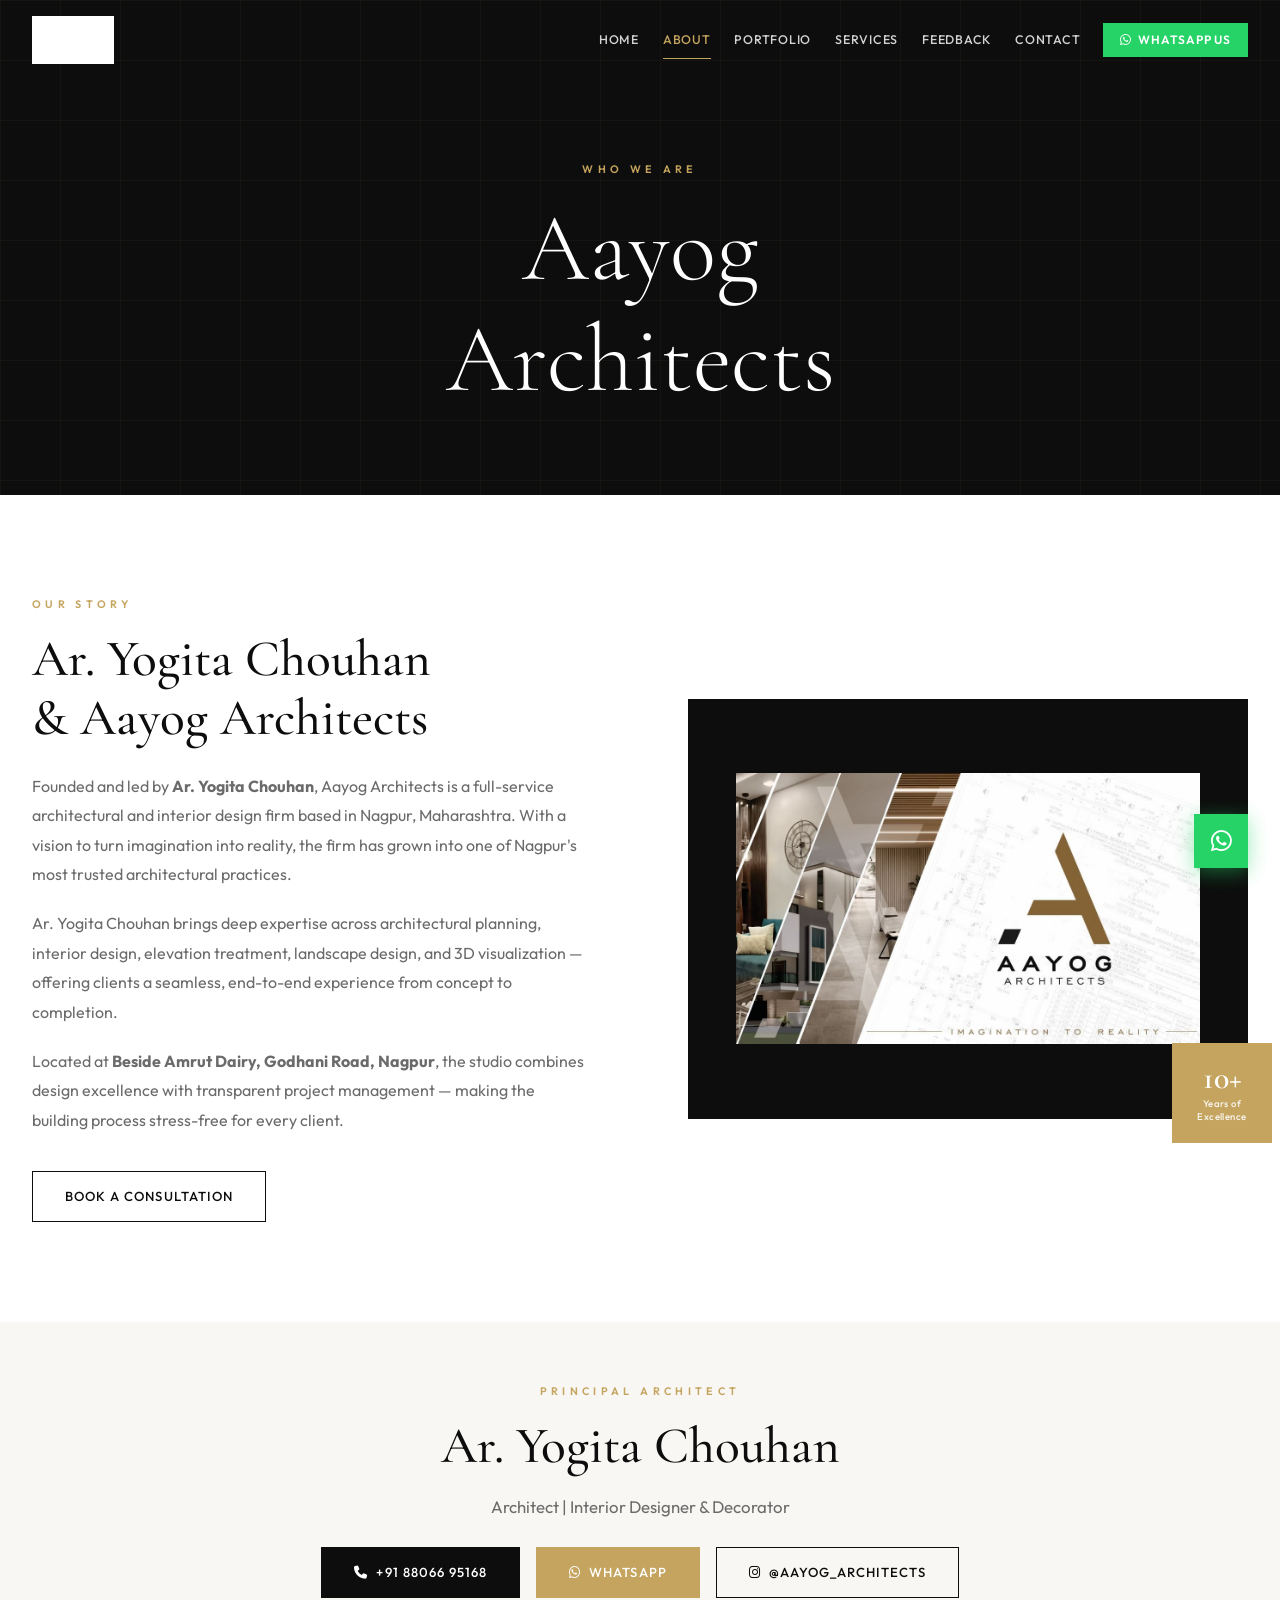
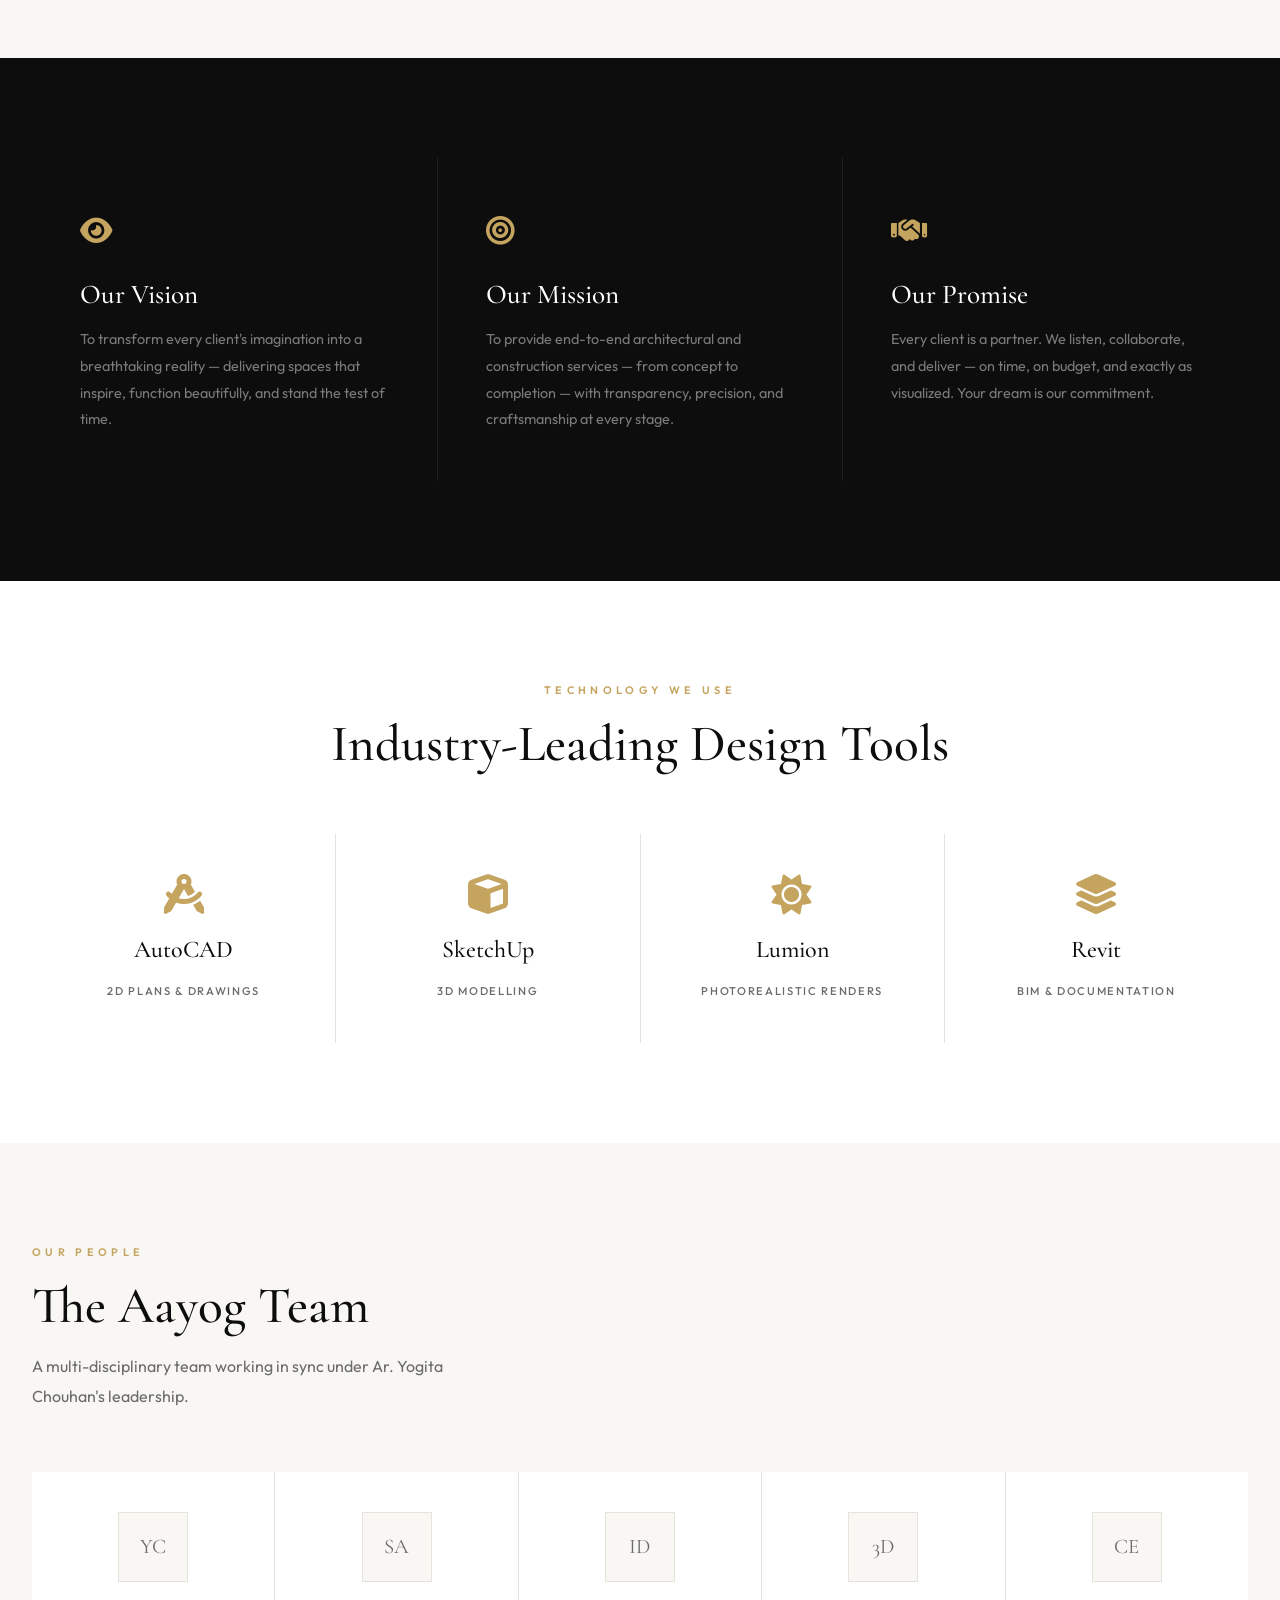
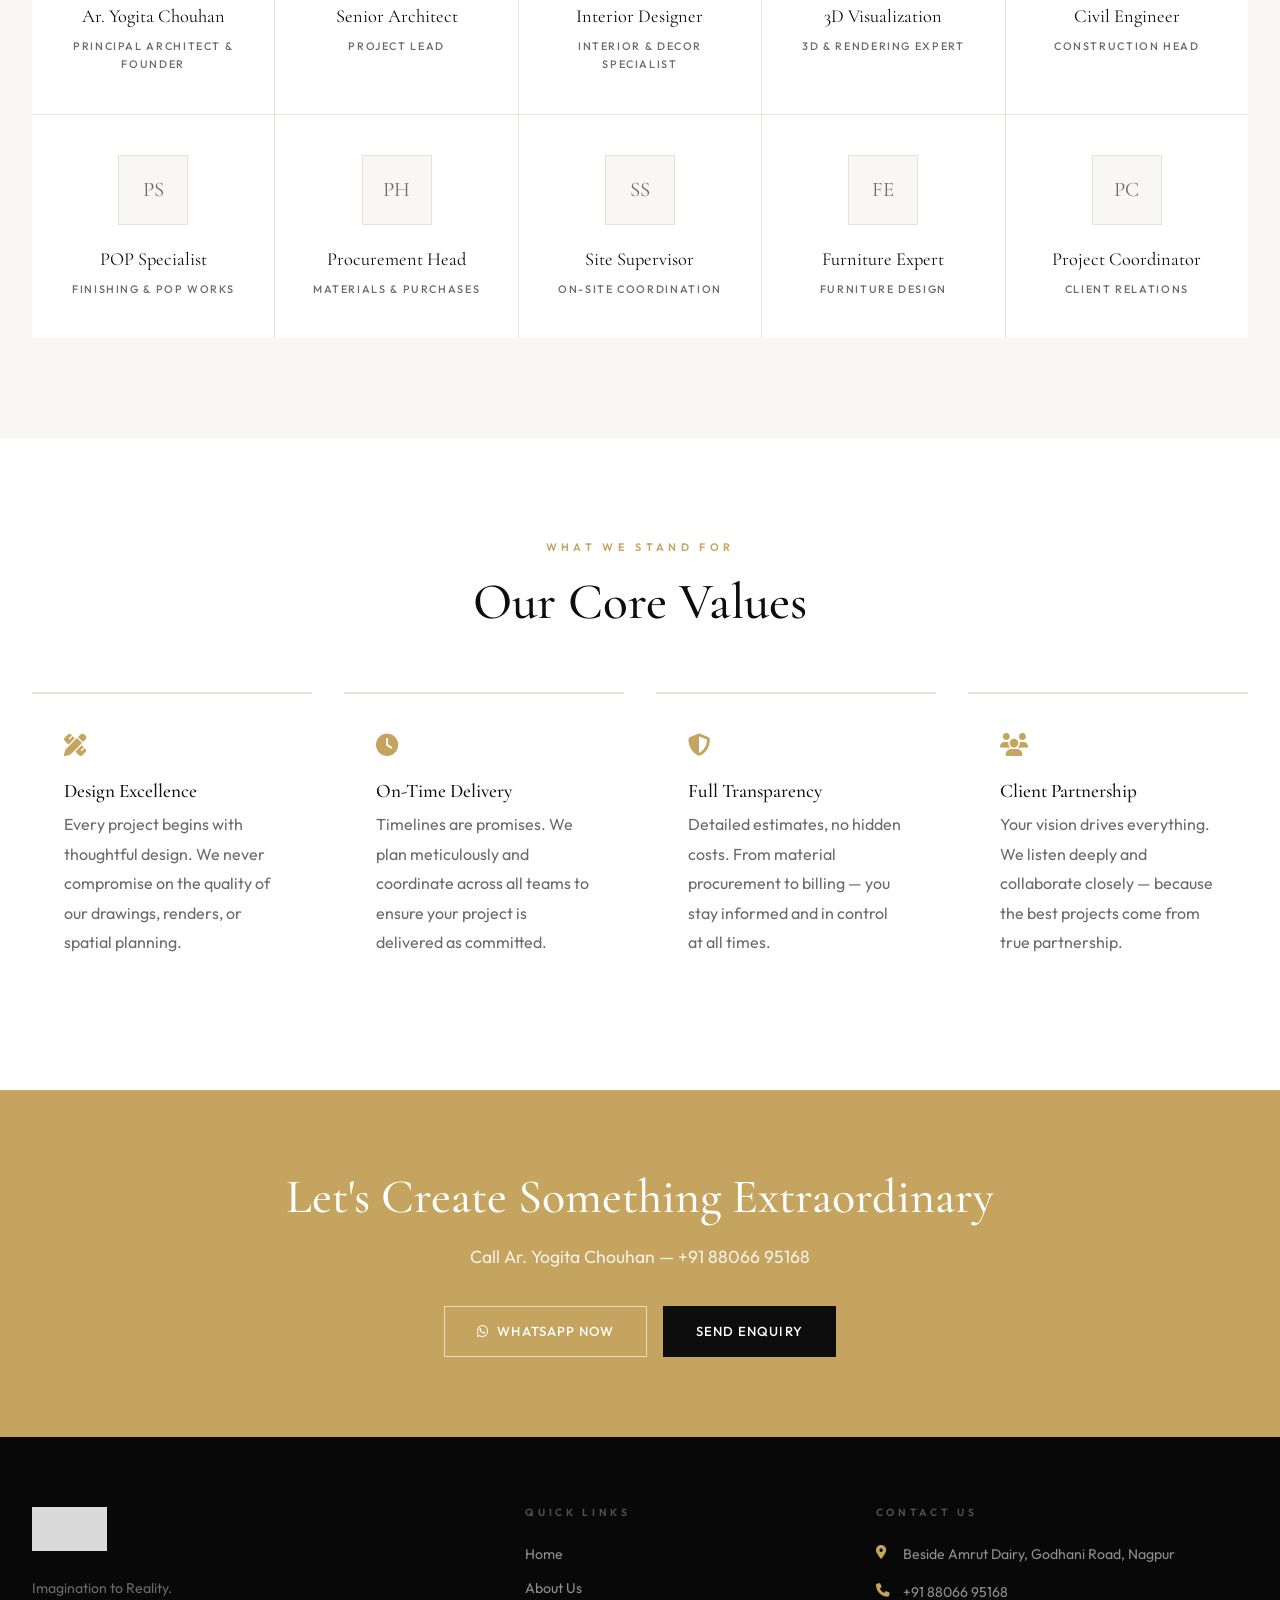
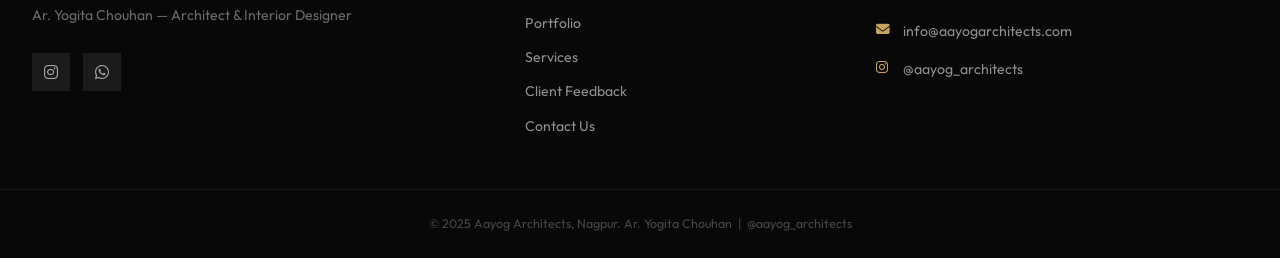
==== about.html @ 4035ff0c "Add files via upload" ====
<!DOCTYPE html>
<html lang="en">
<head>
  <meta charset="UTF-8"><meta name="viewport" content="width=device-width,initial-scale=1.0">
  <title>About — Aayog Architects | Ar. Yogita Chouhan, Nagpur</title>
  <meta name="description" content="Ar. Yogita Chouhan — Architect, Interior Designer &amp; Decorator. Aayog Architects, Beside Amrut Dairy, Godhani Road, Nagpur. +91 88066 95168.">
  <link rel="preconnect" href="https://fonts.googleapis.com">
  <link href="https://fonts.googleapis.com/css2?family=Cormorant+Garamond:ital,wght@0,300;0,400;0,500;0,600;1,300;1,400&family=Outfit:wght@300;400;500;600&display=swap" rel="stylesheet">
  <link rel="stylesheet" href="https://cdnjs.cloudflare.com/ajax/libs/font-awesome/6.5.0/css/all.min.css">
  <link rel="stylesheet" href="style.css">
</head>
<body>
  <nav class="navbar" id="navbar">
    <div class="nav-inner">
      <a href="index.html" class="nav-logo">
        <img src="logo.png" alt="Aayog Architects" class="nav-logo-img">
      </a>
      <div class="nav-links" id="navLinks">
        <a href="index.html"     class="nav-link" id="nl-home">Home</a>
        <a href="about.html"     class="nav-link" id="nl-about">About</a>
        <a href="portfolio.html" class="nav-link" id="nl-portfolio">Portfolio</a>
        <a href="services.html"  class="nav-link" id="nl-services">Services</a>
        <a href="feedback.html"  class="nav-link" id="nl-feedback">Feedback</a>
        <a href="contact.html"   class="nav-link" id="nl-contact">Contact</a>
        <a href="https://wa.me/918806695168?text=Hello%20Aayog%20Architects!" target="_blank" class="nav-wa nav-link">
          <i class="fab fa-whatsapp"></i> WhatsApp Us
        </a>
      </div>
      <button class="hamburger" id="hamburger" aria-label="Menu">
        <span></span><span></span><span></span>
      </button>
    </div>
  </nav>
  <a href="https://wa.me/918806695168?text=Hello%20Aayog%20Architects!" class="wa-float" target="_blank" title="WhatsApp"><i class="fab fa-whatsapp"></i></a>
<main>

<section class="page-hero">
  <div class="container"><div class="page-hero-inner">
    <span class="sec-label">Who We Are</span>
    <h1>Aayog<br>Architects</h1>
  </div></div>
</section>

<!-- FOUNDER STORY -->
<section class="section">
  <div class="container">
    <div class="about-story">
      <div class="about-text reveal">
        <span class="sec-label">Our Story</span>
        <h2 class="sec-title">Ar. Yogita Chouhan<br>&amp; Aayog Architects</h2>
        <p>Founded and led by <strong>Ar. Yogita Chouhan</strong>, Aayog Architects is a full-service architectural and interior design firm based in Nagpur, Maharashtra. With a vision to turn imagination into reality, the firm has grown into one of Nagpur's most trusted architectural practices.</p>
        <p>Ar. Yogita Chouhan brings deep expertise across architectural planning, interior design, elevation treatment, landscape design, and 3D visualization — offering clients a seamless, end-to-end experience from concept to completion.</p>
        <p>Located at <strong>Beside Amrut Dairy, Godhani Road, Nagpur</strong>, the studio combines design excellence with transparent project management — making the building process stress-free for every client.</p>
        <a href="contact.html" class="btn btn-ol-dark" style="margin-top:1rem">Book a Consultation</a>
      </div>
      <div class="about-img-box reveal">
        <img src="logo.png" alt="Aayog Architects Logo" style="background:var(--black);padding:3rem;width:100%;aspect-ratio:4/3;object-fit:contain">
        <div class="about-badge"><span class="badge-n">10+</span><span class="badge-t">Years of<br>Excellence</span></div>
      </div>
    </div>
  </div>
</section>

<!-- FOUNDER CARD -->
<section class="section" style="background:var(--off);padding:60px 0">
  <div class="container">
    <div style="max-width:700px;margin:0 auto;text-align:center">
      <div class="sec-label reveal">Principal Architect</div>
      <h2 class="sec-title reveal">Ar. Yogita Chouhan</h2>
      <p class="reveal" style="font-size:1.05rem;margin-bottom:1.5rem">Architect | Interior Designer &amp; Decorator</p>
      <div style="display:flex;justify-content:center;gap:1rem;flex-wrap:wrap" class="reveal">
        <a href="tel:+918806695168" class="btn btn-black"><i class="fas fa-phone"></i> +91 88066 95168</a>
        <a href="https://wa.me/918806695168" target="_blank" class="btn btn-gold"><i class="fab fa-whatsapp"></i> WhatsApp</a>
        <a href="https://instagram.com/aayog_architects" target="_blank" class="btn btn-ol-dark"><i class="fab fa-instagram"></i> @aayog_architects</a>
      </div>
    </div>
  </div>
</section>

<!-- VISION -->
<section class="section dark">
  <div class="container">
    <div class="vision-grid">
      <div class="vis-card reveal"><div class="vis-icon"><i class="fas fa-eye"></i></div><h3>Our Vision</h3><p>To transform every client's imagination into a breathtaking reality — delivering spaces that inspire, function beautifully, and stand the test of time.</p></div>
      <div class="vis-card reveal"><div class="vis-icon"><i class="fas fa-bullseye"></i></div><h3>Our Mission</h3><p>To provide end-to-end architectural and construction services — from concept to completion — with transparency, precision, and craftsmanship at every stage.</p></div>
      <div class="vis-card reveal"><div class="vis-icon"><i class="fas fa-handshake"></i></div><h3>Our Promise</h3><p>Every client is a partner. We listen, collaborate, and deliver — on time, on budget, and exactly as visualized. Your dream is our commitment.</p></div>
    </div>
  </div>
</section>

<!-- TOOLS -->
<section class="section">
  <div class="container">
    <div class="sec-head reveal" style="text-align:center">
      <span class="sec-label">Technology We Use</span>
      <h2 class="sec-title">Industry-Leading Design Tools</h2>
    </div>
    <div class="tools-grid">
      <div class="tool reveal"><i class="fas fa-drafting-compass"></i><span>AutoCAD</span><small>2D Plans &amp; Drawings</small></div>
      <div class="tool reveal"><i class="fas fa-cube"></i><span>SketchUp</span><small>3D Modelling</small></div>
      <div class="tool reveal"><i class="fas fa-sun"></i><span>Lumion</span><small>Photorealistic Renders</small></div>
      <div class="tool reveal"><i class="fas fa-layer-group"></i><span>Revit</span><small>BIM &amp; Documentation</small></div>
    </div>
  </div>
</section>

<!-- TEAM -->
<section class="section" style="background:var(--off)">
  <div class="container">
    <div class="sec-head reveal"><span class="sec-label">Our People</span><h2 class="sec-title">The Aayog Team</h2><p class="sec-sub">A multi-disciplinary team working in sync under Ar. Yogita Chouhan's leadership.</p></div>
    <div class="team-grid">
      <div class="team-card reveal"><div class="team-av">YC</div><div class="team-name">Ar. Yogita Chouhan</div><div class="team-role">Principal Architect &amp; Founder</div></div>
      <div class="team-card reveal"><div class="team-av">SA</div><div class="team-name">Senior Architect</div><div class="team-role">Project Lead</div></div>
      <div class="team-card reveal"><div class="team-av">ID</div><div class="team-name">Interior Designer</div><div class="team-role">Interior &amp; Decor Specialist</div></div>
      <div class="team-card reveal"><div class="team-av">3D</div><div class="team-name">3D Visualization</div><div class="team-role">3D &amp; Rendering Expert</div></div>
      <div class="team-card reveal"><div class="team-av">CE</div><div class="team-name">Civil Engineer</div><div class="team-role">Construction Head</div></div>
      <div class="team-card reveal"><div class="team-av">PS</div><div class="team-name">POP Specialist</div><div class="team-role">Finishing &amp; POP Works</div></div>
      <div class="team-card reveal"><div class="team-av">PH</div><div class="team-name">Procurement Head</div><div class="team-role">Materials &amp; Purchases</div></div>
      <div class="team-card reveal"><div class="team-av">SS</div><div class="team-name">Site Supervisor</div><div class="team-role">On-Site Coordination</div></div>
      <div class="team-card reveal"><div class="team-av">FE</div><div class="team-name">Furniture Expert</div><div class="team-role">Furniture Design</div></div>
      <div class="team-card reveal"><div class="team-av">PC</div><div class="team-name">Project Coordinator</div><div class="team-role">Client Relations</div></div>
    </div>
  </div>
</section>

<!-- VALUES -->
<section class="section">
  <div class="container">
    <div class="sec-head reveal" style="text-align:center"><span class="sec-label">What We Stand For</span><h2 class="sec-title">Our Core Values</h2></div>
    <div class="val-grid">
      <div class="val-card reveal"><div class="val-icon"><i class="fas fa-pencil-ruler"></i></div><h3>Design Excellence</h3><p>Every project begins with thoughtful design. We never compromise on the quality of our drawings, renders, or spatial planning.</p></div>
      <div class="val-card reveal"><div class="val-icon"><i class="fas fa-clock"></i></div><h3>On-Time Delivery</h3><p>Timelines are promises. We plan meticulously and coordinate across all teams to ensure your project is delivered as committed.</p></div>
      <div class="val-card reveal"><div class="val-icon"><i class="fas fa-shield-alt"></i></div><h3>Full Transparency</h3><p>Detailed estimates, no hidden costs. From material procurement to billing — you stay informed and in control at all times.</p></div>
      <div class="val-card reveal"><div class="val-icon"><i class="fas fa-users"></i></div><h3>Client Partnership</h3><p>Your vision drives everything. We listen deeply and collaborate closely — because the best projects come from true partnership.</p></div>
    </div>
  </div>
</section>

<div class="cta-strip">
  <div class="container">
    <h2 class="reveal">Let's Create Something Extraordinary</h2>
    <p class="reveal">Call Ar. Yogita Chouhan — +91 88066 95168</p>
    <div class="cta-btns reveal">
      <a href="https://wa.me/918806695168" target="_blank" class="btn btn-ol-light"><i class="fab fa-whatsapp"></i> WhatsApp Now</a>
      <a href="contact.html" class="btn btn-black">Send Enquiry</a>
    </div>
  </div>
</div>

</main>
  <footer class="footer">
    <div class="footer-grid">
      <div>
        <div style="margin-bottom:1.5rem"><img src="logo.png" alt="Aayog Architects" class="footer-logo-img"></div>
        <p class="f-tag">Imagination to Reality.<br>Ar. Yogita Chouhan — Architect &amp; Interior Designer</p>
        <div class="f-social">
          <a href="https://instagram.com/aayog_architects" target="_blank" aria-label="Instagram"><i class="fab fa-instagram"></i></a>
          <a href="https://wa.me/918806695168" target="_blank" aria-label="WhatsApp"><i class="fab fa-whatsapp"></i></a>
        </div>
      </div>
      <div class="f-col">
        <h4>Quick Links</h4>
        <nav class="f-links">
          <a href="index.html">Home</a>
          <a href="about.html">About Us</a>
          <a href="portfolio.html">Portfolio</a>
          <a href="services.html">Services</a>
          <a href="feedback.html">Client Feedback</a>
          <a href="contact.html">Contact Us</a>
        </nav>
      </div>
      <div class="f-col">
        <h4>Contact Us</h4>
        <div class="f-ci"><i class="fas fa-map-marker-alt"></i><span>Beside Amrut Dairy, Godhani Road, Nagpur</span></div>
        <div class="f-ci"><i class="fas fa-phone"></i><a href="tel:+918806695168">+91 88066 95168</a></div>
        <div class="f-ci"><i class="fas fa-envelope"></i><a href="mailto:info@aayogarchitects.com">info@aayogarchitects.com</a></div>
        <div class="f-ci"><i class="fab fa-instagram"></i><a href="https://instagram.com/aayog_architects" target="_blank">@aayog_architects</a></div>
      </div>
    </div>
    <div class="footer-bot">
      <p>© 2025 Aayog Architects, Nagpur. Ar. Yogita Chouhan &nbsp;|&nbsp; <a href="https://instagram.com/aayog_architects" target="_blank">@aayog_architects</a></p>
    </div>
  </footer>
<script src="main.js"></script>
<script>document.getElementById('nl-about').classList.add('active');</script>
</body></html>
---- style.css ----
@import url('https://fonts.googleapis.com/css2?family=Cormorant+Garamond:ital,wght@0,300;0,400;0,500;0,600;1,300;1,400&family=Outfit:wght@300;400;500;600&display=swap');

:root {
  --black:     #0D0D0D;
  --white:     #FFFFFF;
  --off:       #F8F7F3;
  --gold:      #C4A45E;
  --gold-d:    #9E7F3E;
  --grey:      #6B6B6B;
  --line:      #E5E3DC;
  --nav-h:     80px;
  --ease:      all .3s ease;
}

*,*::before,*::after{margin:0;padding:0;box-sizing:border-box}
html{scroll-behavior:smooth;font-size:16px}
body{font-family:'Outfit',sans-serif;color:var(--black);background:var(--white);overflow-x:hidden;line-height:1.7}
a{text-decoration:none;color:inherit;transition:var(--ease)}
img{max-width:100%;height:auto;display:block}
ul{list-style:none}
h1,h2,h3,h4{font-family:'Cormorant Garamond',serif;line-height:1.15;font-weight:500}
h1{font-size:clamp(2.8rem,8vw,6rem)}
h2{font-size:clamp(2rem,5vw,3.2rem)}
h3{font-size:clamp(1.2rem,3vw,1.7rem)}
p{font-size:1rem;color:var(--grey);line-height:1.85}
.container{max-width:1280px;margin:0 auto;padding:0 2rem}
.section{padding:100px 0}

/* BUTTONS */
.btn{display:inline-flex;align-items:center;gap:.5rem;padding:.85rem 2rem;font-family:'Outfit',sans-serif;font-size:.82rem;font-weight:500;letter-spacing:.08em;text-transform:uppercase;border:1.5px solid transparent;cursor:pointer;transition:var(--ease)}
.btn-gold{background:var(--gold);color:#fff;border-color:var(--gold)}
.btn-gold:hover{background:var(--gold-d);border-color:var(--gold-d)}
.btn-black{background:var(--black);color:#fff;border-color:var(--black)}
.btn-black:hover{background:#222}
.btn-ol-light{background:transparent;color:#fff;border-color:rgba(255,255,255,.6)}
.btn-ol-light:hover{background:#fff;color:var(--black);border-color:#fff}
.btn-ol-dark{background:transparent;color:var(--black);border-color:var(--black)}
.btn-ol-dark:hover{background:var(--black);color:#fff}

/* NAVBAR */
.navbar{position:fixed;top:0;left:0;width:100%;height:var(--nav-h);z-index:1000;transition:background .4s,box-shadow .4s}
.navbar.scrolled{background:var(--white);box-shadow:0 2px 20px rgba(0,0,0,.07)}
.nav-inner{max-width:1280px;margin:0 auto;padding:0 2rem;height:100%;display:flex;align-items:center;justify-content:space-between}
.nav-logo{display:flex;flex-direction:column;gap:1px;line-height:1}
.logo-a{font-family:'Cormorant Garamond',serif;font-size:1.45rem;font-weight:600;letter-spacing:.18em;color:#fff;transition:color .4s}
.logo-b{font-family:'Outfit',sans-serif;font-size:.55rem;font-weight:500;letter-spacing:.45em;color:rgba(255,255,255,.5);transition:color .4s}
.navbar.scrolled .logo-a{color:var(--black)}
.navbar.scrolled .logo-b{color:var(--grey)}
.nav-links{display:flex;align-items:center;gap:.1rem}
.nav-link{font-size:.78rem;font-weight:500;letter-spacing:.06em;text-transform:uppercase;color:rgba(255,255,255,.82);padding:.4rem .7rem;position:relative;transition:var(--ease)}
.nav-link::after{content:'';position:absolute;bottom:-2px;left:.7rem;right:.7rem;height:1px;background:var(--gold);transform:scaleX(0);transition:transform .3s}
.nav-link:hover::after,.nav-link.active::after{transform:scaleX(1)}
.navbar.scrolled .nav-link{color:var(--black)}
.nav-link.active{color:var(--gold)!important}
.nav-wa{display:flex;align-items:center;gap:.4rem;background:#25D366;color:#fff!important;padding:.42rem 1.1rem;font-size:.75rem;font-weight:600;letter-spacing:.06em;text-transform:uppercase;margin-left:.6rem}
.nav-wa:hover{background:#1da851}
.hamburger{display:none;flex-direction:column;gap:5px;background:none;border:none;cursor:pointer;padding:.3rem}
.hamburger span{display:block;width:24px;height:2px;background:#fff;transition:var(--ease)}
.navbar.scrolled .hamburger span{background:var(--black)}
.hamburger.open span:nth-child(1){transform:translateY(7px) rotate(45deg)}
.hamburger.open span:nth-child(2){opacity:0}
.hamburger.open span:nth-child(3){transform:translateY(-7px) rotate(-45deg)}

/* MOBILE NAV */
@media(max-width:900px){
  .hamburger{display:flex}
  .nav-links{position:fixed;top:var(--nav-h);left:0;right:0;background:var(--white);flex-direction:column;padding:1.5rem 2rem;gap:.2rem;transform:translateY(-110%);opacity:0;pointer-events:none;transition:var(--ease);box-shadow:0 10px 40px rgba(0,0,0,.15)}
  .nav-links.open{transform:translateY(0);opacity:1;pointer-events:all}
  .nav-link{color:var(--black)!important;padding:.75rem;border-bottom:1px solid var(--line);font-size:.85rem}
  .nav-wa{margin-left:0;margin-top:.5rem;justify-content:center}
}

/* FLASH */
.flash-wrap{position:fixed;top:90px;right:1.5rem;z-index:2000;display:flex;flex-direction:column;gap:.5rem}
.flash{display:flex;align-items:center;justify-content:space-between;gap:1rem;padding:.9rem 1.4rem;font-size:.88rem;min-width:300px;animation:sIn .3s ease}
.flash-ok{background:#1a1a1a;color:#fff;border-left:3px solid var(--gold)}
.flash-err{background:#1a1a1a;color:#fff;border-left:3px solid #e74c3c}
.flash-x{background:none;border:none;color:inherit;font-size:1.3rem;cursor:pointer;opacity:.6}
@keyframes sIn{from{opacity:0;transform:translateX(20px)}to{opacity:1;transform:none}}

/* HERO */
.hero{position:relative;height:100vh;min-height:700px;background:var(--black);display:flex;align-items:center;justify-content:center;overflow:hidden}
.hero-bg{position:absolute;inset:0;background:linear-gradient(135deg,#0d0d0d,#1c1c1c 60%,#0d0d0d)}
.hero-grid{position:absolute;inset:0;background-image:linear-gradient(rgba(196,164,94,.07) 1px,transparent 1px),linear-gradient(90deg,rgba(196,164,94,.07) 1px,transparent 1px);background-size:80px 80px}
.hero-content{position:relative;z-index:2;text-align:center;padding:0 2rem;max-width:1000px}
.hero-label{font-family:'Outfit',sans-serif;font-size:.7rem;font-weight:500;letter-spacing:.4em;text-transform:uppercase;color:var(--gold);display:block;margin-bottom:1.5rem}
.hero-title{display:flex;flex-direction:column;align-items:center;margin-bottom:1.5rem}
.hero-big{font-family:'Cormorant Garamond',serif;font-size:clamp(5rem,16vw,13rem);font-weight:300;letter-spacing:.22em;color:#fff;line-height:1}
.hero-small{font-family:'Outfit',sans-serif;font-size:clamp(.65rem,1.8vw,.9rem);font-weight:400;letter-spacing:.9em;color:rgba(255,255,255,.4);text-transform:uppercase;margin-top:.4rem}
.hero-tag{font-family:'Cormorant Garamond',serif;font-size:clamp(1rem,3vw,1.4rem);font-style:italic;color:rgba(255,255,255,.6);margin-bottom:.8rem}
.hero-loc{font-size:.75rem;letter-spacing:.25em;color:rgba(255,255,255,.3);text-transform:uppercase;margin-bottom:2.5rem}
.hero-loc i{color:var(--gold);margin-right:.3rem}
.hero-cta{display:flex;gap:1rem;justify-content:center;flex-wrap:wrap}
.hero-scroll{position:absolute;bottom:2.5rem;left:50%;transform:translateX(-50%);display:flex;flex-direction:column;align-items:center;gap:.5rem;color:rgba(255,255,255,.3);font-size:.62rem;letter-spacing:.35em;text-transform:uppercase}
.scroll-line{width:1px;height:40px;background:linear-gradient(to bottom,rgba(255,255,255,.3),transparent);animation:pulse 2s ease infinite}
@keyframes pulse{0%,100%{opacity:.3}50%{opacity:1}}

/* STATS */
.stats{background:var(--off);padding:60px 0;border-top:1px solid var(--line);border-bottom:1px solid var(--line)}
.stats-grid{display:grid;grid-template-columns:repeat(4,1fr)}
.stat{text-align:center;padding:2rem;border-right:1px solid var(--line)}
.stat:last-child{border-right:none}
.stat-row{display:flex;align-items:baseline;justify-content:center;gap:.1rem}
.stat-n{font-family:'Cormorant Garamond',serif;font-size:3.5rem;font-weight:300;color:var(--black);line-height:1}
.stat-s{font-family:'Cormorant Garamond',serif;font-size:3rem;color:var(--gold)}
.stat-l{display:block;font-size:.72rem;font-weight:500;letter-spacing:.18em;text-transform:uppercase;color:var(--grey);margin-top:.5rem}

/* SECTION HEADERS */
.sec-label{display:block;font-size:.68rem;font-weight:600;letter-spacing:.4em;text-transform:uppercase;color:var(--gold);margin-bottom:1rem}
.sec-title{margin-bottom:1rem;color:var(--black)}
.sec-sub{font-size:1rem;color:var(--grey);max-width:480px}
.sec-head{margin-bottom:60px}

/* SERVICE CARDS */
.svc-grid{display:grid;grid-template-columns:repeat(4,1fr);gap:1px;background:var(--line)}
.svc-card{background:var(--white);padding:2.5rem 2rem;transition:var(--ease)}
.svc-card:hover{background:var(--black)}
.svc-card:hover h3,.svc-card:hover p{color:#fff}
.svc-icon{font-size:1.8rem;color:var(--gold);margin-bottom:1.5rem}
.svc-card h3{margin-bottom:.8rem;font-size:1.35rem;transition:var(--ease)}
.svc-card p{font-size:.88rem;margin-bottom:1.5rem;transition:var(--ease)}
.card-link{font-size:.75rem;font-weight:600;letter-spacing:.12em;text-transform:uppercase;color:var(--gold);display:flex;align-items:center;gap:.5rem}
.card-link i{transition:transform .3s}
.card-link:hover i{transform:translateX(4px)}

/* DARK SECTION */
.dark{background:var(--black)}
.dark .sec-title{color:#fff}

/* WHY GRID */
.why-grid{display:grid;grid-template-columns:repeat(2,1fr);gap:1px;background:rgba(255,255,255,.06)}
.why-card{background:var(--black);padding:3rem;border-bottom:1px solid rgba(255,255,255,.05);transition:var(--ease)}
.why-card:hover{background:#161616}
.why-n{font-family:'Cormorant Garamond',serif;font-size:2.5rem;font-weight:300;color:rgba(196,164,94,.2);display:block;margin-bottom:1rem;line-height:1}
.why-card h3{color:#fff;margin-bottom:.8rem;font-size:1.3rem}
.why-card p{color:rgba(255,255,255,.45);font-size:.88rem}

/* PORTFOLIO TEASER */
.pt-grid{display:grid;grid-template-columns:repeat(4,1fr);grid-auto-rows:280px;gap:1px;background:var(--line);margin-bottom:2rem}
.pt-item{background:var(--off);display:flex;align-items:center;justify-content:center;cursor:pointer;position:relative;overflow:hidden;transition:var(--ease)}
.pt-item img{position:absolute;inset:0;width:100%;height:100%;object-fit:cover;opacity:.5;transition:opacity .4s,transform .5s}
.pt-item:hover img{opacity:.15;transform:scale(1.05)}
.pt-item.tall{grid-row:span 2}
.pt-inner{position:relative;z-index:1;text-align:center;color:var(--line);transition:var(--ease)}
.pt-item:hover .pt-inner{color:#fff}
.pt-inner i{font-size:2.2rem;display:block;margin-bottom:.8rem;transition:var(--ease)}
.pt-item:hover .pt-inner i{color:var(--gold)}
.pt-inner span{font-size:.72rem;font-weight:600;letter-spacing:.25em;text-transform:uppercase}
.sec-cta{text-align:center;margin-top:2.5rem}

/* INSTA STRIP */
.insta-strip{background:var(--black);padding:50px 0}
.insta-inner{display:flex;align-items:center;gap:2rem;flex-wrap:wrap}
.insta-icon{font-size:2.5rem;color:var(--gold);flex-shrink:0}
.insta-inner>div{flex:1;min-width:200px}
.insta-inner h3{color:#fff;font-size:1.5rem;margin-bottom:.3rem}
.insta-inner p{color:rgba(255,255,255,.5);font-size:.9rem}

/* CTA STRIP */
.cta-strip{background:var(--gold);padding:80px 0;text-align:center}
.cta-strip h2{color:#fff;margin-bottom:1rem;font-size:clamp(1.8rem,4vw,3rem)}
.cta-strip p{color:rgba(255,255,255,.85);margin-bottom:2rem;font-size:1.1rem}
.cta-btns{display:flex;gap:1rem;justify-content:center;flex-wrap:wrap}

/* FOOTER */
.footer{background:#080808;color:#fff;padding-top:70px}
.footer-grid{max-width:1280px;margin:0 auto;padding:0 2rem 50px;display:grid;grid-template-columns:1.5fr 1fr 1.3fr;gap:4rem}
.f-logo{display:flex;flex-direction:column;gap:2px;margin-bottom:1.5rem}
.f-logo .logo-a{color:#fff}
.f-logo .logo-b{color:rgba(255,255,255,.35)}
.f-tag{color:rgba(255,255,255,.4);font-size:.88rem;line-height:1.9;margin-bottom:1.5rem}
.f-social{display:flex;gap:.8rem}
.f-social a{width:38px;height:38px;background:rgba(255,255,255,.08);display:flex;align-items:center;justify-content:center;color:rgba(255,255,255,.6);transition:var(--ease)}
.f-social a:hover{background:var(--gold);color:#fff}
.f-col h4{font-family:'Outfit',sans-serif;font-size:.65rem;font-weight:600;letter-spacing:.35em;text-transform:uppercase;color:rgba(255,255,255,.3);margin-bottom:1.5rem}
.f-links{display:flex;flex-direction:column;gap:.65rem}
.f-links a{color:rgba(255,255,255,.55);font-size:.88rem}
.f-links a:hover{color:var(--gold);padding-left:4px}
.f-ci{display:flex;align-items:flex-start;gap:.8rem;margin-bottom:.9rem}
.f-ci i{color:var(--gold);font-size:.85rem;margin-top:3px;width:14px;flex-shrink:0}
.f-ci span,.f-ci a{color:rgba(255,255,255,.55);font-size:.88rem}
.f-ci a:hover{color:var(--gold)}
.footer-bot{border-top:1px solid rgba(255,255,255,.07);padding:1.4rem 2rem;text-align:center}
.footer-bot p{color:rgba(255,255,255,.25);font-size:.78rem}
.footer-bot a:hover{color:var(--gold)}

/* WA FLOAT */
.wa-float{position:fixed;bottom:2rem;right:2rem;width:54px;height:54px;background:#25D366;color:#fff;display:flex;align-items:center;justify-content:center;font-size:1.5rem;z-index:999;box-shadow:0 4px 20px rgba(37,211,102,.45);transition:var(--ease)}
.wa-float:hover{background:#1da851;transform:scale(1.08)}

/* PAGE HERO */
.page-hero{background:var(--black);padding:160px 0 80px;text-align:center;position:relative;overflow:hidden}
.page-hero::before{content:'';position:absolute;inset:0;background-image:linear-gradient(rgba(196,164,94,.05) 1px,transparent 1px),linear-gradient(90deg,rgba(196,164,94,.05) 1px,transparent 1px);background-size:60px 60px}
.page-hero-inner{position:relative;z-index:1}
.page-hero .sec-label{margin-bottom:1rem}
.page-hero h1{color:#fff;font-weight:300}

/* ABOUT */
.about-story{display:grid;grid-template-columns:1fr 1fr;gap:6rem;align-items:center}
.about-text .sec-title{margin-bottom:1.5rem}
.about-text p{margin-bottom:1.2rem}
.about-img-box{position:relative}
.about-img{width:100%;aspect-ratio:4/5;object-fit:cover}
.about-img-ph{background:var(--off);aspect-ratio:4/5;display:flex;align-items:center;justify-content:center;border:1px solid var(--line);text-align:center;color:var(--line)}
.about-img-ph i{font-size:4rem;display:block;margin-bottom:1rem}
.about-img-ph span{font-size:.75rem;font-weight:600;letter-spacing:.2em;text-transform:uppercase;color:var(--grey);display:block}
.about-badge{position:absolute;bottom:-1.5rem;right:-1.5rem;background:var(--gold);color:#fff;width:100px;height:100px;display:flex;flex-direction:column;align-items:center;justify-content:center;text-align:center}
.badge-n{font-family:'Cormorant Garamond',serif;font-size:2rem;font-weight:600;line-height:1}
.badge-t{font-size:.6rem;font-weight:500;letter-spacing:.05em;opacity:.9;line-height:1.4;margin-top:.2rem}

/* VISION */
.vision-grid{display:grid;grid-template-columns:repeat(3,1fr);gap:1px;background:rgba(255,255,255,.08)}
.vis-card{background:var(--black);padding:3rem;transition:var(--ease)}
.vis-card:hover{background:#161616}
.vis-icon{font-size:1.8rem;color:var(--gold);margin-bottom:1.5rem}
.vis-card h3{color:#fff;margin-bottom:1rem}
.vis-card p{color:rgba(255,255,255,.45);font-size:.9rem}

/* TOOLS */
.tools-grid{display:grid;grid-template-columns:repeat(4,1fr);gap:1px;background:var(--line);margin-top:50px}
.tool{background:var(--white);padding:2.5rem 2rem;text-align:center;transition:var(--ease)}
.tool:hover{background:var(--off)}
.tool i{font-size:2.5rem;color:var(--gold);display:block;margin-bottom:1rem}
.tool span{display:block;font-family:'Cormorant Garamond',serif;font-size:1.5rem;font-weight:500;margin-bottom:.3rem}
.tool small{font-size:.7rem;font-weight:500;letter-spacing:.15em;text-transform:uppercase;color:var(--grey)}

/* TEAM */
.team-grid{display:grid;grid-template-columns:repeat(5,1fr);gap:1px;background:var(--line)}
.team-card{background:var(--white);padding:2.5rem 1.5rem;text-align:center;transition:var(--ease)}
.team-card:hover{background:var(--black)}
.team-av{width:70px;height:70px;background:var(--off);border:1px solid var(--line);margin:0 auto 1.2rem;display:flex;align-items:center;justify-content:center;font-family:'Cormorant Garamond',serif;font-size:1.3rem;color:var(--grey);transition:var(--ease)}
.team-card:hover .team-av{background:rgba(255,255,255,.08);border-color:var(--gold);color:var(--gold)}
.team-name{font-family:'Cormorant Garamond',serif;font-size:1.15rem;margin-bottom:.3rem;color:var(--black);transition:var(--ease)}
.team-role{font-size:.68rem;font-weight:500;letter-spacing:.15em;text-transform:uppercase;color:var(--grey);transition:var(--ease)}
.team-card:hover .team-name,.team-card:hover .team-role{color:#fff}

/* VALUES */
.val-grid{display:grid;grid-template-columns:repeat(4,1fr);gap:2rem}
.val-card{padding:2rem;border-top:2px solid var(--line);transition:var(--ease)}
.val-card:hover{border-top-color:var(--gold)}
.val-icon{font-size:1.4rem;color:var(--gold);margin-bottom:1rem}
.val-card h3{font-size:1.2rem;margin-bottom:.5rem}

/* SERVICES FULL */
.svc-full-grid{display:grid;grid-template-columns:repeat(3,1fr);gap:1px;background:var(--line);margin-bottom:80px}
.svc-full{background:var(--white);padding:3rem 2.5rem;transition:var(--ease)}
.svc-full:hover{background:var(--off)}
.svc-full-icon{font-size:2.2rem;color:var(--gold);margin-bottom:1.5rem}
.svc-full h3{margin-bottom:.8rem;font-size:1.5rem}
.svc-full>p{font-size:.9rem;margin-bottom:1.2rem}
.svc-full ul{display:flex;flex-direction:column;gap:.5rem}
.svc-full li{font-size:.85rem;color:var(--grey);display:flex;align-items:center;gap:.7rem}
.svc-full li::before{content:'';width:5px;height:1px;background:var(--gold);flex-shrink:0}

/* PROCESS */
.process-steps{display:grid;grid-template-columns:repeat(5,1fr);position:relative;margin-top:50px}
.process-steps::before{content:'';position:absolute;top:30px;left:10%;right:10%;height:1px;background:rgba(255,255,255,.12)}
.proc-step{text-align:center;padding:0 1rem}
.proc-n{width:60px;height:60px;background:rgba(255,255,255,.08);color:var(--gold);font-family:'Cormorant Garamond',serif;font-size:1.3rem;display:flex;align-items:center;justify-content:center;margin:0 auto 1.5rem;position:relative;z-index:1;border:1px solid rgba(196,164,94,.3)}
.proc-step h4{color:#fff;font-family:'Outfit',sans-serif;font-size:.85rem;font-weight:600;letter-spacing:.05em;margin-bottom:.5rem}
.proc-step p{color:rgba(255,255,255,.4);font-size:.8rem}

/* PORTFOLIO */
.port-tabs{display:grid;grid-template-columns:1fr 1fr;gap:1px;background:var(--line);margin-bottom:2rem;border:1px solid var(--line)}
.ptab{display:flex;align-items:center;gap:1rem;padding:1.4rem 2rem;background:var(--white);transition:var(--ease);text-decoration:none;border-bottom:3px solid transparent}
.ptab i{font-size:1.6rem;color:var(--line);transition:var(--ease)}
.ptab span{font-family:'Cormorant Garamond',serif;font-size:1.25rem;color:var(--grey);display:block;line-height:1;transition:var(--ease)}
.ptab small{font-size:.68rem;font-weight:500;letter-spacing:.12em;text-transform:uppercase;color:var(--line);display:block;margin-top:.25rem;transition:var(--ease)}
.ptab:hover{background:var(--off)}
.ptab.on{border-bottom:3px solid var(--gold);background:var(--off)}
.ptab.on i{color:var(--gold)}
.ptab.on span{color:var(--black)}
.ptab.on small{color:var(--grey)}

/* STATUS BANNER */
.insta-banner{margin-bottom:1.5rem}
.status-pill{display:inline-flex;align-items:center;gap:.6rem;padding:.6rem 1.2rem;font-size:.78rem;font-weight:500}
.status-live{background:#edfaf1;color:#1a7a40;border:1px solid #b2dfcc}
.status-ph{background:var(--off);color:var(--grey);border:1px solid var(--line)}
.status-link{color:var(--gold);font-weight:600;margin-left:.5rem;text-decoration:underline;text-underline-offset:3px}

/* FILTER BAR */
.filter-bar{display:flex;flex-wrap:wrap;margin-bottom:2rem}
.filter-btn{background:none;border:1px solid var(--line);border-right:none;padding:.65rem 1.4rem;font-family:'Outfit',sans-serif;font-size:.75rem;font-weight:500;letter-spacing:.1em;text-transform:uppercase;cursor:pointer;transition:var(--ease);color:var(--grey)}
.filter-btn:last-child{border-right:1px solid var(--line)}
.filter-btn:hover,.filter-btn.on{background:var(--black);color:#fff;border-color:var(--black)}

/* PORTFOLIO GRID */
.port-grid{display:grid;grid-template-columns:repeat(3,1fr);gap:1px;background:var(--line);min-height:300px;margin-bottom:2rem}
.port-item{background:var(--off);aspect-ratio:4/3;position:relative;overflow:hidden;display:flex;align-items:center;justify-content:center}
.port-item img{width:100%;height:100%;object-fit:cover;transition:transform .55s ease;display:block}
.port-item:hover img{transform:scale(1.06)}
.port-overlay{position:absolute;inset:0;background:rgba(13,13,13,.82);display:flex;flex-direction:column;align-items:center;justify-content:center;gap:.5rem;padding:1.5rem;opacity:0;transition:opacity .3s;text-align:center}
.port-item:hover .port-overlay{opacity:1}
.ov-cat{font-size:.65rem;font-weight:600;letter-spacing:.28em;text-transform:uppercase;color:var(--gold)}
.ov-cap{font-family:'Cormorant Garamond',serif;font-size:1rem;color:rgba(255,255,255,.85);line-height:1.5;font-style:italic}
.ov-link{display:inline-flex;align-items:center;gap:.4rem;font-size:.72rem;font-weight:600;letter-spacing:.1em;text-transform:uppercase;color:#fff;border:1px solid rgba(255,255,255,.3);padding:.35rem .85rem;margin-top:.4rem;transition:var(--ease)}
.ov-link:hover{background:var(--gold);border-color:var(--gold)}
.badge{position:absolute;top:.7rem;right:.7rem;font-size:.62rem;font-weight:700;letter-spacing:.08em;text-transform:uppercase;padding:.3rem .6rem;display:flex;align-items:center;gap:.3rem;pointer-events:none}
.badge-insta{background:rgba(0,0,0,.6);color:#fff;backdrop-filter:blur(4px)}
.badge-sample{background:rgba(196,164,94,.85);color:#fff}
.badge-upload{background:rgba(26,122,64,.85);color:#fff}
.empty{grid-column:1/-1;display:flex;flex-direction:column;align-items:center;justify-content:center;padding:5rem 2rem;background:var(--white);text-align:center;gap:1rem}
.empty i{font-size:3rem;color:var(--line)}
.empty h3{color:var(--black);font-size:1.5rem}
.empty p{color:var(--grey);font-size:.9rem}

/* INSTA FOLLOW CTA */
.insta-cta{display:flex;align-items:center;gap:1.5rem;flex-wrap:wrap;margin-top:1.5rem;margin-bottom:3rem}
.insta-cta small{font-size:.82rem;color:var(--grey);letter-spacing:.04em}

/* UPLOAD */
.upload-box{background:var(--off);padding:3rem;border:1px solid var(--line);margin-top:2rem}
.upload-hd{display:flex;align-items:flex-start;gap:1.5rem;margin-bottom:2rem}
.upload-hd>i{font-size:2rem;color:var(--gold);flex-shrink:0;margin-top:.3rem}
.upload-hd h3{margin-bottom:.3rem}
.upload-hd p{font-size:.88rem}
.upload-form{display:grid;grid-template-columns:1fr 1.5fr auto;gap:1rem;align-items:end}
.fg{display:flex;flex-direction:column;gap:.4rem}
.fg label{font-size:.68rem;font-weight:600;letter-spacing:.12em;text-transform:uppercase;color:var(--grey)}
.fc{border:1px solid var(--line);background:var(--white);padding:.75rem 1rem;font-family:'Outfit',sans-serif;font-size:.9rem;color:var(--black);transition:var(--ease);outline:none;width:100%}
.fc:focus{border-color:var(--gold)}
select.fc{appearance:none;cursor:pointer;background-image:url("data:image/svg+xml,%3Csvg xmlns='http://www.w3.org/2000/svg' width='12' height='12' viewBox='0 0 12 12'%3E%3Cpath fill='%236b6b6b' d='M6 8L1 3h10z'/%3E%3C/svg%3E");background-repeat:no-repeat;background-position:right 1rem center;padding-right:2.5rem}
.file-hidden{display:none}
.file-label{display:flex;align-items:center;gap:.7rem;border:1.5px dashed var(--line);padding:.75rem 1rem;cursor:pointer;background:var(--white);font-size:.88rem;color:var(--grey);transition:var(--ease)}
.file-label:hover{border-color:var(--gold);color:var(--black)}
.file-label i{color:var(--gold)}

/* SETUP GUIDE */
.setup-guide{margin-top:3rem;border:1px solid var(--line)}
.setup-hd{display:flex;align-items:center;gap:1.5rem;padding:1.8rem 2rem;background:var(--off);border-bottom:1px solid var(--line);flex-wrap:wrap}
.setup-hd>.setup-ico{font-size:2rem;color:var(--gold);flex-shrink:0}
.setup-hd>div{flex:1}
.setup-hd h3{margin-bottom:.2rem;font-size:1.3rem}
.setup-hd p{font-size:.88rem}
.setup-status{font-size:.7rem;font-weight:700;letter-spacing:.12em;text-transform:uppercase;padding:.4rem 1rem;border:1.5px solid;color:var(--grey);border-color:var(--line);background:var(--white)}
.setup-connected{color:#1a7a40;border-color:#b2dfcc;background:#edfaf1}
.setup-step{display:flex;align-items:flex-start;gap:1.5rem;padding:1.8rem 2rem;border-bottom:1px solid var(--line);transition:var(--ease)}
.setup-step:last-child{border-bottom:none}
.setup-step:hover{background:var(--off)}
.setup-num{width:36px;height:36px;background:var(--black);color:var(--gold);font-family:'Cormorant Garamond',serif;font-size:1.1rem;display:flex;align-items:center;justify-content:center;flex-shrink:0}
.setup-step strong{display:block;margin-bottom:.4rem;font-size:.92rem;font-weight:600}
.setup-step p{font-size:.85rem;color:var(--grey)}
.setup-step a{color:var(--gold);font-weight:600}
.setup-step a:hover{text-decoration:underline}
.setup-step code{background:var(--off);border:1px solid var(--line);padding:.15rem .45rem;font-size:.8rem;font-family:monospace;color:var(--black)}

/* CONTACT */
.contact-layout{display:grid;grid-template-columns:1fr 1.2fr;gap:5rem}
.contact-cards{display:flex;flex-direction:column;gap:1px;background:var(--line)}
.contact-card{background:var(--white);padding:1.5rem 1.8rem;display:flex;align-items:center;gap:1.5rem;transition:var(--ease);text-decoration:none;cursor:pointer}
.contact-card:hover{background:var(--off)}
.cc-wa{border-left:3px solid #25D366}
.cc-icon{width:46px;height:46px;background:var(--black);display:flex;align-items:center;justify-content:center;color:var(--gold);font-size:1.1rem;flex-shrink:0}
.cc-wa .cc-icon{background:#25D366;color:#fff}
.cc-text{flex:1}
.cc-text h4{font-family:'Outfit',sans-serif;font-size:.65rem;font-weight:600;letter-spacing:.15em;text-transform:uppercase;color:var(--grey);margin-bottom:.2rem}
.cc-text span{font-size:.95rem;color:var(--black);font-weight:500;display:block}
.cc-text small{font-size:.75rem;color:var(--grey)}
.cc-arrow{color:var(--line);font-size:.8rem}
.contact-card:hover .cc-arrow{color:var(--gold)}
.contact-form-box{background:var(--off);padding:3rem;border:1px solid var(--line)}
.contact-form-box h3{margin-bottom:.5rem}
.contact-form-box>p{font-size:.9rem;margin-bottom:2rem}
.contact-form{display:flex;flex-direction:column;gap:1.2rem}
.form-row{display:grid;grid-template-columns:1fr 1fr;gap:1rem}
textarea.fc{resize:vertical;min-height:140px}
.map-ph{background:var(--off);height:350px;display:flex;align-items:center;justify-content:center;border-top:1px solid var(--line);border-bottom:1px solid var(--line)}
.map-inner{text-align:center}
.map-inner i{font-size:3rem;color:var(--gold);margin-bottom:1rem;display:block}
.map-inner h3{margin-bottom:.5rem}
.map-inner p{font-size:.9rem;margin-bottom:1.5rem}

/* FEEDBACK */
.fb-stats{background:var(--off);border-bottom:1px solid var(--line);padding:50px 0}
.fb-grid{display:grid;grid-template-columns:repeat(4,1fr);text-align:center}
.fb-stat{padding:1rem;border-right:1px solid var(--line)}
.fb-stat:last-child{border-right:none}
.fb-n{font-family:'Cormorant Garamond',serif;font-size:3rem;color:var(--black);line-height:1}
.fb-n span{color:var(--gold)}
.fb-l{font-size:.7rem;font-weight:600;letter-spacing:.18em;text-transform:uppercase;color:var(--grey);margin-top:.4rem}
.video-grid{display:grid;grid-template-columns:repeat(3,1fr);gap:1.5rem}
.video-slot{background:#111;aspect-ratio:16/9;display:flex;flex-direction:column;align-items:center;justify-content:center;gap:.7rem;border:1px dashed rgba(255,255,255,.1);color:var(--grey);transition:var(--ease);overflow:hidden;position:relative}
.video-slot:hover{border-color:var(--gold);color:var(--gold)}
.video-slot i{font-size:2.5rem}
.video-slot span{font-size:.72rem;font-weight:600;letter-spacing:.15em;text-transform:uppercase}
.video-slot small{font-size:.65rem;opacity:.6}
.video-slot iframe{position:absolute;inset:0;width:100%;height:100%;border:none}
.vid-note{text-align:center;color:var(--grey);font-size:.82rem;margin-top:2rem}
.vid-note i{color:var(--gold);margin-right:.4rem}
.testi-grid{display:grid;grid-template-columns:repeat(3,1fr);gap:1px;background:var(--line)}
.testi-card{background:var(--white);padding:2.5rem;transition:var(--ease)}
.testi-card:hover{background:#fafaf8}
.stars{display:flex;gap:.2rem;margin-bottom:1.2rem}
.stars i{color:var(--gold);font-size:.85rem}
.testi-text{font-family:'Cormorant Garamond',serif;font-size:1.1rem;font-style:italic;color:var(--black);margin-bottom:1.5rem;line-height:1.75}
.testi-author{display:flex;align-items:center;gap:1rem}
.author-av{width:42px;height:42px;background:var(--black);color:var(--gold);font-family:'Cormorant Garamond',serif;font-size:.95rem;display:flex;align-items:center;justify-content:center;flex-shrink:0}
.author-name{font-weight:600;font-size:.9rem;color:var(--black)}
.author-proj{font-size:.75rem;color:var(--grey)}

/* ANIMATIONS */
.reveal{opacity:0;transform:translateY(28px);transition:opacity .7s ease,transform .7s ease}
.reveal.vis{opacity:1;transform:none}
.reveal:nth-child(2){transition-delay:.1s}
.reveal:nth-child(3){transition-delay:.2s}
.reveal:nth-child(4){transition-delay:.3s}
.reveal:nth-child(5){transition-delay:.4s}

/* RESPONSIVE */
@media(max-width:1100px){
  .svc-grid,.svc-full-grid{grid-template-columns:repeat(2,1fr)}
  .team-grid{grid-template-columns:repeat(3,1fr)}
  .about-story{grid-template-columns:1fr;gap:3rem}
  .about-badge{right:1rem;bottom:-1rem}
  .footer-grid{grid-template-columns:1fr 1fr;gap:2rem}
  .contact-layout{grid-template-columns:1fr;gap:3rem}
  .process-steps{grid-template-columns:repeat(3,1fr);gap:2rem}
  .process-steps::before{display:none}
  .val-grid{grid-template-columns:repeat(2,1fr)}
  .vision-grid{grid-template-columns:1fr}
  .tools-grid{grid-template-columns:repeat(2,1fr)}
}
@media(max-width:768px){
  .stats-grid{grid-template-columns:repeat(2,1fr)}
  .pt-grid{grid-template-columns:repeat(2,1fr);grid-auto-rows:180px}
  .pt-item.tall{grid-row:span 1}
  .team-grid{grid-template-columns:repeat(2,1fr)}
  .port-tabs{grid-template-columns:1fr}
  .port-grid{grid-template-columns:repeat(2,1fr)}
  .upload-form{grid-template-columns:1fr}
  .form-row{grid-template-columns:1fr}
  .insta-inner{flex-direction:column;text-align:center}
  .fb-grid{grid-template-columns:repeat(2,1fr)}
  .fb-stat{border-right:none;border-bottom:1px solid var(--line)}
  .video-grid{grid-template-columns:1fr}
  .testi-grid{grid-template-columns:1fr}
  .svc-full-grid{grid-template-columns:1fr}
  .footer-grid{grid-template-columns:1fr;gap:2rem}
}
@media(max-width:480px){
  .port-grid,.val-grid{grid-template-columns:1fr}
  .team-grid{grid-template-columns:1fr 1fr}
  .stats-grid{grid-template-columns:1fr 1fr}
  .hero-cta{flex-direction:column;align-items:center}
  .process-steps{grid-template-columns:1fr}
}

/* ── REAL LOGO ── */
.nav-logo-img { height: 48px; width: auto; display: block; filter: brightness(0) invert(1); transition: filter .4s; }
.navbar.scrolled .nav-logo-img { filter: none; }
.footer-logo-img { height: 44px; width: auto; display: block; filter: brightness(0) invert(1); opacity: .85; }
.hero-logo-img { height: 90px; width: auto; margin: 0 auto 1.5rem; filter: brightness(0) invert(1); display: block; }

/* ── INSTAGRAM EMBED ── */
.insta-reel-grid { display: grid; grid-template-columns: repeat(3,1fr); gap: 1.5rem; }
.insta-reel-slot { background: #111; border: 1px solid rgba(255,255,255,.08); overflow: hidden; border-radius: 0; }
.insta-reel-slot iframe { width: 100%; height: 480px; border: none; display: block; }
.insta-reel-label { padding: .7rem 1rem; font-size: .7rem; font-weight: 600; letter-spacing: .15em; text-transform: uppercase; color: rgba(255,255,255,.4); display: flex; align-items: center; gap: .5rem; }
.insta-reel-label i { color: var(--gold); }

@media(max-width:900px){ .insta-reel-grid { grid-template-columns: repeat(2,1fr); } .insta-reel-slot iframe { height: 420px; } }
@media(max-width:600px){ .insta-reel-grid { grid-template-columns: 1fr; } }
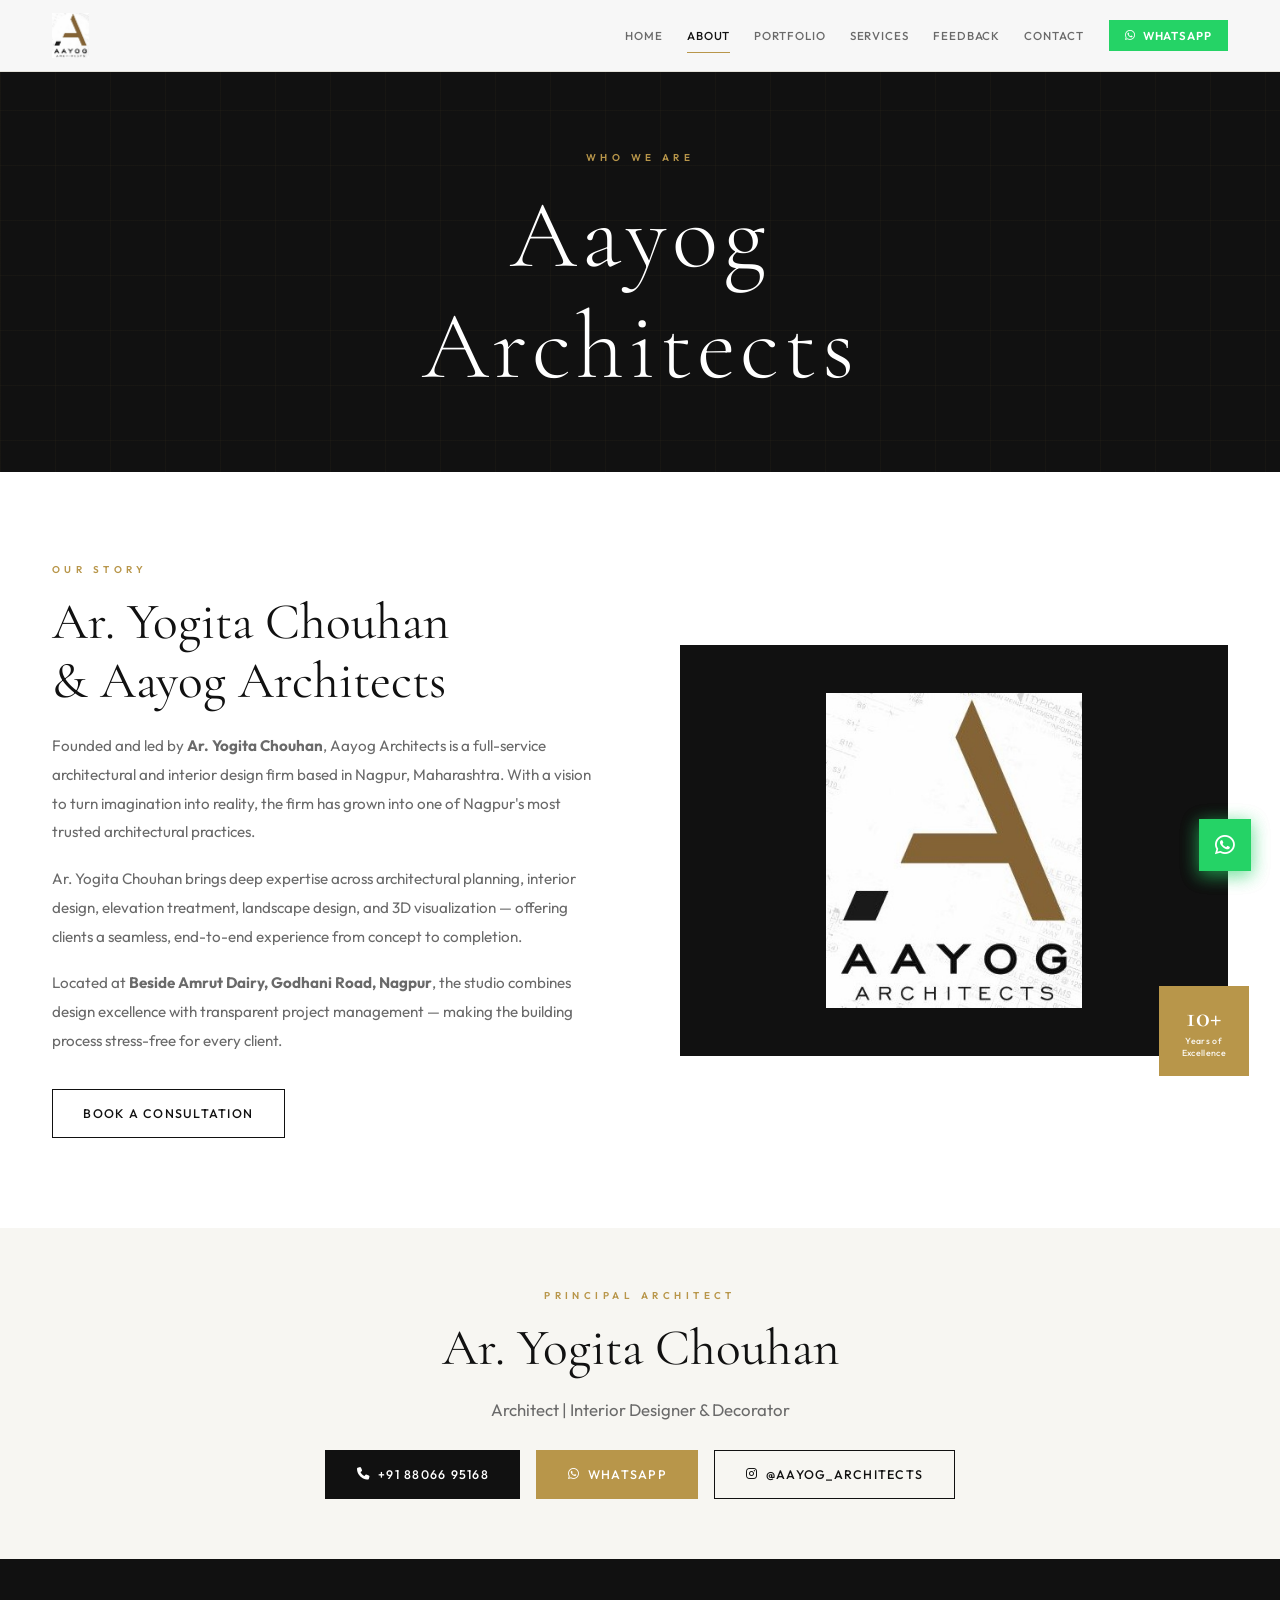
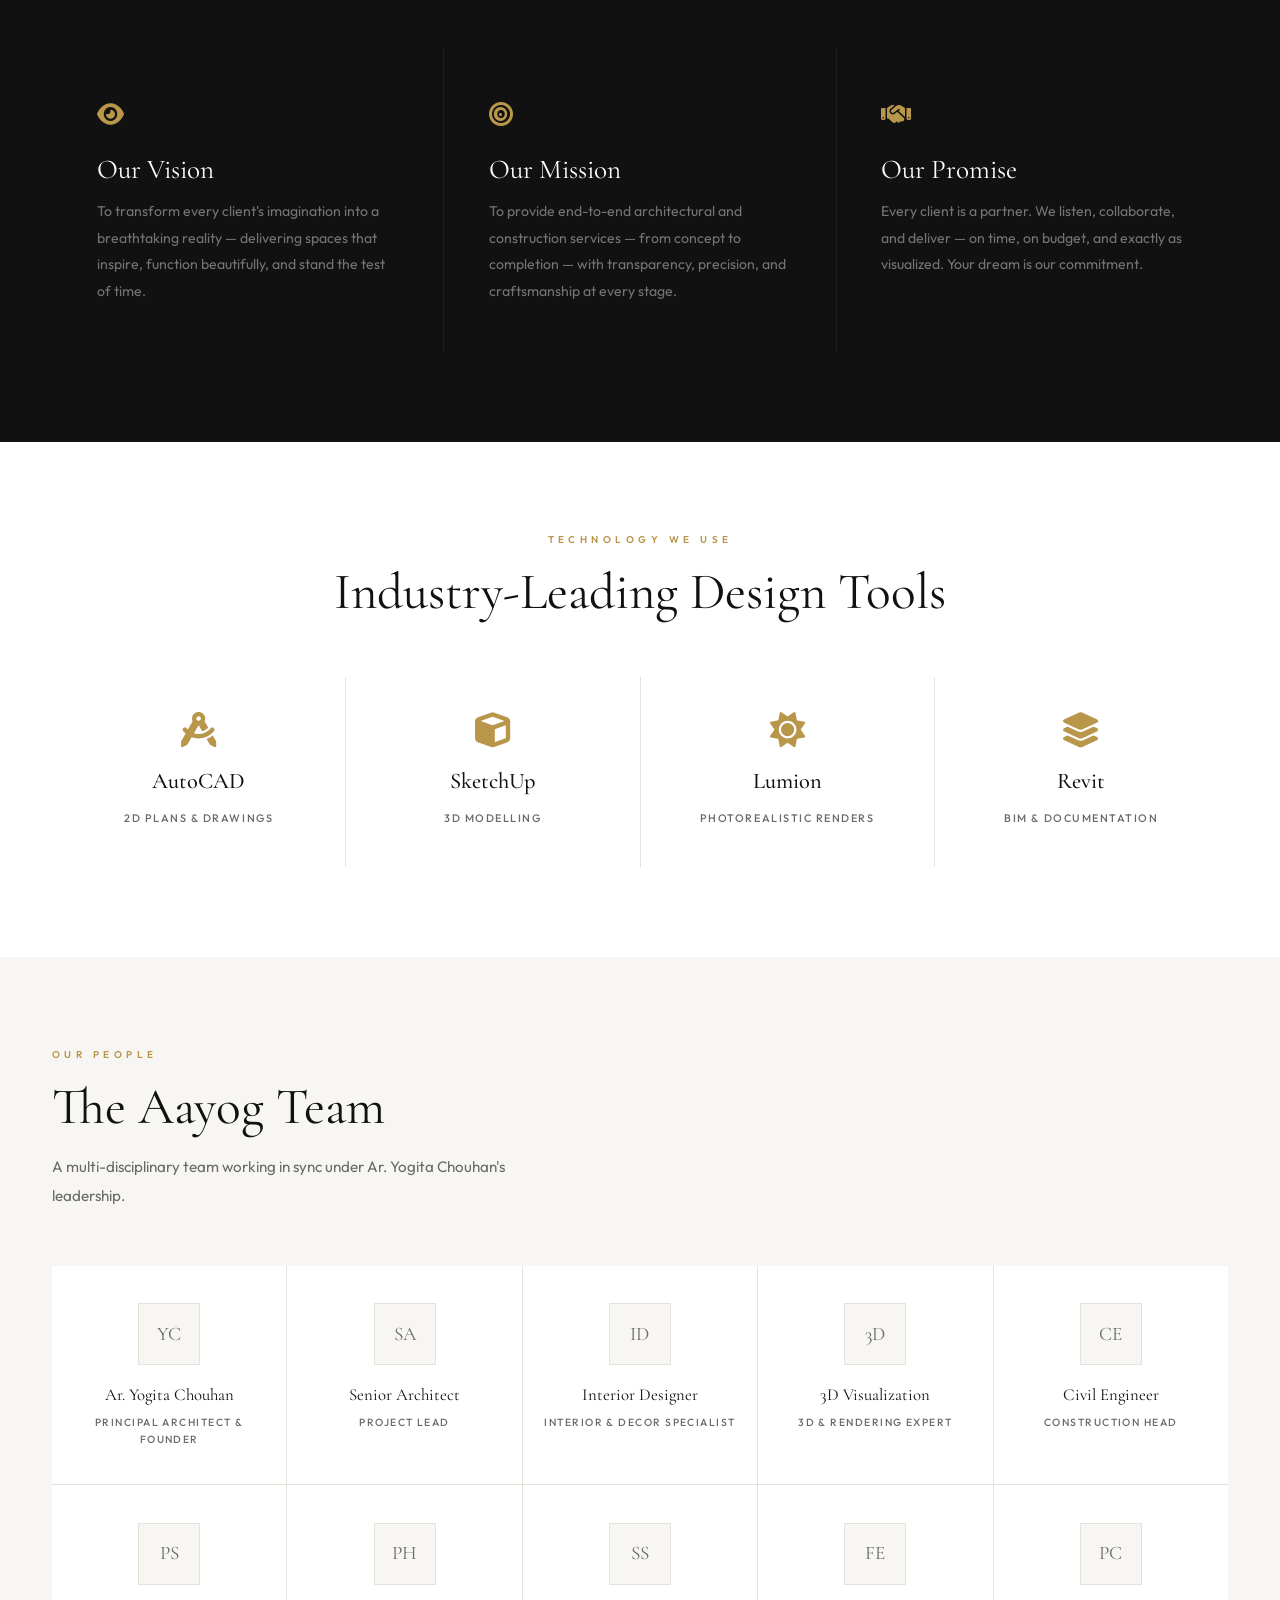
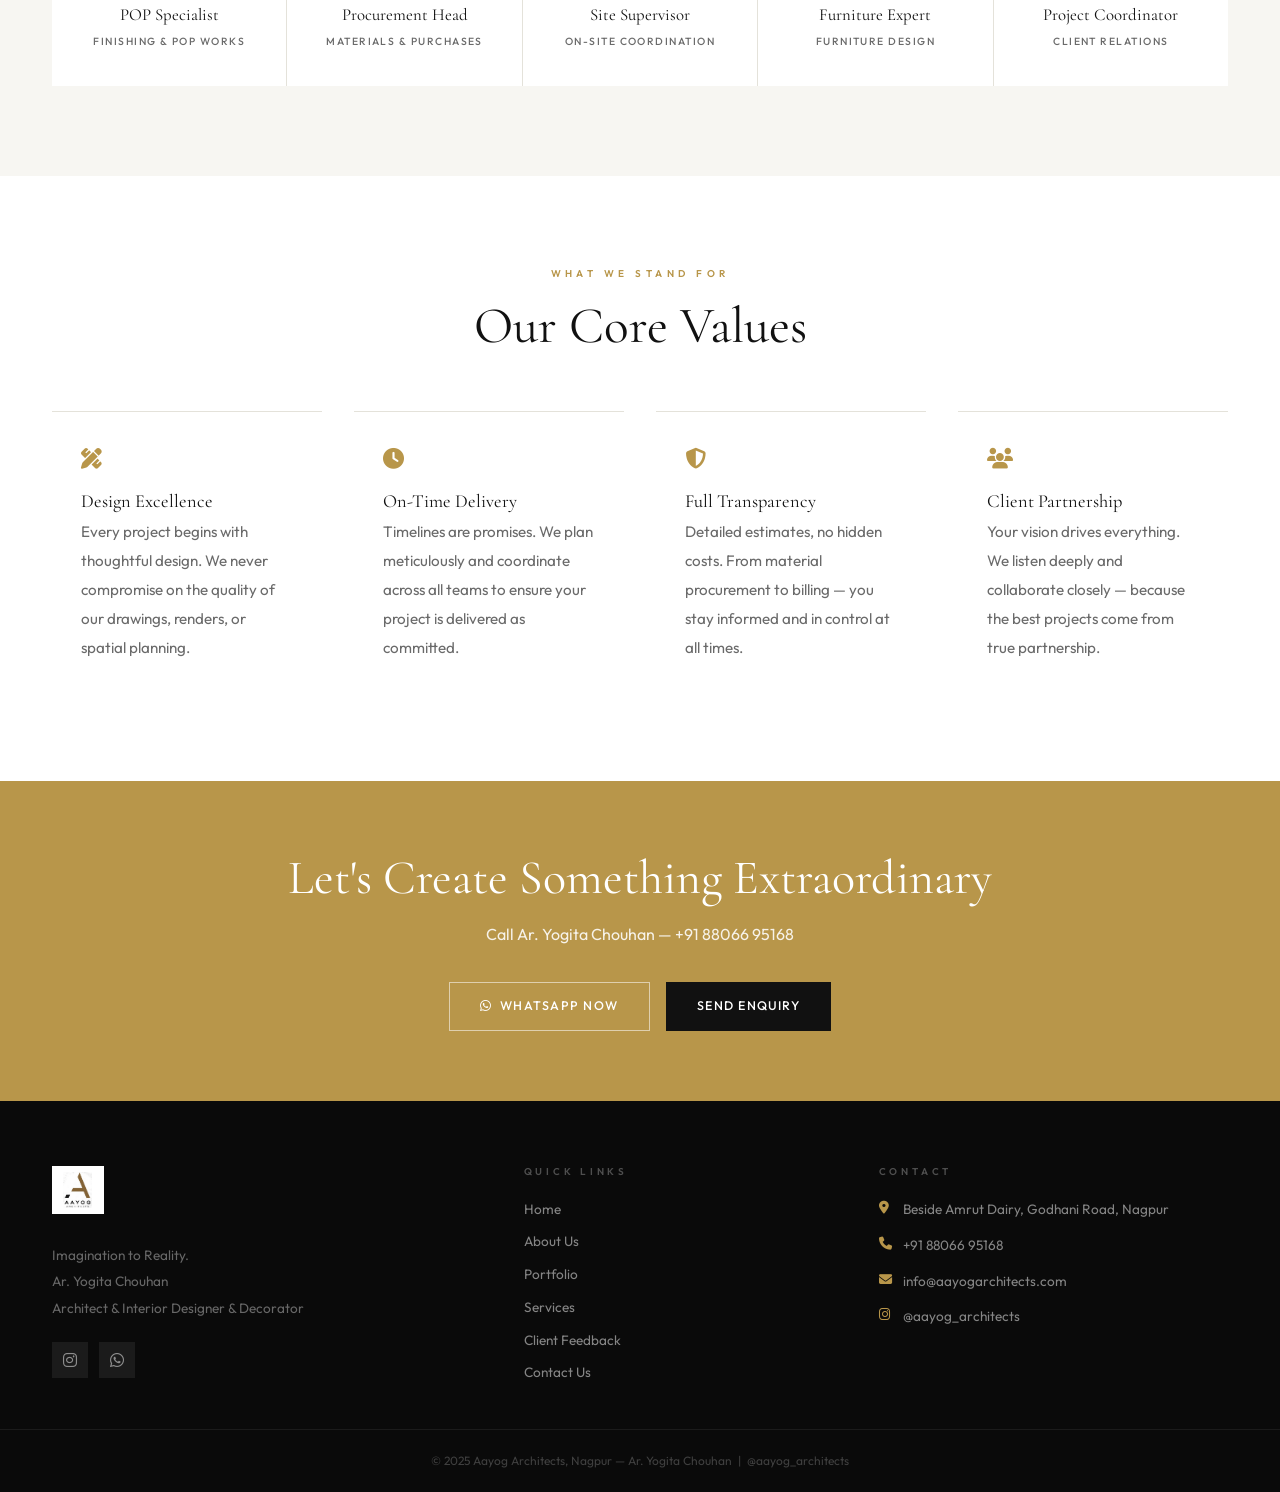
==== commit 19f3621b: "Add files via upload" ====
--- a/about.html
+++ b/about.html
@@ -10,10 +10,10 @@
   <link rel="stylesheet" href="style.css">
 </head>
 <body>
-  <nav class="navbar" id="navbar">
+    <nav class="navbar" id="navbar">
     <div class="nav-inner">
       <a href="index.html" class="nav-logo">
-        <img src="logo.png" alt="Aayog Architects" class="nav-logo-img">
+        <img src="logo.jpg" alt="Aayog Architects" class="nav-logo-img">
       </a>
       <div class="nav-links" id="navLinks">
         <a href="index.html"     class="nav-link" id="nl-home">Home</a>
@@ -23,8 +23,14 @@
         <a href="feedback.html"  class="nav-link" id="nl-feedback">Feedback</a>
         <a href="contact.html"   class="nav-link" id="nl-contact">Contact</a>
         <a href="https://wa.me/918806695168?text=Hello%20Aayog%20Architects!" target="_blank" class="nav-wa nav-link">
-          <i class="fab fa-whatsapp"></i> WhatsApp Us
+          <i class="fab fa-whatsapp"></i> WhatsApp
         </a>
+      </div>
+      <button class="hamburger" id="hamburger" aria-label="Menu"><span></span><span></span><span></span></button>
+    </div>
+  </nav>
+  <a href="https://wa.me/918806695168?text=Hello%20Aayog%20Architects!" class="wa-float" target="_blank"><i class="fab fa-whatsapp"></i></a>
+
       </div>
       <button class="hamburger" id="hamburger" aria-label="Menu">
         <span></span><span></span><span></span>
@@ -54,7 +60,7 @@
         <a href="contact.html" class="btn btn-ol-dark" style="margin-top:1rem">Book a Consultation</a>
       </div>
       <div class="about-img-box reveal">
-        <img src="logo.png" alt="Aayog Architects Logo" style="background:var(--black);padding:3rem;width:100%;aspect-ratio:4/3;object-fit:contain">
+        <img src="logo.jpg" alt="Aayog Architects Logo" style="background:var(--black);padding:3rem;width:100%;aspect-ratio:4/3;object-fit:contain">
         <div class="about-badge"><span class="badge-n">10+</span><span class="badge-t">Years of<br>Excellence</span></div>
       </div>
     </div>
@@ -148,14 +154,14 @@
 </div>
 
 </main>
-  <footer class="footer">
+    <footer class="footer">
     <div class="footer-grid">
       <div>
-        <div style="margin-bottom:1.5rem"><img src="logo.png" alt="Aayog Architects" class="footer-logo-img"></div>
-        <p class="f-tag">Imagination to Reality.<br>Ar. Yogita Chouhan — Architect &amp; Interior Designer</p>
+        <div class="footer-logo-wrap"><img src="logo.jpg" alt="Aayog Architects"></div>
+        <p class="f-tag">Imagination to Reality.<br>Ar. Yogita Chouhan<br>Architect &amp; Interior Designer &amp; Decorator</p>
         <div class="f-social">
-          <a href="https://instagram.com/aayog_architects" target="_blank" aria-label="Instagram"><i class="fab fa-instagram"></i></a>
-          <a href="https://wa.me/918806695168" target="_blank" aria-label="WhatsApp"><i class="fab fa-whatsapp"></i></a>
+          <a href="https://instagram.com/aayog_architects" target="_blank"><i class="fab fa-instagram"></i></a>
+          <a href="https://wa.me/918806695168" target="_blank"><i class="fab fa-whatsapp"></i></a>
         </div>
       </div>
       <div class="f-col">
@@ -170,7 +176,7 @@
         </nav>
       </div>
       <div class="f-col">
-        <h4>Contact Us</h4>
+        <h4>Contact</h4>
         <div class="f-ci"><i class="fas fa-map-marker-alt"></i><span>Beside Amrut Dairy, Godhani Road, Nagpur</span></div>
         <div class="f-ci"><i class="fas fa-phone"></i><a href="tel:+918806695168">+91 88066 95168</a></div>
         <div class="f-ci"><i class="fas fa-envelope"></i><a href="mailto:info@aayogarchitects.com">info@aayogarchitects.com</a></div>
@@ -178,9 +184,10 @@
       </div>
     </div>
     <div class="footer-bot">
-      <p>© 2025 Aayog Architects, Nagpur. Ar. Yogita Chouhan &nbsp;|&nbsp; <a href="https://instagram.com/aayog_architects" target="_blank">@aayog_architects</a></p>
+      <p>&copy; 2025 Aayog Architects, Nagpur &mdash; Ar. Yogita Chouhan &nbsp;|&nbsp; <a href="https://instagram.com/aayog_architects" target="_blank">@aayog_architects</a></p>
     </div>
   </footer>
+
 <script src="main.js"></script>
 <script>document.getElementById('nl-about').classList.add('active');</script>
 </body></html>
--- a/style.css
+++ b/style.css
@@ -1,463 +1,329 @@
 @import url('https://fonts.googleapis.com/css2?family=Cormorant+Garamond:ital,wght@0,300;0,400;0,500;0,600;1,300;1,400&family=Outfit:wght@300;400;500;600&display=swap');
 
-:root {
-  --black:     #0D0D0D;
-  --white:     #FFFFFF;
-  --off:       #F8F7F3;
-  --gold:      #C4A45E;
-  --gold-d:    #9E7F3E;
-  --grey:      #6B6B6B;
-  --line:      #E5E3DC;
-  --nav-h:     80px;
-  --ease:      all .3s ease;
-}
-
+:root{--black:#111111;--white:#FFFFFF;--off:#F7F6F2;--gold:#B8964A;--gold-d:#9A7A35;--grey:#6A6A6A;--line:#E4E2DA;--nav-h:72px;--ease:all .3s ease}
 *,*::before,*::after{margin:0;padding:0;box-sizing:border-box}
-html{scroll-behavior:smooth;font-size:16px}
+html{scroll-behavior:smooth}
 body{font-family:'Outfit',sans-serif;color:var(--black);background:var(--white);overflow-x:hidden;line-height:1.7}
 a{text-decoration:none;color:inherit;transition:var(--ease)}
 img{max-width:100%;height:auto;display:block}
 ul{list-style:none}
-h1,h2,h3,h4{font-family:'Cormorant Garamond',serif;line-height:1.15;font-weight:500}
+h1,h2,h3,h4{font-family:'Cormorant Garamond',serif;line-height:1.15;font-weight:400}
 h1{font-size:clamp(2.8rem,8vw,6rem)}
 h2{font-size:clamp(2rem,5vw,3.2rem)}
 h3{font-size:clamp(1.2rem,3vw,1.7rem)}
-p{font-size:1rem;color:var(--grey);line-height:1.85}
-.container{max-width:1280px;margin:0 auto;padding:0 2rem}
-.section{padding:100px 0}
+p{font-size:.95rem;color:var(--grey);line-height:1.9}
+.container{max-width:1240px;margin:0 auto;padding:0 2rem}
+.section{padding:90px 0}
 
 /* BUTTONS */
-.btn{display:inline-flex;align-items:center;gap:.5rem;padding:.85rem 2rem;font-family:'Outfit',sans-serif;font-size:.82rem;font-weight:500;letter-spacing:.08em;text-transform:uppercase;border:1.5px solid transparent;cursor:pointer;transition:var(--ease)}
-.btn-gold{background:var(--gold);color:#fff;border-color:var(--gold)}
-.btn-gold:hover{background:var(--gold-d);border-color:var(--gold-d)}
-.btn-black{background:var(--black);color:#fff;border-color:var(--black)}
-.btn-black:hover{background:#222}
-.btn-ol-light{background:transparent;color:#fff;border-color:rgba(255,255,255,.6)}
-.btn-ol-light:hover{background:#fff;color:var(--black);border-color:#fff}
-.btn-ol-dark{background:transparent;color:var(--black);border-color:var(--black)}
-.btn-ol-dark:hover{background:var(--black);color:#fff}
-
-/* NAVBAR */
-.navbar{position:fixed;top:0;left:0;width:100%;height:var(--nav-h);z-index:1000;transition:background .4s,box-shadow .4s}
-.navbar.scrolled{background:var(--white);box-shadow:0 2px 20px rgba(0,0,0,.07)}
-.nav-inner{max-width:1280px;margin:0 auto;padding:0 2rem;height:100%;display:flex;align-items:center;justify-content:space-between}
-.nav-logo{display:flex;flex-direction:column;gap:1px;line-height:1}
-.logo-a{font-family:'Cormorant Garamond',serif;font-size:1.45rem;font-weight:600;letter-spacing:.18em;color:#fff;transition:color .4s}
-.logo-b{font-family:'Outfit',sans-serif;font-size:.55rem;font-weight:500;letter-spacing:.45em;color:rgba(255,255,255,.5);transition:color .4s}
-.navbar.scrolled .logo-a{color:var(--black)}
-.navbar.scrolled .logo-b{color:var(--grey)}
+.btn{display:inline-flex;align-items:center;gap:.5rem;padding:.8rem 1.9rem;font-family:'Outfit',sans-serif;font-size:.78rem;font-weight:500;letter-spacing:.1em;text-transform:uppercase;border:1.5px solid transparent;cursor:pointer;transition:var(--ease)}
+.btn-gold{background:var(--gold);color:#fff;border-color:var(--gold)}.btn-gold:hover{background:var(--gold-d)}
+.btn-black{background:var(--black);color:#fff;border-color:var(--black)}.btn-black:hover{background:#2a2a2a}
+.btn-ol-light{background:transparent;color:#fff;border-color:rgba(255,255,255,.55)}.btn-ol-light:hover{background:#fff;color:var(--black)}
+.btn-ol-dark{background:transparent;color:var(--black);border-color:var(--black)}.btn-ol-dark:hover{background:var(--black);color:#fff}
+
+/* NAVBAR — always white, logo perfectly visible */
+.navbar{position:fixed;top:0;left:0;width:100%;height:var(--nav-h);background:rgba(255,255,255,.97);border-bottom:1px solid var(--line);backdrop-filter:blur(10px);z-index:1000;transition:box-shadow .3s}
+.navbar.scrolled{box-shadow:0 2px 24px rgba(0,0,0,.08)}
+.nav-inner{max-width:1240px;margin:0 auto;padding:0 2rem;height:100%;display:flex;align-items:center;justify-content:space-between}
+.nav-logo-img{height:46px;width:auto;display:block;object-fit:contain}
 .nav-links{display:flex;align-items:center;gap:.1rem}
-.nav-link{font-size:.78rem;font-weight:500;letter-spacing:.06em;text-transform:uppercase;color:rgba(255,255,255,.82);padding:.4rem .7rem;position:relative;transition:var(--ease)}
+.nav-link{font-size:.72rem;font-weight:500;letter-spacing:.08em;text-transform:uppercase;color:var(--grey);padding:.35rem .7rem;position:relative;transition:var(--ease)}
 .nav-link::after{content:'';position:absolute;bottom:-2px;left:.7rem;right:.7rem;height:1px;background:var(--gold);transform:scaleX(0);transition:transform .3s}
-.nav-link:hover::after,.nav-link.active::after{transform:scaleX(1)}
-.navbar.scrolled .nav-link{color:var(--black)}
-.nav-link.active{color:var(--gold)!important}
-.nav-wa{display:flex;align-items:center;gap:.4rem;background:#25D366;color:#fff!important;padding:.42rem 1.1rem;font-size:.75rem;font-weight:600;letter-spacing:.06em;text-transform:uppercase;margin-left:.6rem}
-.nav-wa:hover{background:#1da851}
+.nav-link:hover{color:var(--black)}.nav-link:hover::after,.nav-link.active::after{transform:scaleX(1)}.nav-link.active{color:var(--black)}
+.nav-wa{display:flex;align-items:center;gap:.4rem;background:#25D366;color:#fff!important;padding:.38rem 1rem;font-size:.72rem;font-weight:600;letter-spacing:.08em;text-transform:uppercase;margin-left:.8rem}.nav-wa:hover{background:#1da851}
 .hamburger{display:none;flex-direction:column;gap:5px;background:none;border:none;cursor:pointer;padding:.3rem}
-.hamburger span{display:block;width:24px;height:2px;background:#fff;transition:var(--ease)}
-.navbar.scrolled .hamburger span{background:var(--black)}
-.hamburger.open span:nth-child(1){transform:translateY(7px) rotate(45deg)}
-.hamburger.open span:nth-child(2){opacity:0}
-.hamburger.open span:nth-child(3){transform:translateY(-7px) rotate(-45deg)}
-
-/* MOBILE NAV */
+.hamburger span{display:block;width:22px;height:1.5px;background:var(--black);transition:var(--ease)}
+.hamburger.open span:nth-child(1){transform:translateY(6.5px) rotate(45deg)}.hamburger.open span:nth-child(2){opacity:0}.hamburger.open span:nth-child(3){transform:translateY(-6.5px) rotate(-45deg)}
 @media(max-width:900px){
   .hamburger{display:flex}
-  .nav-links{position:fixed;top:var(--nav-h);left:0;right:0;background:var(--white);flex-direction:column;padding:1.5rem 2rem;gap:.2rem;transform:translateY(-110%);opacity:0;pointer-events:none;transition:var(--ease);box-shadow:0 10px 40px rgba(0,0,0,.15)}
+  .nav-links{position:fixed;top:var(--nav-h);left:0;right:0;background:var(--white);border-top:1px solid var(--line);flex-direction:column;padding:1.2rem 2rem;gap:.1rem;transform:translateY(-110%);opacity:0;pointer-events:none;transition:var(--ease);box-shadow:0 10px 30px rgba(0,0,0,.1)}
   .nav-links.open{transform:translateY(0);opacity:1;pointer-events:all}
-  .nav-link{color:var(--black)!important;padding:.75rem;border-bottom:1px solid var(--line);font-size:.85rem}
+  .nav-link{color:var(--black);padding:.7rem;border-bottom:1px solid var(--line);font-size:.8rem;width:100%}
   .nav-wa{margin-left:0;margin-top:.5rem;justify-content:center}
 }
 
 /* FLASH */
-.flash-wrap{position:fixed;top:90px;right:1.5rem;z-index:2000;display:flex;flex-direction:column;gap:.5rem}
-.flash{display:flex;align-items:center;justify-content:space-between;gap:1rem;padding:.9rem 1.4rem;font-size:.88rem;min-width:300px;animation:sIn .3s ease}
-.flash-ok{background:#1a1a1a;color:#fff;border-left:3px solid var(--gold)}
-.flash-err{background:#1a1a1a;color:#fff;border-left:3px solid #e74c3c}
-.flash-x{background:none;border:none;color:inherit;font-size:1.3rem;cursor:pointer;opacity:.6}
-@keyframes sIn{from{opacity:0;transform:translateX(20px)}to{opacity:1;transform:none}}
+.flash-wrap{position:fixed;top:84px;right:1.5rem;z-index:2000;display:flex;flex-direction:column;gap:.5rem}
+.flash{display:flex;align-items:center;justify-content:space-between;gap:1rem;padding:.85rem 1.3rem;font-size:.85rem;min-width:280px;animation:sIn .3s ease}
+.flash-ok{background:var(--black);color:#fff;border-left:3px solid var(--gold)}.flash-err{background:var(--black);color:#fff;border-left:3px solid #e74c3c}
+.flash-x{background:none;border:none;color:inherit;font-size:1.2rem;cursor:pointer;opacity:.5}
+@keyframes sIn{from{opacity:0;transform:translateX(16px)}to{opacity:1;transform:none}}
 
 /* HERO */
-.hero{position:relative;height:100vh;min-height:700px;background:var(--black);display:flex;align-items:center;justify-content:center;overflow:hidden}
-.hero-bg{position:absolute;inset:0;background:linear-gradient(135deg,#0d0d0d,#1c1c1c 60%,#0d0d0d)}
-.hero-grid{position:absolute;inset:0;background-image:linear-gradient(rgba(196,164,94,.07) 1px,transparent 1px),linear-gradient(90deg,rgba(196,164,94,.07) 1px,transparent 1px);background-size:80px 80px}
-.hero-content{position:relative;z-index:2;text-align:center;padding:0 2rem;max-width:1000px}
-.hero-label{font-family:'Outfit',sans-serif;font-size:.7rem;font-weight:500;letter-spacing:.4em;text-transform:uppercase;color:var(--gold);display:block;margin-bottom:1.5rem}
-.hero-title{display:flex;flex-direction:column;align-items:center;margin-bottom:1.5rem}
-.hero-big{font-family:'Cormorant Garamond',serif;font-size:clamp(5rem,16vw,13rem);font-weight:300;letter-spacing:.22em;color:#fff;line-height:1}
-.hero-small{font-family:'Outfit',sans-serif;font-size:clamp(.65rem,1.8vw,.9rem);font-weight:400;letter-spacing:.9em;color:rgba(255,255,255,.4);text-transform:uppercase;margin-top:.4rem}
-.hero-tag{font-family:'Cormorant Garamond',serif;font-size:clamp(1rem,3vw,1.4rem);font-style:italic;color:rgba(255,255,255,.6);margin-bottom:.8rem}
-.hero-loc{font-size:.75rem;letter-spacing:.25em;color:rgba(255,255,255,.3);text-transform:uppercase;margin-bottom:2.5rem}
-.hero-loc i{color:var(--gold);margin-right:.3rem}
+.hero{position:relative;min-height:100vh;background:var(--black);display:flex;align-items:center;justify-content:center;overflow:hidden;padding-top:var(--nav-h)}
+.hero::before{content:'';position:absolute;top:0;left:0;right:0;height:2px;background:linear-gradient(90deg,transparent,var(--gold),transparent)}
+.hero-grid{position:absolute;inset:0;background-image:linear-gradient(rgba(184,150,74,.055) 1px,transparent 1px),linear-gradient(90deg,rgba(184,150,74,.055) 1px,transparent 1px);background-size:70px 70px}
+.hero-content{position:relative;z-index:2;text-align:center;padding:2rem}
+.hero-logo-wrap{display:inline-block;background:var(--white);padding:1rem 1.8rem;margin:0 auto 2.5rem;line-height:0}
+.hero-logo-wrap img{height:65px;width:auto}
+.hero-label{font-size:.62rem;font-weight:500;letter-spacing:.45em;text-transform:uppercase;color:var(--gold);display:block;margin-bottom:1.1rem}
+.hero-name{font-family:'Cormorant Garamond',serif;font-size:clamp(1.5rem,4vw,2.2rem);font-weight:300;color:#fff;letter-spacing:.15em;margin-bottom:.4rem}
+.hero-tag{font-family:'Cormorant Garamond',serif;font-size:clamp(1rem,2.5vw,1.3rem);font-style:italic;color:rgba(255,255,255,.42);margin-bottom:2rem}
+.hero-details{display:flex;align-items:center;justify-content:center;gap:2rem;flex-wrap:wrap;margin-bottom:2.5rem}
+.hero-detail{display:flex;align-items:center;gap:.5rem;font-size:.7rem;letter-spacing:.12em;text-transform:uppercase;color:rgba(255,255,255,.32)}
+.hero-detail i{color:var(--gold);font-size:.78rem}
 .hero-cta{display:flex;gap:1rem;justify-content:center;flex-wrap:wrap}
-.hero-scroll{position:absolute;bottom:2.5rem;left:50%;transform:translateX(-50%);display:flex;flex-direction:column;align-items:center;gap:.5rem;color:rgba(255,255,255,.3);font-size:.62rem;letter-spacing:.35em;text-transform:uppercase}
-.scroll-line{width:1px;height:40px;background:linear-gradient(to bottom,rgba(255,255,255,.3),transparent);animation:pulse 2s ease infinite}
-@keyframes pulse{0%,100%{opacity:.3}50%{opacity:1}}
+.hero-scroll{position:absolute;bottom:2rem;left:50%;transform:translateX(-50%);display:flex;flex-direction:column;align-items:center;gap:.4rem;color:rgba(255,255,255,.22);font-size:.58rem;letter-spacing:.35em;text-transform:uppercase}
+.scroll-line{width:1px;height:34px;background:linear-gradient(to bottom,rgba(255,255,255,.22),transparent);animation:pulse 2s ease infinite}
+@keyframes pulse{0%,100%{opacity:.22}50%{opacity:.8}}
 
 /* STATS */
-.stats{background:var(--off);padding:60px 0;border-top:1px solid var(--line);border-bottom:1px solid var(--line)}
+.stats{background:var(--off);padding:55px 0;border-top:1px solid var(--line);border-bottom:1px solid var(--line)}
 .stats-grid{display:grid;grid-template-columns:repeat(4,1fr)}
-.stat{text-align:center;padding:2rem;border-right:1px solid var(--line)}
-.stat:last-child{border-right:none}
-.stat-row{display:flex;align-items:baseline;justify-content:center;gap:.1rem}
-.stat-n{font-family:'Cormorant Garamond',serif;font-size:3.5rem;font-weight:300;color:var(--black);line-height:1}
-.stat-s{font-family:'Cormorant Garamond',serif;font-size:3rem;color:var(--gold)}
-.stat-l{display:block;font-size:.72rem;font-weight:500;letter-spacing:.18em;text-transform:uppercase;color:var(--grey);margin-top:.5rem}
+.stat{text-align:center;padding:1.8rem;border-right:1px solid var(--line)}.stat:last-child{border-right:none}
+.stat-row{display:flex;align-items:baseline;justify-content:center;gap:.05rem}
+.stat-n{font-family:'Cormorant Garamond',serif;font-size:3.2rem;font-weight:300;color:var(--black);line-height:1}
+.stat-s{font-family:'Cormorant Garamond',serif;font-size:2.8rem;color:var(--gold)}
+.stat-l{display:block;font-size:.68rem;font-weight:500;letter-spacing:.18em;text-transform:uppercase;color:var(--grey);margin-top:.4rem}
 
 /* SECTION HEADERS */
-.sec-label{display:block;font-size:.68rem;font-weight:600;letter-spacing:.4em;text-transform:uppercase;color:var(--gold);margin-bottom:1rem}
-.sec-title{margin-bottom:1rem;color:var(--black)}
-.sec-sub{font-size:1rem;color:var(--grey);max-width:480px}
-.sec-head{margin-bottom:60px}
-
-/* SERVICE CARDS */
+.sec-label{display:block;font-size:.62rem;font-weight:600;letter-spacing:.45em;text-transform:uppercase;color:var(--gold);margin-bottom:.9rem}
+.sec-title{margin-bottom:1rem;color:var(--black);font-weight:400}
+.sec-sub{font-size:.95rem;color:var(--grey);max-width:460px;line-height:1.9}
+.sec-head{margin-bottom:55px}
+
+/* SERVICES CARDS */
 .svc-grid{display:grid;grid-template-columns:repeat(4,1fr);gap:1px;background:var(--line)}
-.svc-card{background:var(--white);padding:2.5rem 2rem;transition:var(--ease)}
-.svc-card:hover{background:var(--black)}
-.svc-card:hover h3,.svc-card:hover p{color:#fff}
-.svc-icon{font-size:1.8rem;color:var(--gold);margin-bottom:1.5rem}
-.svc-card h3{margin-bottom:.8rem;font-size:1.35rem;transition:var(--ease)}
-.svc-card p{font-size:.88rem;margin-bottom:1.5rem;transition:var(--ease)}
-.card-link{font-size:.75rem;font-weight:600;letter-spacing:.12em;text-transform:uppercase;color:var(--gold);display:flex;align-items:center;gap:.5rem}
-.card-link i{transition:transform .3s}
-.card-link:hover i{transform:translateX(4px)}
-
-/* DARK SECTION */
-.dark{background:var(--black)}
-.dark .sec-title{color:#fff}
-
-/* WHY GRID */
-.why-grid{display:grid;grid-template-columns:repeat(2,1fr);gap:1px;background:rgba(255,255,255,.06)}
-.why-card{background:var(--black);padding:3rem;border-bottom:1px solid rgba(255,255,255,.05);transition:var(--ease)}
-.why-card:hover{background:#161616}
-.why-n{font-family:'Cormorant Garamond',serif;font-size:2.5rem;font-weight:300;color:rgba(196,164,94,.2);display:block;margin-bottom:1rem;line-height:1}
-.why-card h3{color:#fff;margin-bottom:.8rem;font-size:1.3rem}
-.why-card p{color:rgba(255,255,255,.45);font-size:.88rem}
-
-/* PORTFOLIO TEASER */
-.pt-grid{display:grid;grid-template-columns:repeat(4,1fr);grid-auto-rows:280px;gap:1px;background:var(--line);margin-bottom:2rem}
-.pt-item{background:var(--off);display:flex;align-items:center;justify-content:center;cursor:pointer;position:relative;overflow:hidden;transition:var(--ease)}
-.pt-item img{position:absolute;inset:0;width:100%;height:100%;object-fit:cover;opacity:.5;transition:opacity .4s,transform .5s}
-.pt-item:hover img{opacity:.15;transform:scale(1.05)}
+.svc-card{background:var(--white);padding:2.5rem 1.8rem;transition:var(--ease);border-bottom:2px solid transparent}
+.svc-card:hover{border-bottom-color:var(--gold);background:var(--off)}
+.svc-icon{font-size:1.5rem;color:var(--gold);margin-bottom:1.3rem}
+.svc-card h3{margin-bottom:.6rem;font-size:1.25rem}
+.svc-card p{font-size:.85rem;margin-bottom:1.3rem}
+.card-link{font-size:.68rem;font-weight:600;letter-spacing:.14em;text-transform:uppercase;color:var(--gold);display:inline-flex;align-items:center;gap:.4rem}
+.card-link i{transition:transform .3s}.card-link:hover i{transform:translateX(4px)}
+
+/* DARK */
+.dark{background:var(--black)}.dark .sec-title{color:#fff}.dark .sec-label{color:var(--gold)}
+.why-grid{display:grid;grid-template-columns:repeat(2,1fr);gap:1px;background:rgba(255,255,255,.05)}
+.why-card{background:var(--black);padding:2.8rem;border-left:2px solid transparent;transition:var(--ease)}
+.why-card:hover{border-left-color:var(--gold);background:#181818}
+.why-n{font-family:'Cormorant Garamond',serif;font-size:2.2rem;font-weight:300;color:rgba(184,150,74,.15);display:block;margin-bottom:.8rem;line-height:1}
+.why-card h3{color:#fff;margin-bottom:.7rem;font-size:1.25rem}.why-card p{color:rgba(255,255,255,.42);font-size:.88rem}
+
+/* PORTFOLIO TEASER HOME */
+.pt-grid{display:grid;grid-template-columns:repeat(4,1fr);grid-auto-rows:260px;gap:1px;background:var(--line);margin-bottom:2rem}
+.pt-item{background:var(--off);display:flex;align-items:center;justify-content:center;cursor:pointer;position:relative;overflow:hidden;text-decoration:none}
+.pt-item img{position:absolute;inset:0;width:100%;height:100%;object-fit:cover;opacity:.4;transition:opacity .4s,transform .5s}
+.pt-item:hover img{opacity:.1;transform:scale(1.05)}
 .pt-item.tall{grid-row:span 2}
 .pt-inner{position:relative;z-index:1;text-align:center;color:var(--line);transition:var(--ease)}
 .pt-item:hover .pt-inner{color:#fff}
-.pt-inner i{font-size:2.2rem;display:block;margin-bottom:.8rem;transition:var(--ease)}
+.pt-inner i{font-size:2rem;display:block;margin-bottom:.7rem;transition:var(--ease)}
 .pt-item:hover .pt-inner i{color:var(--gold)}
-.pt-inner span{font-size:.72rem;font-weight:600;letter-spacing:.25em;text-transform:uppercase}
+.pt-inner span{font-size:.68rem;font-weight:600;letter-spacing:.25em;text-transform:uppercase}
 .sec-cta{text-align:center;margin-top:2.5rem}
 
-/* INSTA STRIP */
-.insta-strip{background:var(--black);padding:50px 0}
+/* INSTAGRAM STRIP */
+.insta-strip{background:var(--black);padding:45px 0}
 .insta-inner{display:flex;align-items:center;gap:2rem;flex-wrap:wrap}
-.insta-icon{font-size:2.5rem;color:var(--gold);flex-shrink:0}
-.insta-inner>div{flex:1;min-width:200px}
-.insta-inner h3{color:#fff;font-size:1.5rem;margin-bottom:.3rem}
-.insta-inner p{color:rgba(255,255,255,.5);font-size:.9rem}
+.insta-icon{font-size:2.2rem;color:var(--gold);flex-shrink:0}
+.insta-inner>div{flex:1;min-width:180px}
+.insta-inner h3{color:#fff;font-size:1.4rem;margin-bottom:.2rem}
+.insta-inner p{color:rgba(255,255,255,.45);font-size:.88rem}
 
 /* CTA STRIP */
-.cta-strip{background:var(--gold);padding:80px 0;text-align:center}
-.cta-strip h2{color:#fff;margin-bottom:1rem;font-size:clamp(1.8rem,4vw,3rem)}
-.cta-strip p{color:rgba(255,255,255,.85);margin-bottom:2rem;font-size:1.1rem}
+.cta-strip{background:var(--gold);padding:70px 0;text-align:center}
+.cta-strip h2{color:#fff;margin-bottom:.8rem;font-size:clamp(1.8rem,4vw,3rem)}
+.cta-strip p{color:rgba(255,255,255,.88);margin-bottom:2rem;font-size:1rem}
 .cta-btns{display:flex;gap:1rem;justify-content:center;flex-wrap:wrap}
 
 /* FOOTER */
-.footer{background:#080808;color:#fff;padding-top:70px}
-.footer-grid{max-width:1280px;margin:0 auto;padding:0 2rem 50px;display:grid;grid-template-columns:1.5fr 1fr 1.3fr;gap:4rem}
-.f-logo{display:flex;flex-direction:column;gap:2px;margin-bottom:1.5rem}
-.f-logo .logo-a{color:#fff}
-.f-logo .logo-b{color:rgba(255,255,255,.35)}
-.f-tag{color:rgba(255,255,255,.4);font-size:.88rem;line-height:1.9;margin-bottom:1.5rem}
-.f-social{display:flex;gap:.8rem}
-.f-social a{width:38px;height:38px;background:rgba(255,255,255,.08);display:flex;align-items:center;justify-content:center;color:rgba(255,255,255,.6);transition:var(--ease)}
+.footer{background:#0A0A0A;color:#fff;padding-top:65px}
+.footer-grid{max-width:1240px;margin:0 auto;padding:0 2rem 45px;display:grid;grid-template-columns:1.4fr 1fr 1.2fr;gap:4rem}
+.footer-logo-wrap{background:var(--white);display:inline-block;padding:.4rem .7rem;margin-bottom:1.2rem;line-height:0}
+.footer-logo-wrap img{height:36px;width:auto}
+.f-tag{color:rgba(255,255,255,.38);font-size:.85rem;line-height:1.95;margin-bottom:1.3rem}
+.f-social{display:flex;gap:.7rem}
+.f-social a{width:36px;height:36px;background:rgba(255,255,255,.07);display:flex;align-items:center;justify-content:center;color:rgba(255,255,255,.5);transition:var(--ease)}
 .f-social a:hover{background:var(--gold);color:#fff}
-.f-col h4{font-family:'Outfit',sans-serif;font-size:.65rem;font-weight:600;letter-spacing:.35em;text-transform:uppercase;color:rgba(255,255,255,.3);margin-bottom:1.5rem}
-.f-links{display:flex;flex-direction:column;gap:.65rem}
-.f-links a{color:rgba(255,255,255,.55);font-size:.88rem}
-.f-links a:hover{color:var(--gold);padding-left:4px}
-.f-ci{display:flex;align-items:flex-start;gap:.8rem;margin-bottom:.9rem}
-.f-ci i{color:var(--gold);font-size:.85rem;margin-top:3px;width:14px;flex-shrink:0}
-.f-ci span,.f-ci a{color:rgba(255,255,255,.55);font-size:.88rem}
-.f-ci a:hover{color:var(--gold)}
-.footer-bot{border-top:1px solid rgba(255,255,255,.07);padding:1.4rem 2rem;text-align:center}
-.footer-bot p{color:rgba(255,255,255,.25);font-size:.78rem}
-.footer-bot a:hover{color:var(--gold)}
+.f-col h4{font-family:'Outfit',sans-serif;font-size:.62rem;font-weight:600;letter-spacing:.38em;text-transform:uppercase;color:rgba(255,255,255,.28);margin-bottom:1.3rem}
+.f-links{display:flex;flex-direction:column;gap:.6rem}
+.f-links a{color:rgba(255,255,255,.5);font-size:.85rem;transition:var(--ease)}.f-links a:hover{color:var(--gold);padding-left:4px}
+.f-ci{display:flex;align-items:flex-start;gap:.7rem;margin-bottom:.8rem}
+.f-ci i{color:var(--gold);font-size:.82rem;margin-top:3px;width:13px;flex-shrink:0}
+.f-ci span,.f-ci a{color:rgba(255,255,255,.5);font-size:.85rem}.f-ci a:hover{color:var(--gold)}
+.footer-bot{border-top:1px solid rgba(255,255,255,.07);padding:1.2rem 2rem;text-align:center}
+.footer-bot p{color:rgba(255,255,255,.22);font-size:.75rem}.footer-bot a:hover{color:var(--gold)}
 
 /* WA FLOAT */
-.wa-float{position:fixed;bottom:2rem;right:2rem;width:54px;height:54px;background:#25D366;color:#fff;display:flex;align-items:center;justify-content:center;font-size:1.5rem;z-index:999;box-shadow:0 4px 20px rgba(37,211,102,.45);transition:var(--ease)}
+.wa-float{position:fixed;bottom:1.8rem;right:1.8rem;width:52px;height:52px;background:#25D366;color:#fff;display:flex;align-items:center;justify-content:center;font-size:1.4rem;z-index:999;box-shadow:0 4px 18px rgba(37,211,102,.4);transition:var(--ease)}
 .wa-float:hover{background:#1da851;transform:scale(1.08)}
 
 /* PAGE HERO */
-.page-hero{background:var(--black);padding:160px 0 80px;text-align:center;position:relative;overflow:hidden}
-.page-hero::before{content:'';position:absolute;inset:0;background-image:linear-gradient(rgba(196,164,94,.05) 1px,transparent 1px),linear-gradient(90deg,rgba(196,164,94,.05) 1px,transparent 1px);background-size:60px 60px}
+.page-hero{background:var(--black);padding:150px 0 70px;text-align:center;position:relative;overflow:hidden}
+.page-hero::before{content:'';position:absolute;inset:0;background-image:linear-gradient(rgba(184,150,74,.045) 1px,transparent 1px),linear-gradient(90deg,rgba(184,150,74,.045) 1px,transparent 1px);background-size:55px 55px}
 .page-hero-inner{position:relative;z-index:1}
-.page-hero .sec-label{margin-bottom:1rem}
-.page-hero h1{color:#fff;font-weight:300}
+.page-hero h1{color:#fff;font-weight:300;letter-spacing:.05em}
 
 /* ABOUT */
-.about-story{display:grid;grid-template-columns:1fr 1fr;gap:6rem;align-items:center}
-.about-text .sec-title{margin-bottom:1.5rem}
-.about-text p{margin-bottom:1.2rem}
+.about-story{display:grid;grid-template-columns:1fr 1fr;gap:5rem;align-items:center}
+.about-text .sec-title{margin-bottom:1.3rem}.about-text p{margin-bottom:1.1rem}
 .about-img-box{position:relative}
-.about-img{width:100%;aspect-ratio:4/5;object-fit:cover}
-.about-img-ph{background:var(--off);aspect-ratio:4/5;display:flex;align-items:center;justify-content:center;border:1px solid var(--line);text-align:center;color:var(--line)}
-.about-img-ph i{font-size:4rem;display:block;margin-bottom:1rem}
-.about-img-ph span{font-size:.75rem;font-weight:600;letter-spacing:.2em;text-transform:uppercase;color:var(--grey);display:block}
-.about-badge{position:absolute;bottom:-1.5rem;right:-1.5rem;background:var(--gold);color:#fff;width:100px;height:100px;display:flex;flex-direction:column;align-items:center;justify-content:center;text-align:center}
-.badge-n{font-family:'Cormorant Garamond',serif;font-size:2rem;font-weight:600;line-height:1}
-.badge-t{font-size:.6rem;font-weight:500;letter-spacing:.05em;opacity:.9;line-height:1.4;margin-top:.2rem}
+.about-logo-box{background:var(--black);width:100%;aspect-ratio:4/5;display:flex;align-items:center;justify-content:center;padding:3rem}
+.about-logo-box img{max-width:100%;max-height:100%;object-fit:contain}
+.about-badge{position:absolute;bottom:-1.3rem;right:-1.3rem;background:var(--gold);color:#fff;width:90px;height:90px;display:flex;flex-direction:column;align-items:center;justify-content:center;text-align:center}
+.badge-n{font-family:'Cormorant Garamond',serif;font-size:1.8rem;font-weight:600;line-height:1}
+.badge-t{font-size:.55rem;font-weight:500;letter-spacing:.04em;opacity:.9;line-height:1.4;margin-top:.15rem}
 
 /* VISION */
-.vision-grid{display:grid;grid-template-columns:repeat(3,1fr);gap:1px;background:rgba(255,255,255,.08)}
-.vis-card{background:var(--black);padding:3rem;transition:var(--ease)}
-.vis-card:hover{background:#161616}
-.vis-icon{font-size:1.8rem;color:var(--gold);margin-bottom:1.5rem}
-.vis-card h3{color:#fff;margin-bottom:1rem}
-.vis-card p{color:rgba(255,255,255,.45);font-size:.9rem}
+.vision-grid{display:grid;grid-template-columns:repeat(3,1fr);gap:1px;background:rgba(255,255,255,.06)}
+.vis-card{background:var(--black);padding:2.8rem;transition:var(--ease);border-bottom:2px solid transparent}
+.vis-card:hover{border-bottom-color:var(--gold)}.vis-icon{font-size:1.5rem;color:var(--gold);margin-bottom:1.2rem}
+.vis-card h3{color:#fff;margin-bottom:.8rem}.vis-card p{color:rgba(255,255,255,.42);font-size:.88rem}
 
 /* TOOLS */
-.tools-grid{display:grid;grid-template-columns:repeat(4,1fr);gap:1px;background:var(--line);margin-top:50px}
-.tool{background:var(--white);padding:2.5rem 2rem;text-align:center;transition:var(--ease)}
-.tool:hover{background:var(--off)}
-.tool i{font-size:2.5rem;color:var(--gold);display:block;margin-bottom:1rem}
-.tool span{display:block;font-family:'Cormorant Garamond',serif;font-size:1.5rem;font-weight:500;margin-bottom:.3rem}
-.tool small{font-size:.7rem;font-weight:500;letter-spacing:.15em;text-transform:uppercase;color:var(--grey)}
+.tools-grid{display:grid;grid-template-columns:repeat(4,1fr);gap:1px;background:var(--line);margin-top:45px}
+.tool{background:var(--white);padding:2.2rem 1.8rem;text-align:center;transition:var(--ease);border-bottom:2px solid transparent}
+.tool:hover{border-bottom-color:var(--gold);background:var(--off)}
+.tool i{font-size:2.2rem;color:var(--gold);display:block;margin-bottom:.9rem}
+.tool span{display:block;font-family:'Cormorant Garamond',serif;font-size:1.4rem;font-weight:500;margin-bottom:.2rem}
+.tool small{font-size:.68rem;font-weight:500;letter-spacing:.14em;text-transform:uppercase;color:var(--grey)}
 
 /* TEAM */
 .team-grid{display:grid;grid-template-columns:repeat(5,1fr);gap:1px;background:var(--line)}
-.team-card{background:var(--white);padding:2.5rem 1.5rem;text-align:center;transition:var(--ease)}
-.team-card:hover{background:var(--black)}
-.team-av{width:70px;height:70px;background:var(--off);border:1px solid var(--line);margin:0 auto 1.2rem;display:flex;align-items:center;justify-content:center;font-family:'Cormorant Garamond',serif;font-size:1.3rem;color:var(--grey);transition:var(--ease)}
-.team-card:hover .team-av{background:rgba(255,255,255,.08);border-color:var(--gold);color:var(--gold)}
-.team-name{font-family:'Cormorant Garamond',serif;font-size:1.15rem;margin-bottom:.3rem;color:var(--black);transition:var(--ease)}
-.team-role{font-size:.68rem;font-weight:500;letter-spacing:.15em;text-transform:uppercase;color:var(--grey);transition:var(--ease)}
-.team-card:hover .team-name,.team-card:hover .team-role{color:#fff}
+.team-card{background:var(--white);padding:2.2rem 1.3rem;text-align:center;transition:var(--ease);border-top:2px solid transparent}
+.team-card:hover{border-top-color:var(--gold);background:var(--off)}
+.team-av{width:62px;height:62px;background:var(--off);border:1px solid var(--line);margin:0 auto 1rem;display:flex;align-items:center;justify-content:center;font-family:'Cormorant Garamond',serif;font-size:1.2rem;color:var(--grey);transition:var(--ease)}
+.team-card:hover .team-av{background:var(--gold);border-color:var(--gold);color:#fff}
+.team-name{font-family:'Cormorant Garamond',serif;font-size:1.05rem;margin-bottom:.25rem;color:var(--black)}
+.team-role{font-size:.65rem;font-weight:500;letter-spacing:.14em;text-transform:uppercase;color:var(--grey)}
 
 /* VALUES */
 .val-grid{display:grid;grid-template-columns:repeat(4,1fr);gap:2rem}
-.val-card{padding:2rem;border-top:2px solid var(--line);transition:var(--ease)}
-.val-card:hover{border-top-color:var(--gold)}
-.val-icon{font-size:1.4rem;color:var(--gold);margin-bottom:1rem}
-.val-card h3{font-size:1.2rem;margin-bottom:.5rem}
+.val-card{padding:1.8rem;border-top:1.5px solid var(--line);transition:var(--ease)}.val-card:hover{border-top-color:var(--gold)}
+.val-icon{font-size:1.3rem;color:var(--gold);margin-bottom:.9rem}.val-card h3{font-size:1.15rem;margin-bottom:.4rem}
 
 /* SERVICES FULL */
-.svc-full-grid{display:grid;grid-template-columns:repeat(3,1fr);gap:1px;background:var(--line);margin-bottom:80px}
-.svc-full{background:var(--white);padding:3rem 2.5rem;transition:var(--ease)}
-.svc-full:hover{background:var(--off)}
-.svc-full-icon{font-size:2.2rem;color:var(--gold);margin-bottom:1.5rem}
-.svc-full h3{margin-bottom:.8rem;font-size:1.5rem}
-.svc-full>p{font-size:.9rem;margin-bottom:1.2rem}
-.svc-full ul{display:flex;flex-direction:column;gap:.5rem}
-.svc-full li{font-size:.85rem;color:var(--grey);display:flex;align-items:center;gap:.7rem}
-.svc-full li::before{content:'';width:5px;height:1px;background:var(--gold);flex-shrink:0}
+.svc-full-grid{display:grid;grid-template-columns:repeat(3,1fr);gap:1px;background:var(--line);margin-bottom:70px}
+.svc-full{background:var(--white);padding:2.8rem 2.2rem;transition:var(--ease);border-top:2px solid transparent}
+.svc-full:hover{border-top-color:var(--gold);background:var(--off)}
+.svc-full-icon{font-size:2rem;color:var(--gold);margin-bottom:1.3rem}
+.svc-full h3{margin-bottom:.7rem;font-size:1.4rem}
+.svc-full>p{font-size:.88rem;margin-bottom:1.1rem}
+.svc-full ul{display:flex;flex-direction:column;gap:.45rem}
+.svc-full li{font-size:.83rem;color:var(--grey);display:flex;align-items:center;gap:.6rem}
+.svc-full li::before{content:'';width:4px;height:1px;background:var(--gold);flex-shrink:0}
 
 /* PROCESS */
-.process-steps{display:grid;grid-template-columns:repeat(5,1fr);position:relative;margin-top:50px}
-.process-steps::before{content:'';position:absolute;top:30px;left:10%;right:10%;height:1px;background:rgba(255,255,255,.12)}
-.proc-step{text-align:center;padding:0 1rem}
-.proc-n{width:60px;height:60px;background:rgba(255,255,255,.08);color:var(--gold);font-family:'Cormorant Garamond',serif;font-size:1.3rem;display:flex;align-items:center;justify-content:center;margin:0 auto 1.5rem;position:relative;z-index:1;border:1px solid rgba(196,164,94,.3)}
-.proc-step h4{color:#fff;font-family:'Outfit',sans-serif;font-size:.85rem;font-weight:600;letter-spacing:.05em;margin-bottom:.5rem}
-.proc-step p{color:rgba(255,255,255,.4);font-size:.8rem}
-
-/* PORTFOLIO */
+.process-steps{display:grid;grid-template-columns:repeat(5,1fr);position:relative;margin-top:45px}
+.process-steps::before{content:'';position:absolute;top:24px;left:10%;right:10%;height:1px;background:rgba(255,255,255,.1)}
+.proc-step{text-align:center;padding:0 .8rem}
+.proc-n{width:48px;height:48px;background:rgba(255,255,255,.06);color:var(--gold);font-family:'Cormorant Garamond',serif;font-size:1.2rem;display:flex;align-items:center;justify-content:center;margin:0 auto 1.3rem;position:relative;z-index:1;border:1px solid rgba(184,150,74,.25)}
+.proc-step h4{color:#fff;font-family:'Outfit',sans-serif;font-size:.8rem;font-weight:600;letter-spacing:.05em;margin-bottom:.4rem}
+.proc-step p{color:rgba(255,255,255,.38);font-size:.78rem}
+
+/* PORTFOLIO TABS */
 .port-tabs{display:grid;grid-template-columns:1fr 1fr;gap:1px;background:var(--line);margin-bottom:2rem;border:1px solid var(--line)}
-.ptab{display:flex;align-items:center;gap:1rem;padding:1.4rem 2rem;background:var(--white);transition:var(--ease);text-decoration:none;border-bottom:3px solid transparent}
-.ptab i{font-size:1.6rem;color:var(--line);transition:var(--ease)}
-.ptab span{font-family:'Cormorant Garamond',serif;font-size:1.25rem;color:var(--grey);display:block;line-height:1;transition:var(--ease)}
-.ptab small{font-size:.68rem;font-weight:500;letter-spacing:.12em;text-transform:uppercase;color:var(--line);display:block;margin-top:.25rem;transition:var(--ease)}
+.ptab{display:flex;align-items:center;gap:1rem;padding:1.3rem 2rem;background:var(--white);transition:var(--ease);border-bottom:2px solid transparent;cursor:pointer;border-top:none;border-left:none;border-right:none;width:100%;text-align:left;font-family:inherit}
+.ptab i{font-size:1.4rem;color:var(--line);transition:var(--ease)}
+.ptab span{font-family:'Cormorant Garamond',serif;font-size:1.2rem;color:var(--grey);display:block;line-height:1;transition:var(--ease)}
+.ptab small{font-size:.65rem;font-weight:500;letter-spacing:.12em;text-transform:uppercase;color:var(--line);display:block;margin-top:.2rem;transition:var(--ease)}
 .ptab:hover{background:var(--off)}
-.ptab.on{border-bottom:3px solid var(--gold);background:var(--off)}
-.ptab.on i{color:var(--gold)}
-.ptab.on span{color:var(--black)}
-.ptab.on small{color:var(--grey)}
-
-/* STATUS BANNER */
+.ptab.on{border-bottom:2px solid var(--gold);background:var(--off)}
+.ptab.on i{color:var(--gold)}.ptab.on span{color:var(--black)}.ptab.on small{color:var(--grey)}
+
+/* STATUS */
 .insta-banner{margin-bottom:1.5rem}
-.status-pill{display:inline-flex;align-items:center;gap:.6rem;padding:.6rem 1.2rem;font-size:.78rem;font-weight:500}
+.status-pill{display:inline-flex;align-items:center;gap:.6rem;padding:.55rem 1.1rem;font-size:.75rem;font-weight:500}
 .status-live{background:#edfaf1;color:#1a7a40;border:1px solid #b2dfcc}
 .status-ph{background:var(--off);color:var(--grey);border:1px solid var(--line)}
-.status-link{color:var(--gold);font-weight:600;margin-left:.5rem;text-decoration:underline;text-underline-offset:3px}
-
-/* FILTER BAR */
+.status-link{color:var(--gold);font-weight:600;margin-left:.4rem;text-decoration:underline;text-underline-offset:3px}
+
+/* FILTER */
 .filter-bar{display:flex;flex-wrap:wrap;margin-bottom:2rem}
-.filter-btn{background:none;border:1px solid var(--line);border-right:none;padding:.65rem 1.4rem;font-family:'Outfit',sans-serif;font-size:.75rem;font-weight:500;letter-spacing:.1em;text-transform:uppercase;cursor:pointer;transition:var(--ease);color:var(--grey)}
+.filter-btn{background:none;border:1px solid var(--line);border-right:none;padding:.6rem 1.3rem;font-family:'Outfit',sans-serif;font-size:.72rem;font-weight:500;letter-spacing:.1em;text-transform:uppercase;cursor:pointer;transition:var(--ease);color:var(--grey)}
 .filter-btn:last-child{border-right:1px solid var(--line)}
 .filter-btn:hover,.filter-btn.on{background:var(--black);color:#fff;border-color:var(--black)}
 
-/* PORTFOLIO GRID */
-.port-grid{display:grid;grid-template-columns:repeat(3,1fr);gap:1px;background:var(--line);min-height:300px;margin-bottom:2rem}
-.port-item{background:var(--off);aspect-ratio:4/3;position:relative;overflow:hidden;display:flex;align-items:center;justify-content:center}
-.port-item img{width:100%;height:100%;object-fit:cover;transition:transform .55s ease;display:block}
-.port-item:hover img{transform:scale(1.06)}
-.port-overlay{position:absolute;inset:0;background:rgba(13,13,13,.82);display:flex;flex-direction:column;align-items:center;justify-content:center;gap:.5rem;padding:1.5rem;opacity:0;transition:opacity .3s;text-align:center}
+/* INSTAGRAM PORTFOLIO EMBEDS */
+.insta-port-grid{display:grid;grid-template-columns:repeat(3,1fr);gap:2px;background:var(--line);margin-bottom:2rem}
+.insta-port-item{background:var(--off);overflow:hidden}
+.insta-port-item iframe{width:100%;height:420px;border:none;display:block}
+
+/* PORTFOLIO GRID (uploaded) */
+.port-grid{display:grid;grid-template-columns:repeat(3,1fr);gap:1px;background:var(--line);min-height:200px;margin-bottom:2rem}
+.port-item{background:var(--off);aspect-ratio:4/3;position:relative;overflow:hidden}
+.port-item img{width:100%;height:100%;object-fit:cover;transition:transform .5s}
+.port-item:hover img{transform:scale(1.05)}
+.port-overlay{position:absolute;inset:0;background:rgba(17,17,17,.8);display:flex;flex-direction:column;align-items:center;justify-content:center;gap:.4rem;padding:1.2rem;opacity:0;transition:opacity .3s;text-align:center}
 .port-item:hover .port-overlay{opacity:1}
-.ov-cat{font-size:.65rem;font-weight:600;letter-spacing:.28em;text-transform:uppercase;color:var(--gold)}
+.ov-cat{font-size:.6rem;font-weight:600;letter-spacing:.28em;text-transform:uppercase;color:var(--gold)}
 .ov-cap{font-family:'Cormorant Garamond',serif;font-size:1rem;color:rgba(255,255,255,.85);line-height:1.5;font-style:italic}
-.ov-link{display:inline-flex;align-items:center;gap:.4rem;font-size:.72rem;font-weight:600;letter-spacing:.1em;text-transform:uppercase;color:#fff;border:1px solid rgba(255,255,255,.3);padding:.35rem .85rem;margin-top:.4rem;transition:var(--ease)}
-.ov-link:hover{background:var(--gold);border-color:var(--gold)}
-.badge{position:absolute;top:.7rem;right:.7rem;font-size:.62rem;font-weight:700;letter-spacing:.08em;text-transform:uppercase;padding:.3rem .6rem;display:flex;align-items:center;gap:.3rem;pointer-events:none}
-.badge-insta{background:rgba(0,0,0,.6);color:#fff;backdrop-filter:blur(4px)}
-.badge-sample{background:rgba(196,164,94,.85);color:#fff}
+.badge{position:absolute;top:.6rem;right:.6rem;font-size:.6rem;font-weight:700;letter-spacing:.08em;text-transform:uppercase;padding:.25rem .55rem;display:flex;align-items:center;gap:.3rem;pointer-events:none}
 .badge-upload{background:rgba(26,122,64,.85);color:#fff}
-.empty{grid-column:1/-1;display:flex;flex-direction:column;align-items:center;justify-content:center;padding:5rem 2rem;background:var(--white);text-align:center;gap:1rem}
-.empty i{font-size:3rem;color:var(--line)}
-.empty h3{color:var(--black);font-size:1.5rem}
-.empty p{color:var(--grey);font-size:.9rem}
-
-/* INSTA FOLLOW CTA */
-.insta-cta{display:flex;align-items:center;gap:1.5rem;flex-wrap:wrap;margin-top:1.5rem;margin-bottom:3rem}
-.insta-cta small{font-size:.82rem;color:var(--grey);letter-spacing:.04em}
+.empty{grid-column:1/-1;display:flex;flex-direction:column;align-items:center;justify-content:center;padding:4rem 2rem;background:var(--white);text-align:center;gap:.8rem}
+.empty i{font-size:2.5rem;color:var(--line)}.empty h3{color:var(--black);font-size:1.4rem}.empty p{color:var(--grey);font-size:.88rem}
+.insta-cta{display:flex;align-items:center;gap:1.5rem;flex-wrap:wrap;margin-bottom:3rem}
+.insta-cta small{font-size:.8rem;color:var(--grey)}
 
 /* UPLOAD */
-.upload-box{background:var(--off);padding:3rem;border:1px solid var(--line);margin-top:2rem}
-.upload-hd{display:flex;align-items:flex-start;gap:1.5rem;margin-bottom:2rem}
-.upload-hd>i{font-size:2rem;color:var(--gold);flex-shrink:0;margin-top:.3rem}
-.upload-hd h3{margin-bottom:.3rem}
-.upload-hd p{font-size:.88rem}
+.upload-box{background:var(--off);padding:2.5rem;border:1px solid var(--line);margin-top:2rem}
+.upload-hd{display:flex;align-items:flex-start;gap:1.3rem;margin-bottom:1.8rem}
+.upload-hd>i{font-size:1.8rem;color:var(--gold);flex-shrink:0;margin-top:.2rem}
+.upload-hd h3{margin-bottom:.25rem;font-size:1.3rem}.upload-hd p{font-size:.85rem}
 .upload-form{display:grid;grid-template-columns:1fr 1.5fr auto;gap:1rem;align-items:end}
-.fg{display:flex;flex-direction:column;gap:.4rem}
-.fg label{font-size:.68rem;font-weight:600;letter-spacing:.12em;text-transform:uppercase;color:var(--grey)}
-.fc{border:1px solid var(--line);background:var(--white);padding:.75rem 1rem;font-family:'Outfit',sans-serif;font-size:.9rem;color:var(--black);transition:var(--ease);outline:none;width:100%}
+.fg{display:flex;flex-direction:column;gap:.35rem}
+.fg label{font-size:.65rem;font-weight:600;letter-spacing:.14em;text-transform:uppercase;color:var(--grey)}
+.fc{border:1px solid var(--line);background:var(--white);padding:.7rem .9rem;font-family:'Outfit',sans-serif;font-size:.88rem;color:var(--black);transition:var(--ease);outline:none;width:100%}
 .fc:focus{border-color:var(--gold)}
-select.fc{appearance:none;cursor:pointer;background-image:url("data:image/svg+xml,%3Csvg xmlns='http://www.w3.org/2000/svg' width='12' height='12' viewBox='0 0 12 12'%3E%3Cpath fill='%236b6b6b' d='M6 8L1 3h10z'/%3E%3C/svg%3E");background-repeat:no-repeat;background-position:right 1rem center;padding-right:2.5rem}
+select.fc{appearance:none;cursor:pointer;background-image:url("data:image/svg+xml,%3Csvg xmlns='http://www.w3.org/2000/svg' width='12' height='12' viewBox='0 0 12 12'%3E%3Cpath fill='%236a6a6a' d='M6 8L1 3h10z'/%3E%3C/svg%3E");background-repeat:no-repeat;background-position:right .9rem center;padding-right:2.3rem}
 .file-hidden{display:none}
-.file-label{display:flex;align-items:center;gap:.7rem;border:1.5px dashed var(--line);padding:.75rem 1rem;cursor:pointer;background:var(--white);font-size:.88rem;color:var(--grey);transition:var(--ease)}
-.file-label:hover{border-color:var(--gold);color:var(--black)}
-.file-label i{color:var(--gold)}
-
-/* SETUP GUIDE */
-.setup-guide{margin-top:3rem;border:1px solid var(--line)}
-.setup-hd{display:flex;align-items:center;gap:1.5rem;padding:1.8rem 2rem;background:var(--off);border-bottom:1px solid var(--line);flex-wrap:wrap}
-.setup-hd>.setup-ico{font-size:2rem;color:var(--gold);flex-shrink:0}
-.setup-hd>div{flex:1}
-.setup-hd h3{margin-bottom:.2rem;font-size:1.3rem}
-.setup-hd p{font-size:.88rem}
-.setup-status{font-size:.7rem;font-weight:700;letter-spacing:.12em;text-transform:uppercase;padding:.4rem 1rem;border:1.5px solid;color:var(--grey);border-color:var(--line);background:var(--white)}
-.setup-connected{color:#1a7a40;border-color:#b2dfcc;background:#edfaf1}
-.setup-step{display:flex;align-items:flex-start;gap:1.5rem;padding:1.8rem 2rem;border-bottom:1px solid var(--line);transition:var(--ease)}
-.setup-step:last-child{border-bottom:none}
-.setup-step:hover{background:var(--off)}
-.setup-num{width:36px;height:36px;background:var(--black);color:var(--gold);font-family:'Cormorant Garamond',serif;font-size:1.1rem;display:flex;align-items:center;justify-content:center;flex-shrink:0}
-.setup-step strong{display:block;margin-bottom:.4rem;font-size:.92rem;font-weight:600}
-.setup-step p{font-size:.85rem;color:var(--grey)}
-.setup-step a{color:var(--gold);font-weight:600}
-.setup-step a:hover{text-decoration:underline}
-.setup-step code{background:var(--off);border:1px solid var(--line);padding:.15rem .45rem;font-size:.8rem;font-family:monospace;color:var(--black)}
+.file-label{display:flex;align-items:center;gap:.6rem;border:1.5px dashed var(--line);padding:.7rem .9rem;cursor:pointer;background:var(--white);font-size:.85rem;color:var(--grey);transition:var(--ease)}
+.file-label:hover{border-color:var(--gold);color:var(--black)}.file-label i{color:var(--gold)}
 
 /* CONTACT */
 .contact-layout{display:grid;grid-template-columns:1fr 1.2fr;gap:5rem}
 .contact-cards{display:flex;flex-direction:column;gap:1px;background:var(--line)}
-.contact-card{background:var(--white);padding:1.5rem 1.8rem;display:flex;align-items:center;gap:1.5rem;transition:var(--ease);text-decoration:none;cursor:pointer}
+.contact-card{background:var(--white);padding:1.4rem 1.7rem;display:flex;align-items:center;gap:1.4rem;transition:var(--ease);text-decoration:none;cursor:pointer}
 .contact-card:hover{background:var(--off)}
 .cc-wa{border-left:3px solid #25D366}
-.cc-icon{width:46px;height:46px;background:var(--black);display:flex;align-items:center;justify-content:center;color:var(--gold);font-size:1.1rem;flex-shrink:0}
+.cc-icon{width:42px;height:42px;background:var(--black);display:flex;align-items:center;justify-content:center;color:var(--gold);font-size:1rem;flex-shrink:0}
 .cc-wa .cc-icon{background:#25D366;color:#fff}
-.cc-text{flex:1}
-.cc-text h4{font-family:'Outfit',sans-serif;font-size:.65rem;font-weight:600;letter-spacing:.15em;text-transform:uppercase;color:var(--grey);margin-bottom:.2rem}
-.cc-text span{font-size:.95rem;color:var(--black);font-weight:500;display:block}
-.cc-text small{font-size:.75rem;color:var(--grey)}
-.cc-arrow{color:var(--line);font-size:.8rem}
-.contact-card:hover .cc-arrow{color:var(--gold)}
-.contact-form-box{background:var(--off);padding:3rem;border:1px solid var(--line)}
-.contact-form-box h3{margin-bottom:.5rem}
-.contact-form-box>p{font-size:.9rem;margin-bottom:2rem}
-.contact-form{display:flex;flex-direction:column;gap:1.2rem}
+.cc-text h4{font-family:'Outfit',sans-serif;font-size:.62rem;font-weight:600;letter-spacing:.15em;text-transform:uppercase;color:var(--grey);margin-bottom:.15rem}
+.cc-text span{font-size:.92rem;color:var(--black);font-weight:500;display:block}
+.cc-text small{font-size:.72rem;color:var(--grey)}
+.cc-arrow{color:var(--line);font-size:.75rem}.contact-card:hover .cc-arrow{color:var(--gold)}
+.contact-form-box{background:var(--off);padding:2.8rem;border:1px solid var(--line)}
+.contact-form-box h3{margin-bottom:.4rem}
+.contact-form-box>p{font-size:.88rem;margin-bottom:1.8rem}
+.contact-form{display:flex;flex-direction:column;gap:1.1rem}
 .form-row{display:grid;grid-template-columns:1fr 1fr;gap:1rem}
-textarea.fc{resize:vertical;min-height:140px}
-.map-ph{background:var(--off);height:350px;display:flex;align-items:center;justify-content:center;border-top:1px solid var(--line);border-bottom:1px solid var(--line)}
-.map-inner{text-align:center}
-.map-inner i{font-size:3rem;color:var(--gold);margin-bottom:1rem;display:block}
-.map-inner h3{margin-bottom:.5rem}
-.map-inner p{font-size:.9rem;margin-bottom:1.5rem}
+textarea.fc{resize:vertical;min-height:130px}
+.map-ph{background:var(--off);height:320px;display:flex;align-items:center;justify-content:center;border-top:1px solid var(--line);border-bottom:1px solid var(--line)}
+.map-inner{text-align:center}.map-inner i{font-size:2.8rem;color:var(--gold);margin-bottom:.9rem;display:block}
+.map-inner h3{margin-bottom:.4rem}.map-inner p{font-size:.88rem;margin-bottom:1.3rem}
 
 /* FEEDBACK */
-.fb-stats{background:var(--off);border-bottom:1px solid var(--line);padding:50px 0}
+.fb-stats{background:var(--off);border-bottom:1px solid var(--line);padding:45px 0}
 .fb-grid{display:grid;grid-template-columns:repeat(4,1fr);text-align:center}
-.fb-stat{padding:1rem;border-right:1px solid var(--line)}
-.fb-stat:last-child{border-right:none}
-.fb-n{font-family:'Cormorant Garamond',serif;font-size:3rem;color:var(--black);line-height:1}
+.fb-stat{padding:1rem;border-right:1px solid var(--line)}.fb-stat:last-child{border-right:none}
+.fb-n{font-family:'Cormorant Garamond',serif;font-size:2.8rem;color:var(--black);line-height:1}
 .fb-n span{color:var(--gold)}
-.fb-l{font-size:.7rem;font-weight:600;letter-spacing:.18em;text-transform:uppercase;color:var(--grey);margin-top:.4rem}
-.video-grid{display:grid;grid-template-columns:repeat(3,1fr);gap:1.5rem}
-.video-slot{background:#111;aspect-ratio:16/9;display:flex;flex-direction:column;align-items:center;justify-content:center;gap:.7rem;border:1px dashed rgba(255,255,255,.1);color:var(--grey);transition:var(--ease);overflow:hidden;position:relative}
-.video-slot:hover{border-color:var(--gold);color:var(--gold)}
-.video-slot i{font-size:2.5rem}
-.video-slot span{font-size:.72rem;font-weight:600;letter-spacing:.15em;text-transform:uppercase}
-.video-slot small{font-size:.65rem;opacity:.6}
-.video-slot iframe{position:absolute;inset:0;width:100%;height:100%;border:none}
-.vid-note{text-align:center;color:var(--grey);font-size:.82rem;margin-top:2rem}
-.vid-note i{color:var(--gold);margin-right:.4rem}
+.fb-l{font-size:.68rem;font-weight:600;letter-spacing:.18em;text-transform:uppercase;color:var(--grey);margin-top:.35rem}
+
+/* INSTAGRAM REELS FEEDBACK */
+.insta-reel-grid{display:grid;grid-template-columns:repeat(3,1fr);gap:2px;background:var(--line)}
+.insta-reel-slot{background:#111;overflow:hidden}
+.insta-reel-slot iframe{width:100%;height:460px;border:none;display:block}
+.insta-reel-label{padding:.65rem 1rem;font-size:.65rem;font-weight:600;letter-spacing:.14em;text-transform:uppercase;color:rgba(255,255,255,.38);display:flex;align-items:center;gap:.4rem;background:#0a0a0a}
+.insta-reel-label i{color:var(--gold)}
+
+/* TESTIMONIALS */
 .testi-grid{display:grid;grid-template-columns:repeat(3,1fr);gap:1px;background:var(--line)}
-.testi-card{background:var(--white);padding:2.5rem;transition:var(--ease)}
-.testi-card:hover{background:#fafaf8}
-.stars{display:flex;gap:.2rem;margin-bottom:1.2rem}
-.stars i{color:var(--gold);font-size:.85rem}
-.testi-text{font-family:'Cormorant Garamond',serif;font-size:1.1rem;font-style:italic;color:var(--black);margin-bottom:1.5rem;line-height:1.75}
-.testi-author{display:flex;align-items:center;gap:1rem}
-.author-av{width:42px;height:42px;background:var(--black);color:var(--gold);font-family:'Cormorant Garamond',serif;font-size:.95rem;display:flex;align-items:center;justify-content:center;flex-shrink:0}
-.author-name{font-weight:600;font-size:.9rem;color:var(--black)}
-.author-proj{font-size:.75rem;color:var(--grey)}
+.testi-card{background:var(--white);padding:2.2rem;transition:var(--ease)}.testi-card:hover{background:var(--off)}
+.stars{display:flex;gap:.18rem;margin-bottom:1rem}.stars i{color:var(--gold);font-size:.8rem}
+.testi-text{font-family:'Cormorant Garamond',serif;font-size:1.05rem;font-style:italic;color:var(--black);margin-bottom:1.3rem;line-height:1.8}
+.testi-author{display:flex;align-items:center;gap:.9rem}
+.author-av{width:38px;height:38px;background:var(--black);color:var(--gold);font-family:'Cormorant Garamond',serif;font-size:.88rem;display:flex;align-items:center;justify-content:center;flex-shrink:0}
+.author-name{font-weight:600;font-size:.85rem;color:var(--black)}.author-proj{font-size:.72rem;color:var(--grey)}
 
 /* ANIMATIONS */
-.reveal{opacity:0;transform:translateY(28px);transition:opacity .7s ease,transform .7s ease}
+.reveal{opacity:0;transform:translateY(24px);transition:opacity .65s ease,transform .65s ease}
 .reveal.vis{opacity:1;transform:none}
-.reveal:nth-child(2){transition-delay:.1s}
-.reveal:nth-child(3){transition-delay:.2s}
-.reveal:nth-child(4){transition-delay:.3s}
-.reveal:nth-child(5){transition-delay:.4s}
+.reveal:nth-child(2){transition-delay:.08s}.reveal:nth-child(3){transition-delay:.16s}.reveal:nth-child(4){transition-delay:.24s}.reveal:nth-child(5){transition-delay:.32s}
 
 /* RESPONSIVE */
-@media(max-width:1100px){
-  .svc-grid,.svc-full-grid{grid-template-columns:repeat(2,1fr)}
-  .team-grid{grid-template-columns:repeat(3,1fr)}
-  .about-story{grid-template-columns:1fr;gap:3rem}
-  .about-badge{right:1rem;bottom:-1rem}
-  .footer-grid{grid-template-columns:1fr 1fr;gap:2rem}
-  .contact-layout{grid-template-columns:1fr;gap:3rem}
-  .process-steps{grid-template-columns:repeat(3,1fr);gap:2rem}
-  .process-steps::before{display:none}
-  .val-grid{grid-template-columns:repeat(2,1fr)}
-  .vision-grid{grid-template-columns:1fr}
-  .tools-grid{grid-template-columns:repeat(2,1fr)}
-}
-@media(max-width:768px){
-  .stats-grid{grid-template-columns:repeat(2,1fr)}
-  .pt-grid{grid-template-columns:repeat(2,1fr);grid-auto-rows:180px}
-  .pt-item.tall{grid-row:span 1}
-  .team-grid{grid-template-columns:repeat(2,1fr)}
-  .port-tabs{grid-template-columns:1fr}
-  .port-grid{grid-template-columns:repeat(2,1fr)}
-  .upload-form{grid-template-columns:1fr}
-  .form-row{grid-template-columns:1fr}
-  .insta-inner{flex-direction:column;text-align:center}
-  .fb-grid{grid-template-columns:repeat(2,1fr)}
-  .fb-stat{border-right:none;border-bottom:1px solid var(--line)}
-  .video-grid{grid-template-columns:1fr}
-  .testi-grid{grid-template-columns:1fr}
-  .svc-full-grid{grid-template-columns:1fr}
-  .footer-grid{grid-template-columns:1fr;gap:2rem}
-}
-@media(max-width:480px){
-  .port-grid,.val-grid{grid-template-columns:1fr}
-  .team-grid{grid-template-columns:1fr 1fr}
-  .stats-grid{grid-template-columns:1fr 1fr}
-  .hero-cta{flex-direction:column;align-items:center}
-  .process-steps{grid-template-columns:1fr}
-}
-
-/* ── REAL LOGO ── */
-.nav-logo-img { height: 48px; width: auto; display: block; filter: brightness(0) invert(1); transition: filter .4s; }
-.navbar.scrolled .nav-logo-img { filter: none; }
-.footer-logo-img { height: 44px; width: auto; display: block; filter: brightness(0) invert(1); opacity: .85; }
-.hero-logo-img { height: 90px; width: auto; margin: 0 auto 1.5rem; filter: brightness(0) invert(1); display: block; }
-
-/* ── INSTAGRAM EMBED ── */
-.insta-reel-grid { display: grid; grid-template-columns: repeat(3,1fr); gap: 1.5rem; }
-.insta-reel-slot { background: #111; border: 1px solid rgba(255,255,255,.08); overflow: hidden; border-radius: 0; }
-.insta-reel-slot iframe { width: 100%; height: 480px; border: none; display: block; }
-.insta-reel-label { padding: .7rem 1rem; font-size: .7rem; font-weight: 600; letter-spacing: .15em; text-transform: uppercase; color: rgba(255,255,255,.4); display: flex; align-items: center; gap: .5rem; }
-.insta-reel-label i { color: var(--gold); }
-
-@media(max-width:900px){ .insta-reel-grid { grid-template-columns: repeat(2,1fr); } .insta-reel-slot iframe { height: 420px; } }
-@media(max-width:600px){ .insta-reel-grid { grid-template-columns: 1fr; } }
+@media(max-width:1100px){.svc-grid,.svc-full-grid{grid-template-columns:repeat(2,1fr)}.team-grid{grid-template-columns:repeat(3,1fr)}.about-story{grid-template-columns:1fr;gap:3rem}.about-badge{right:.8rem;bottom:-.8rem}.footer-grid{grid-template-columns:1fr 1fr;gap:2rem}.contact-layout{grid-template-columns:1fr;gap:3rem}.process-steps{grid-template-columns:repeat(3,1fr);gap:2rem}.process-steps::before{display:none}.val-grid{grid-template-columns:repeat(2,1fr)}.vision-grid{grid-template-columns:1fr}.tools-grid{grid-template-columns:repeat(2,1fr)}.insta-reel-grid,.insta-port-grid{grid-template-columns:repeat(2,1fr)}}
+@media(max-width:768px){.stats-grid{grid-template-columns:repeat(2,1fr)}.stat{border-right:none;border-bottom:1px solid var(--line)}.pt-grid{grid-template-columns:repeat(2,1fr);grid-auto-rows:180px}.pt-item.tall{grid-row:span 1}.team-grid{grid-template-columns:repeat(2,1fr)}.port-tabs{grid-template-columns:1fr}.port-grid{grid-template-columns:repeat(2,1fr)}.upload-form{grid-template-columns:1fr}.form-row{grid-template-columns:1fr}.insta-inner{flex-direction:column;text-align:center}.fb-grid{grid-template-columns:repeat(2,1fr)}.fb-stat{border-right:none;border-bottom:1px solid var(--line)}.insta-reel-grid,.insta-port-grid{grid-template-columns:1fr}.testi-grid{grid-template-columns:1fr}.svc-full-grid{grid-template-columns:1fr}.footer-grid{grid-template-columns:1fr;gap:2rem}}
+@media(max-width:480px){.port-grid,.val-grid{grid-template-columns:1fr}.hero-cta{flex-direction:column;align-items:center}.process-steps{grid-template-columns:1fr}.pt-grid{grid-template-columns:1fr}}
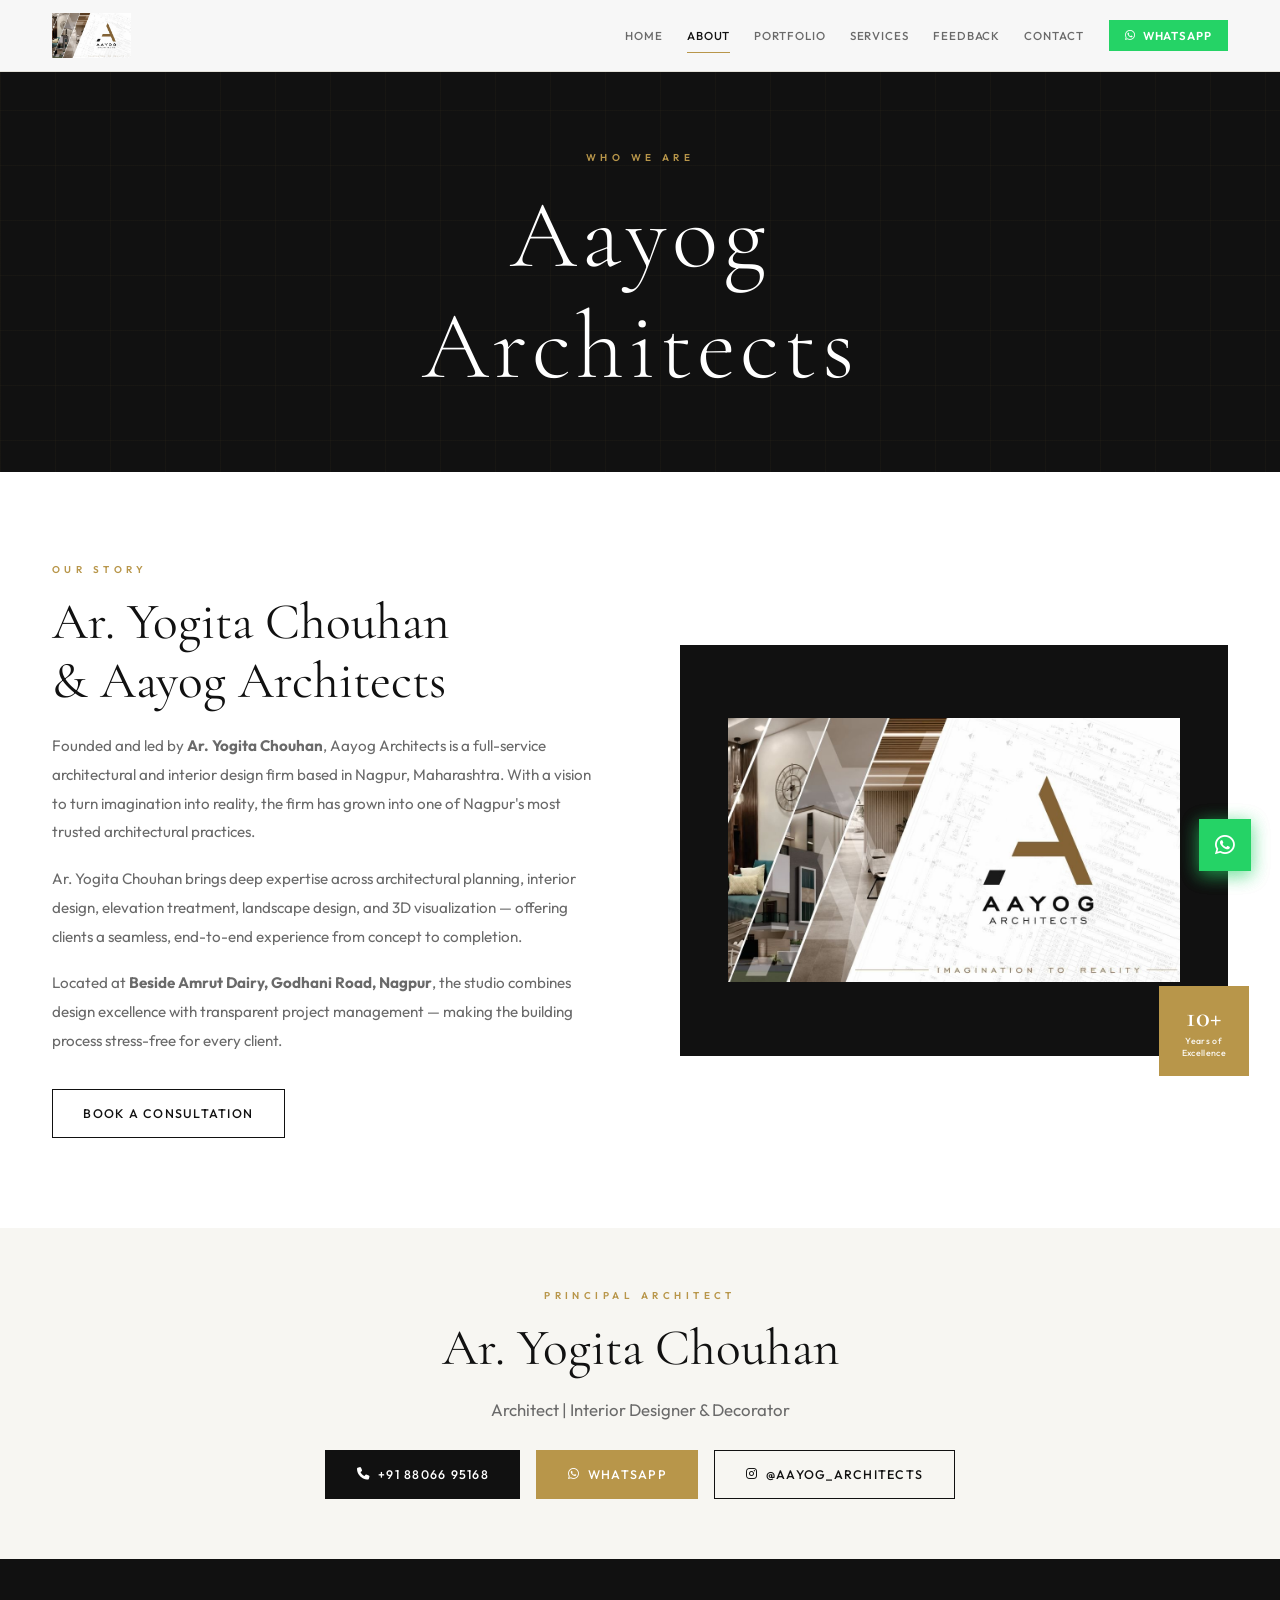
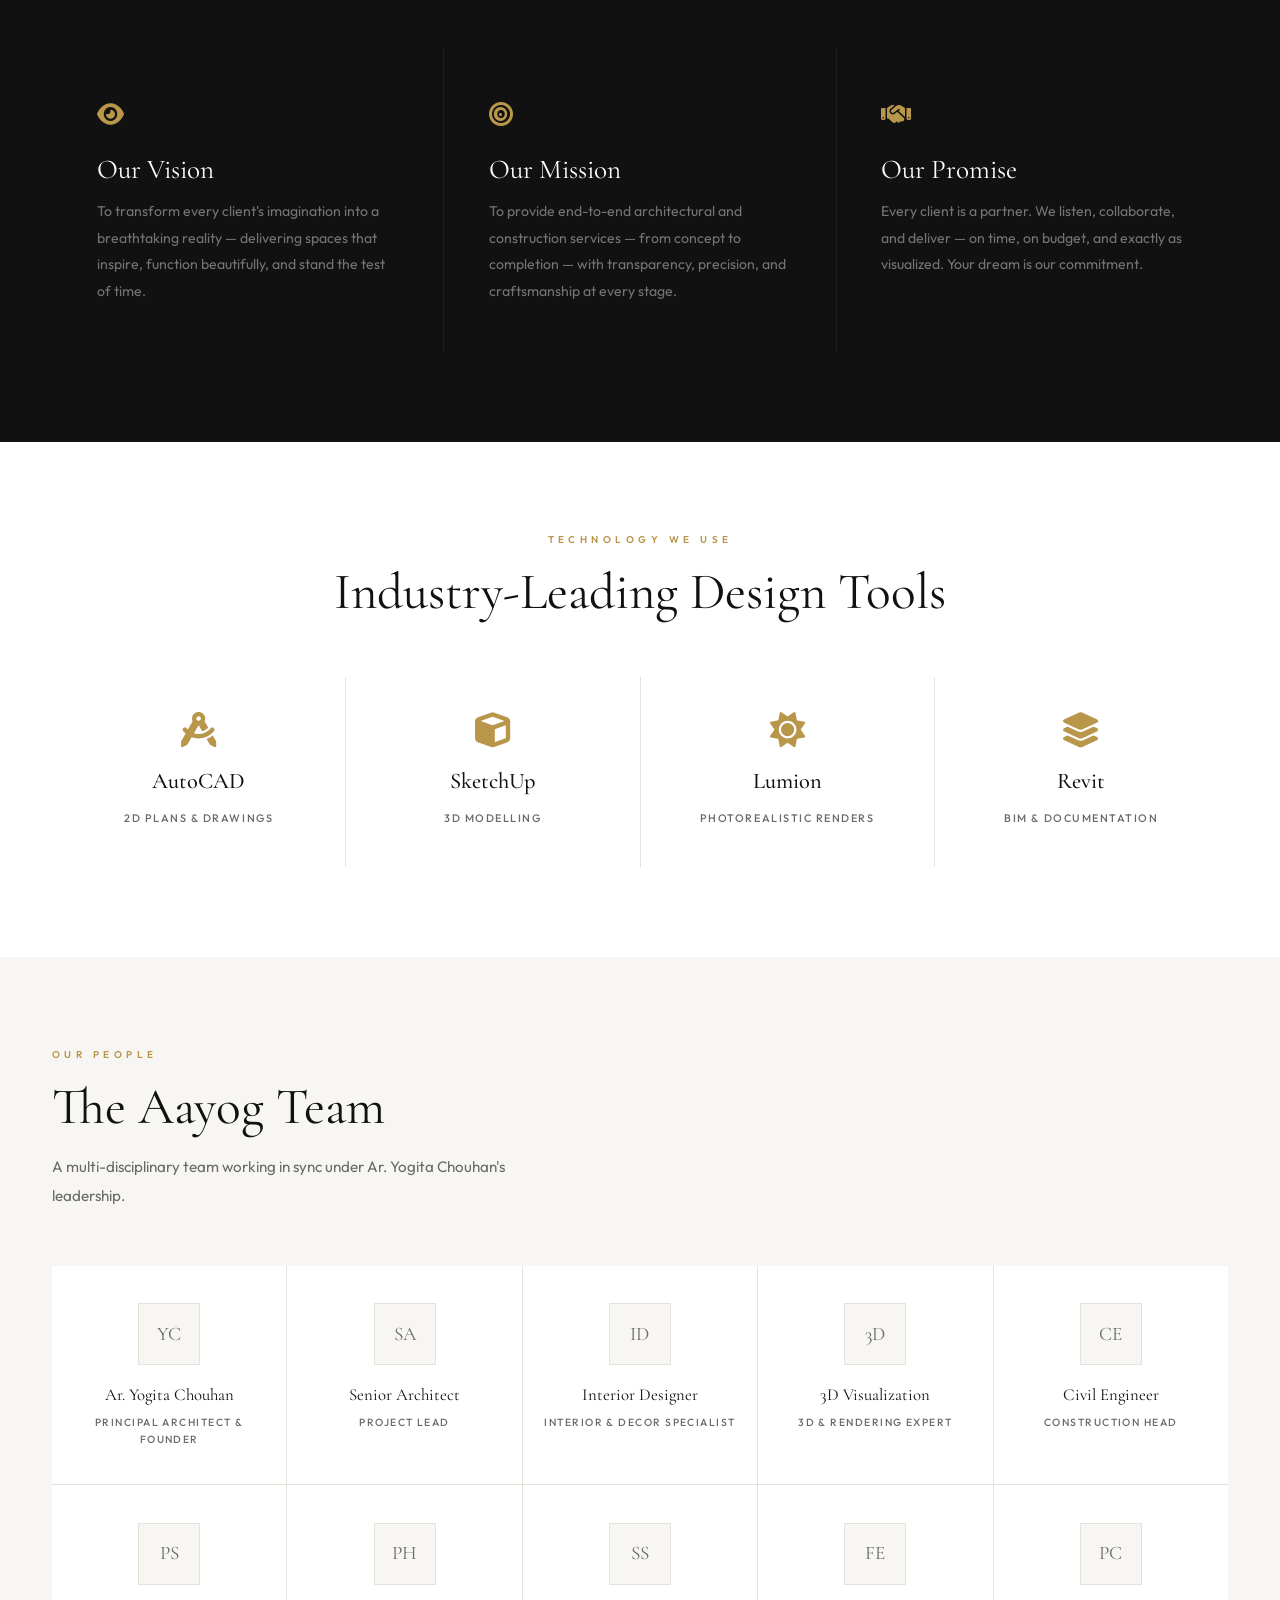
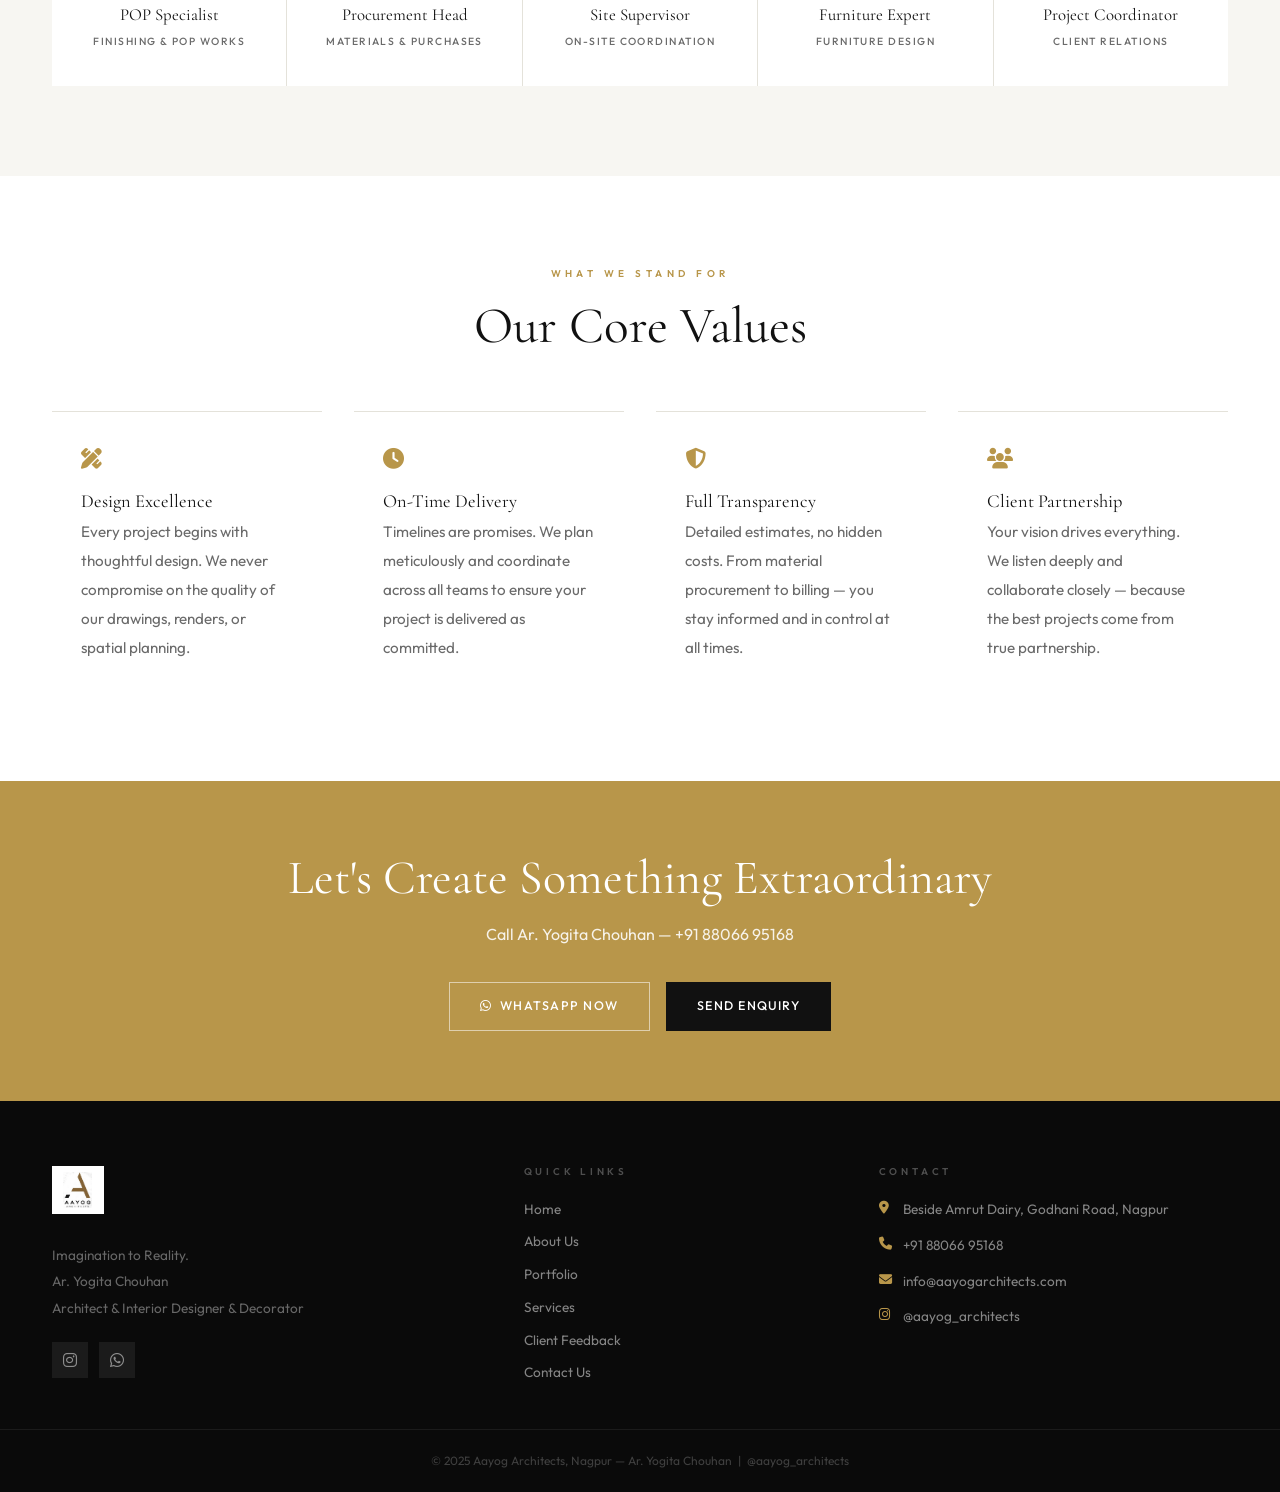
==== commit 3e14bfa6: "Update about.html" ====
--- a/about.html
+++ b/about.html
@@ -13,7 +13,7 @@
     <nav class="navbar" id="navbar">
     <div class="nav-inner">
       <a href="index.html" class="nav-logo">
-        <img src="logo.jpg" alt="Aayog Architects" class="nav-logo-img">
+        <img src="logo.png" alt="Aayog Architects" class="nav-logo-img">
       </a>
       <div class="nav-links" id="navLinks">
         <a href="index.html"     class="nav-link" id="nl-home">Home</a>
@@ -60,7 +60,7 @@
         <a href="contact.html" class="btn btn-ol-dark" style="margin-top:1rem">Book a Consultation</a>
       </div>
       <div class="about-img-box reveal">
-        <img src="logo.jpg" alt="Aayog Architects Logo" style="background:var(--black);padding:3rem;width:100%;aspect-ratio:4/3;object-fit:contain">
+        <img src="logo.png" alt="Aayog Architects Logo" style="background:var(--black);padding:3rem;width:100%;aspect-ratio:4/3;object-fit:contain">
         <div class="about-badge"><span class="badge-n">10+</span><span class="badge-t">Years of<br>Excellence</span></div>
       </div>
     </div>
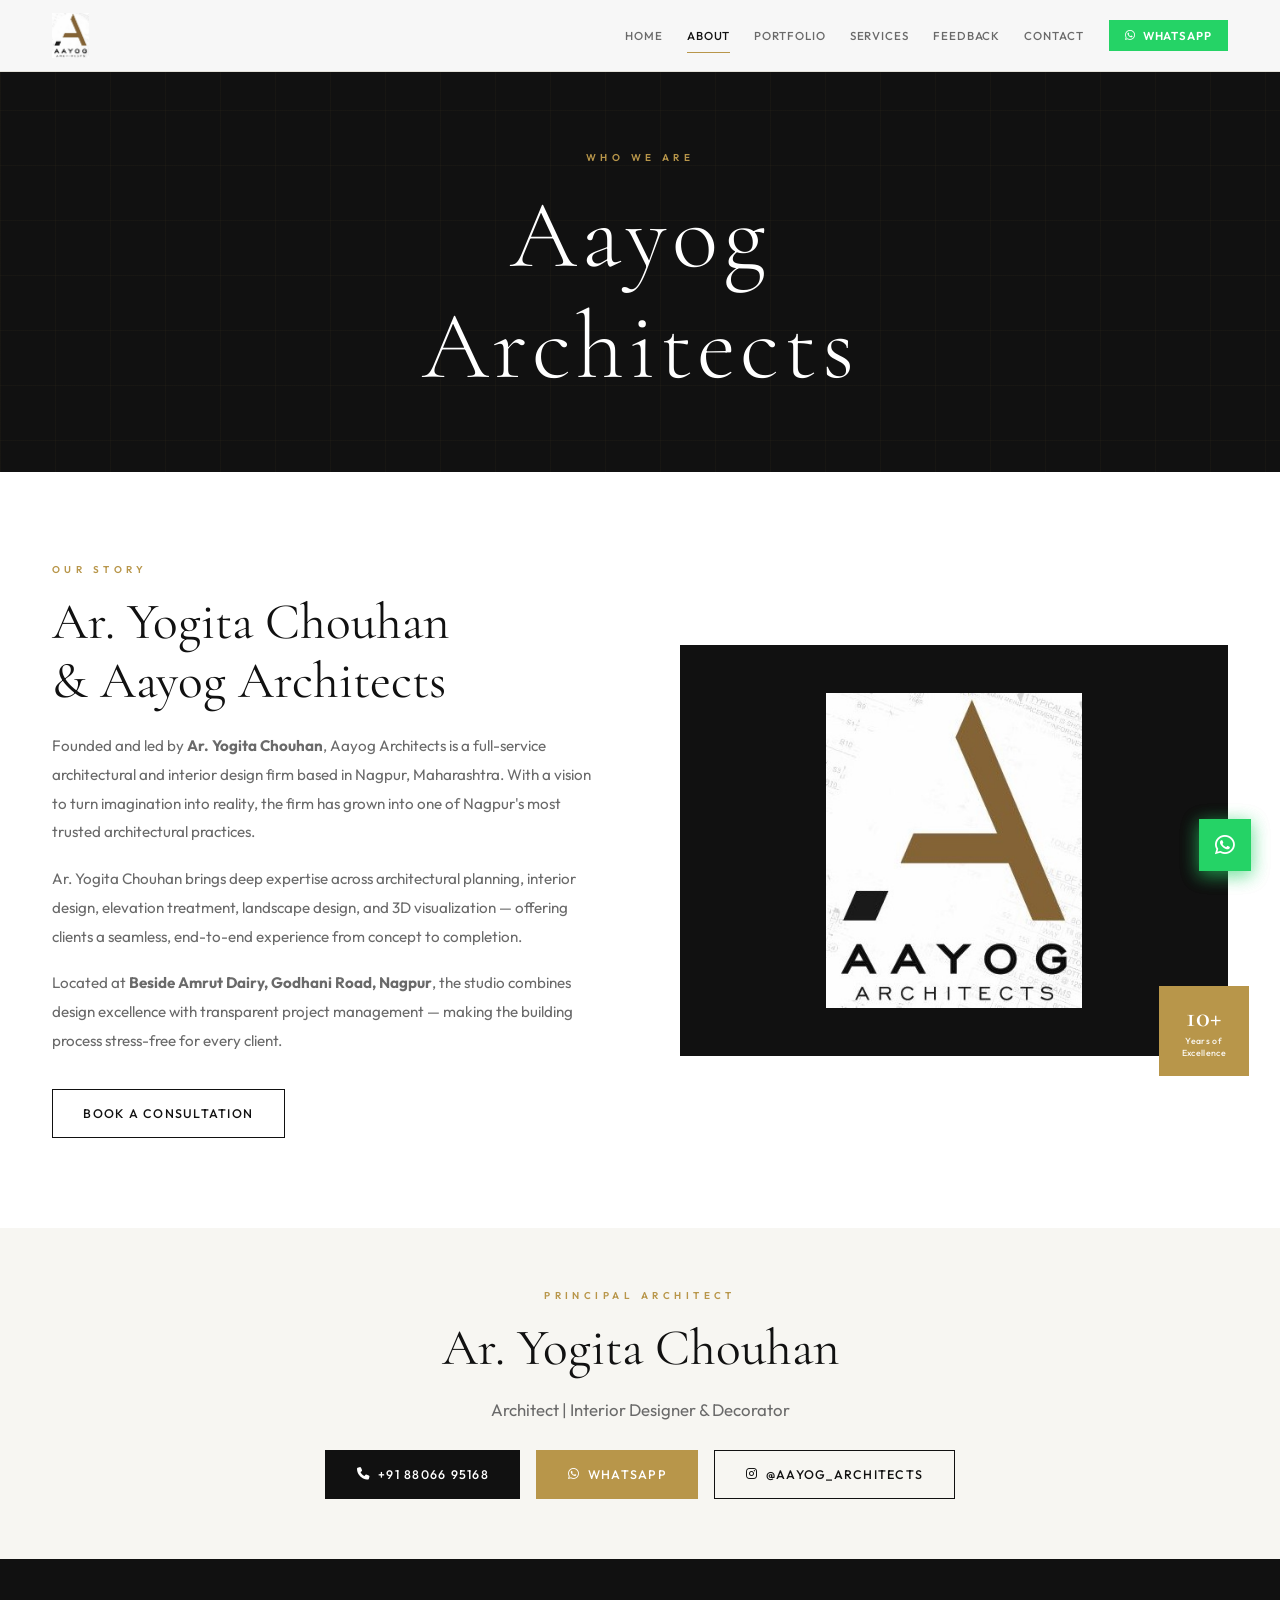
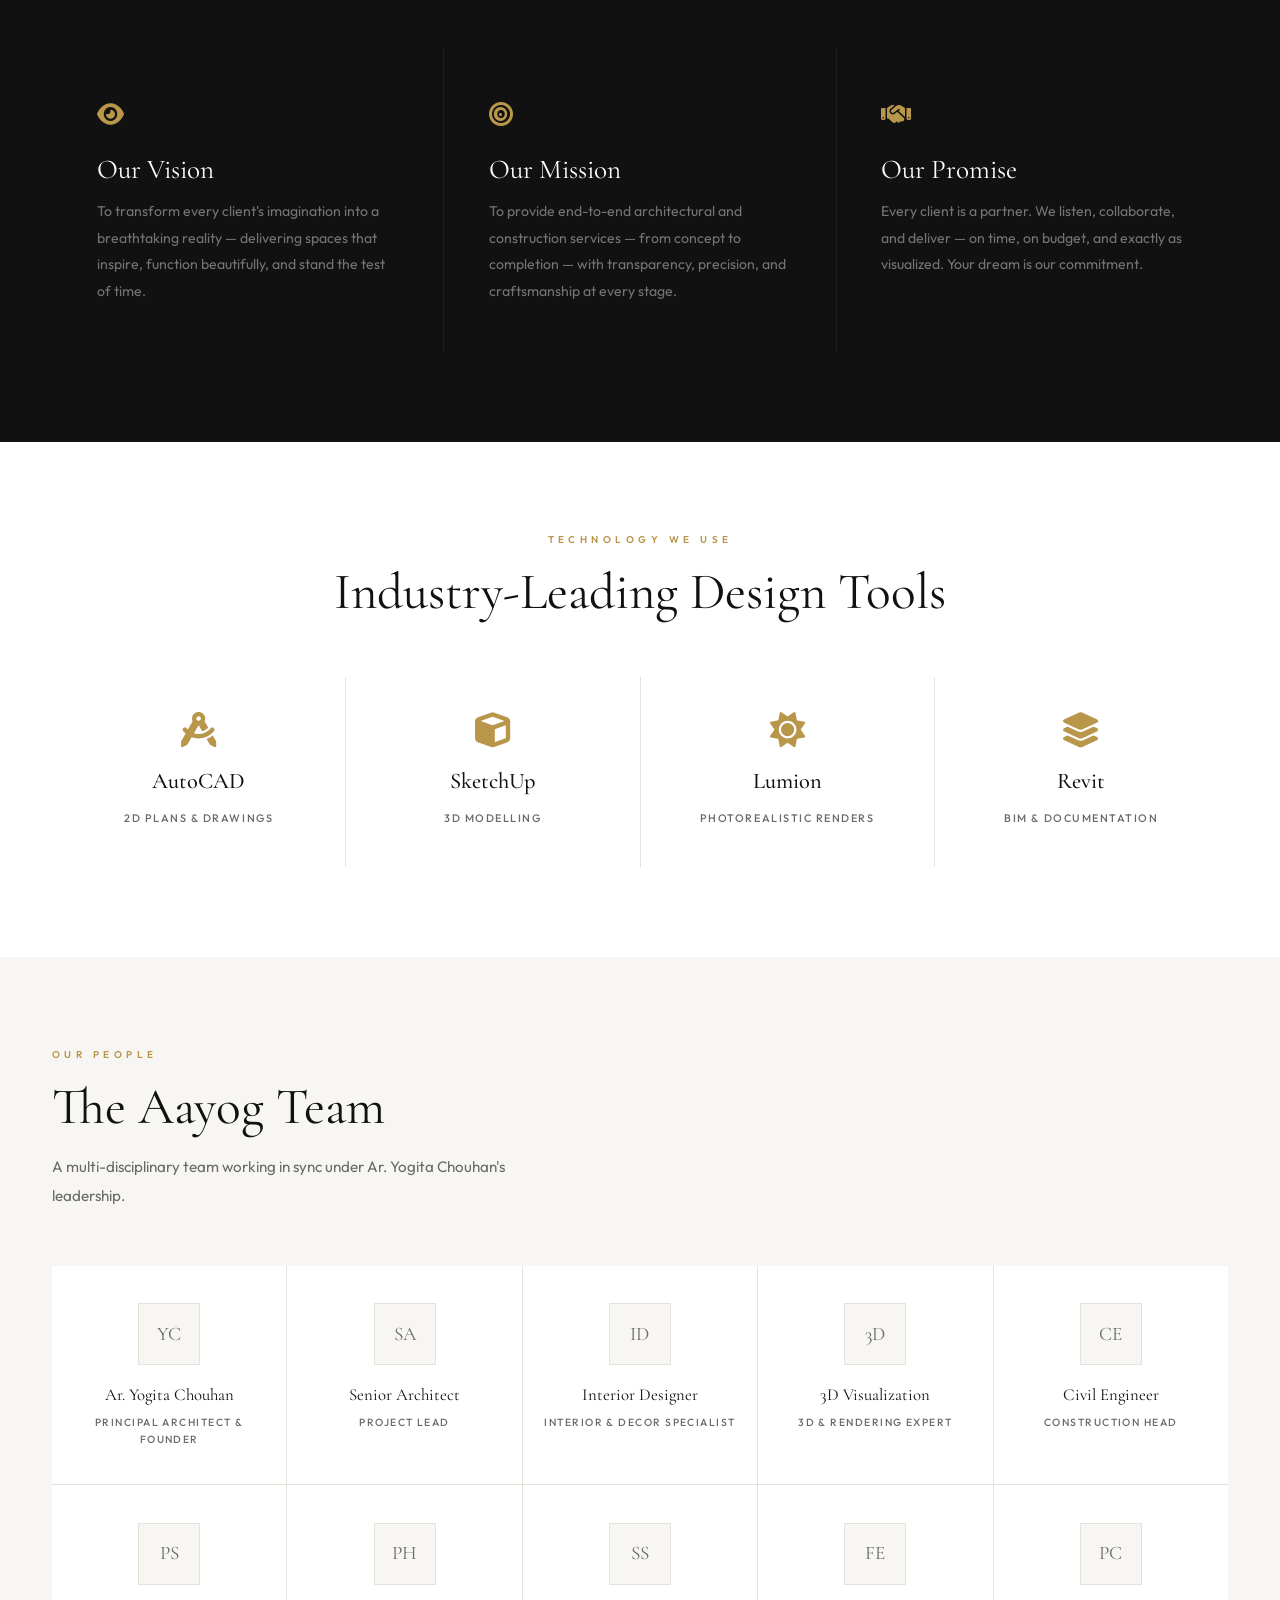
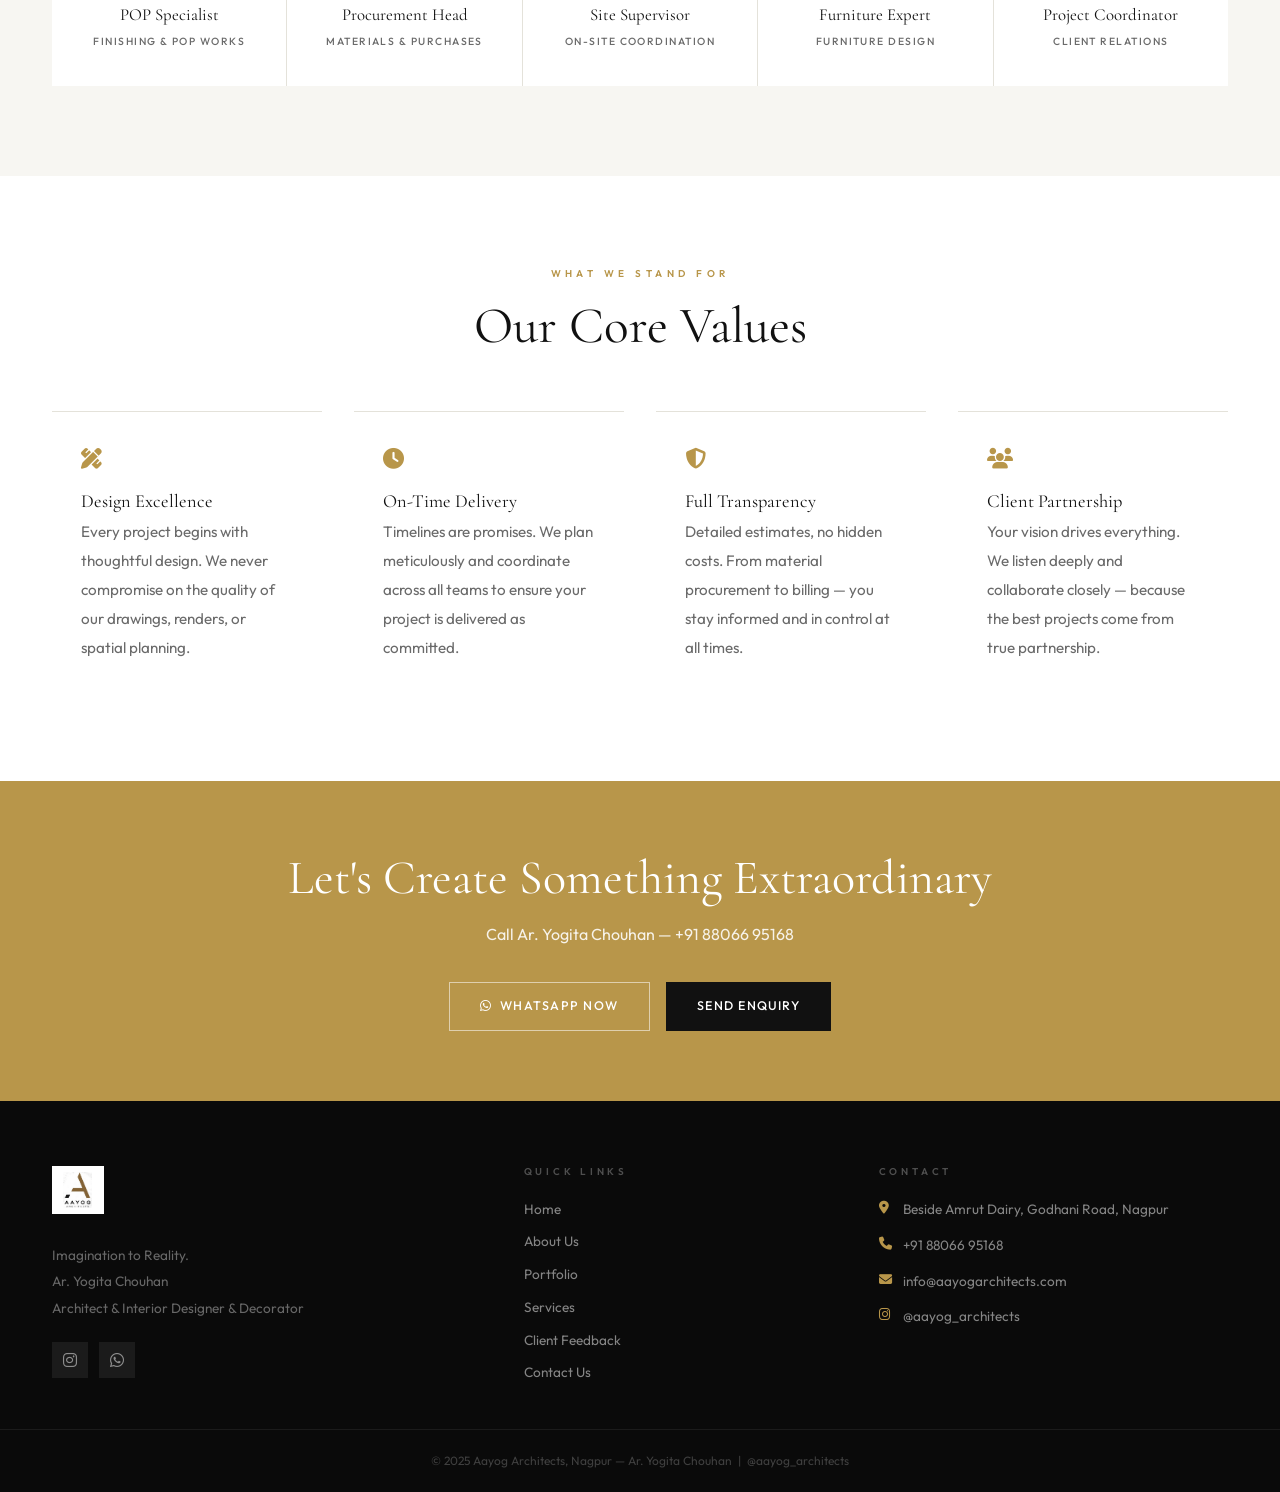
==== commit d7dce978: "Add files via upload" ====
--- a/about.html
+++ b/about.html
@@ -13,7 +13,7 @@
     <nav class="navbar" id="navbar">
     <div class="nav-inner">
       <a href="index.html" class="nav-logo">
-        <img src="logo.png" alt="Aayog Architects" class="nav-logo-img">
+        <img src="logo.jpg" alt="Aayog Architects" class="nav-logo-img">
       </a>
       <div class="nav-links" id="navLinks">
         <a href="index.html"     class="nav-link" id="nl-home">Home</a>
@@ -60,7 +60,7 @@
         <a href="contact.html" class="btn btn-ol-dark" style="margin-top:1rem">Book a Consultation</a>
       </div>
       <div class="about-img-box reveal">
-        <img src="logo.png" alt="Aayog Architects Logo" style="background:var(--black);padding:3rem;width:100%;aspect-ratio:4/3;object-fit:contain">
+        <img src="logo.jpg" alt="Aayog Architects Logo" style="background:var(--black);padding:3rem;width:100%;aspect-ratio:4/3;object-fit:contain">
         <div class="about-badge"><span class="badge-n">10+</span><span class="badge-t">Years of<br>Excellence</span></div>
       </div>
     </div>
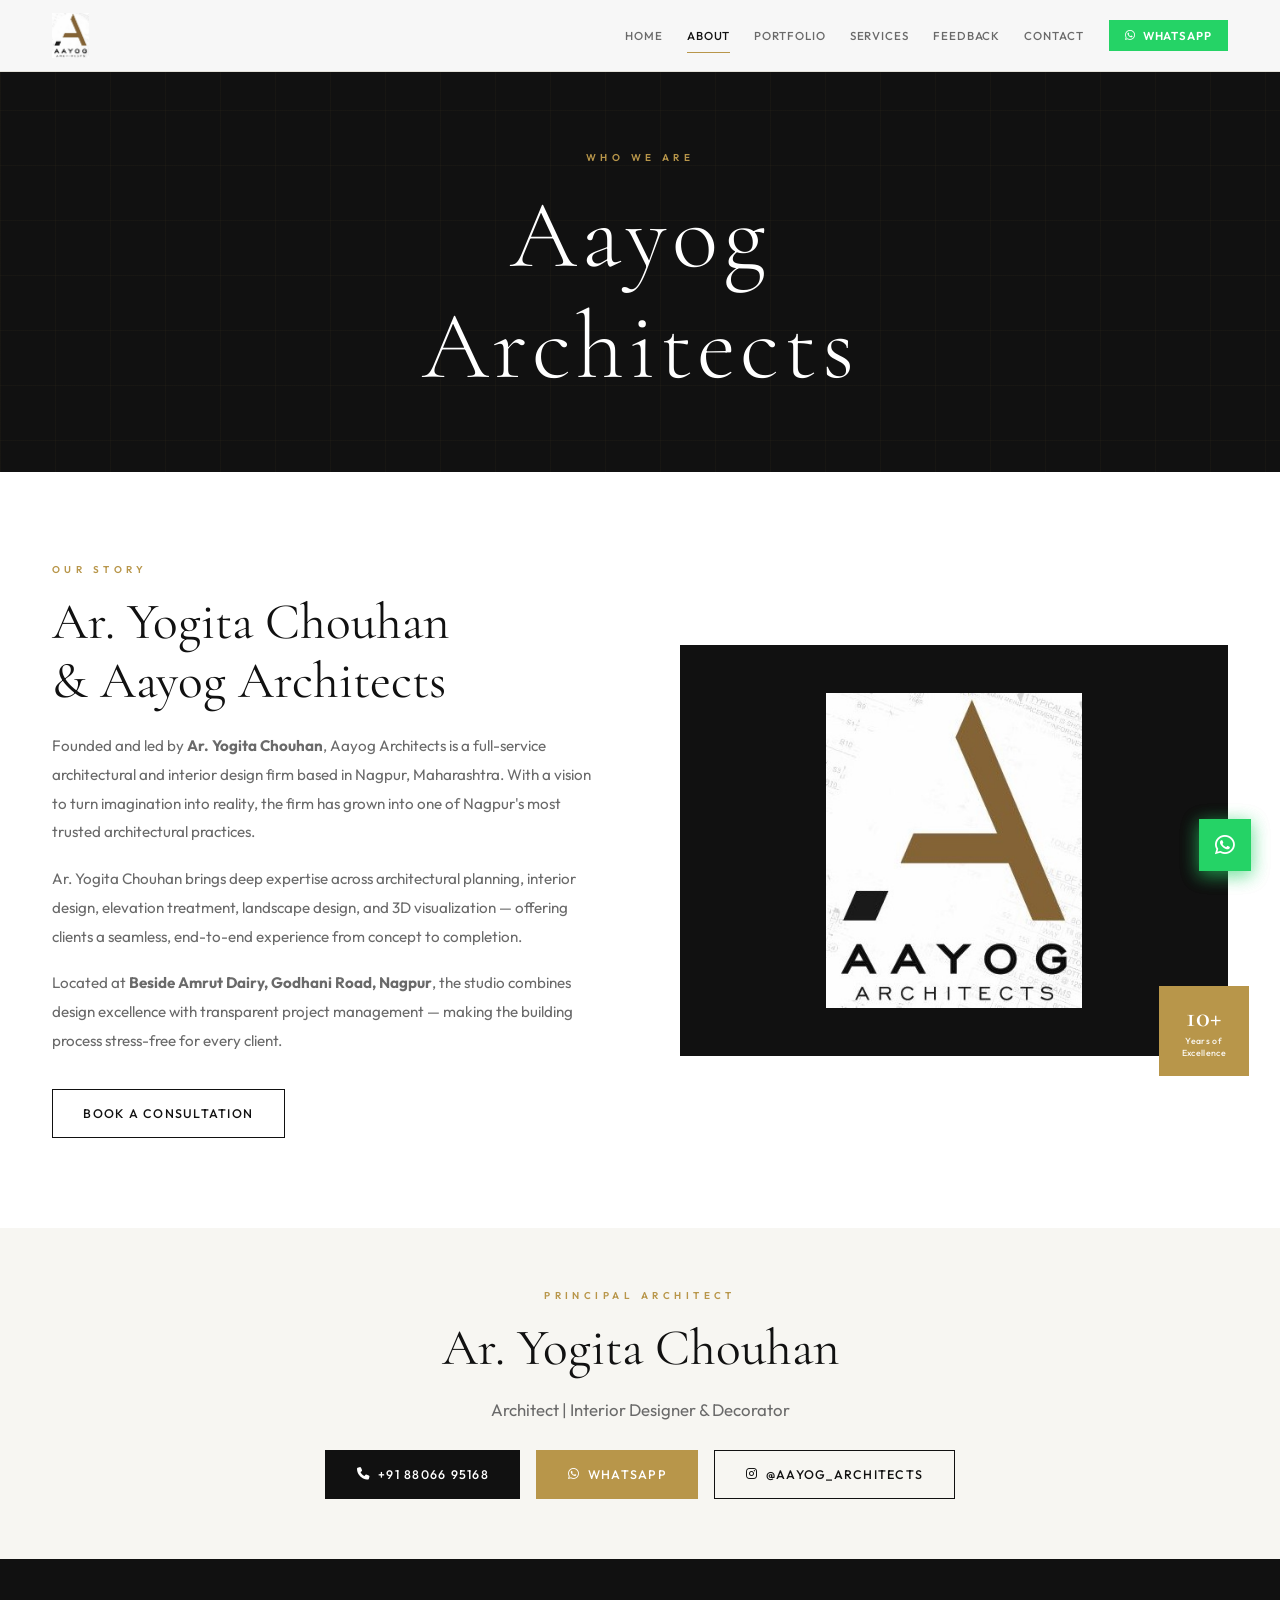
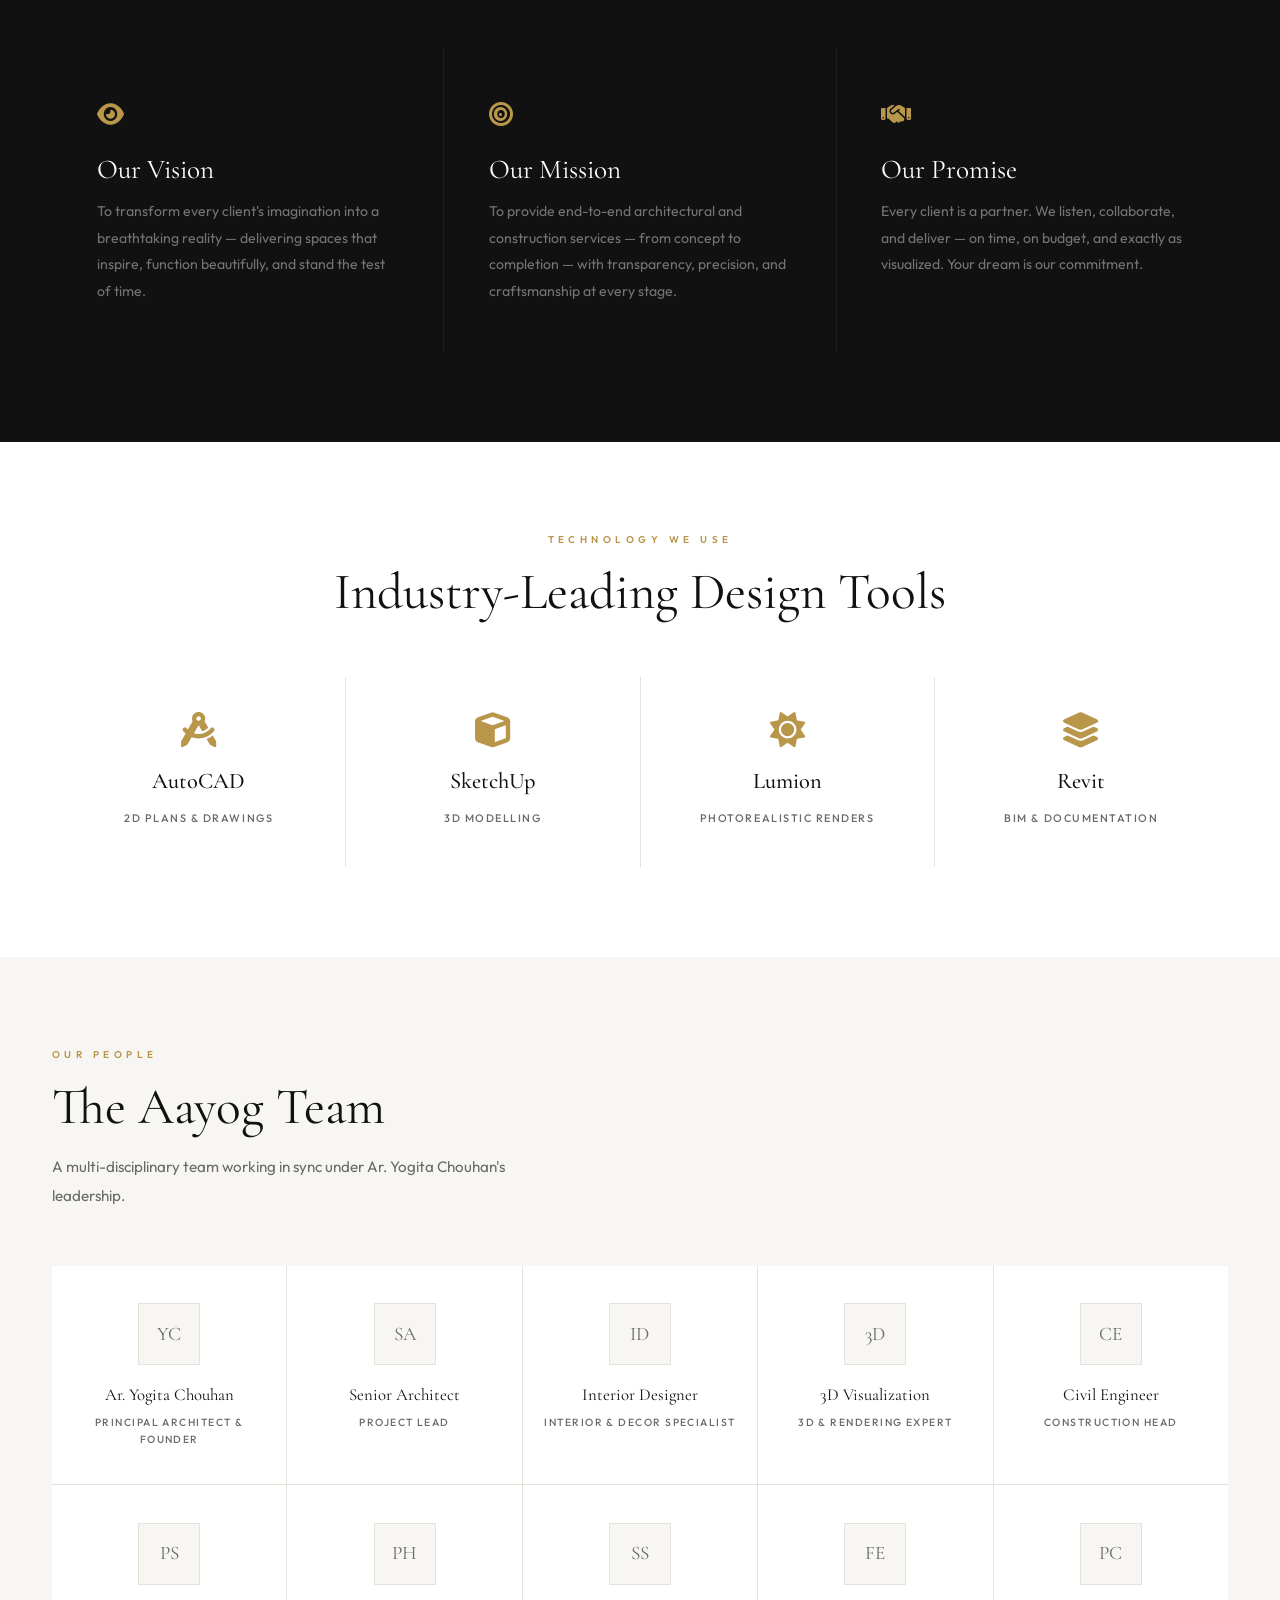
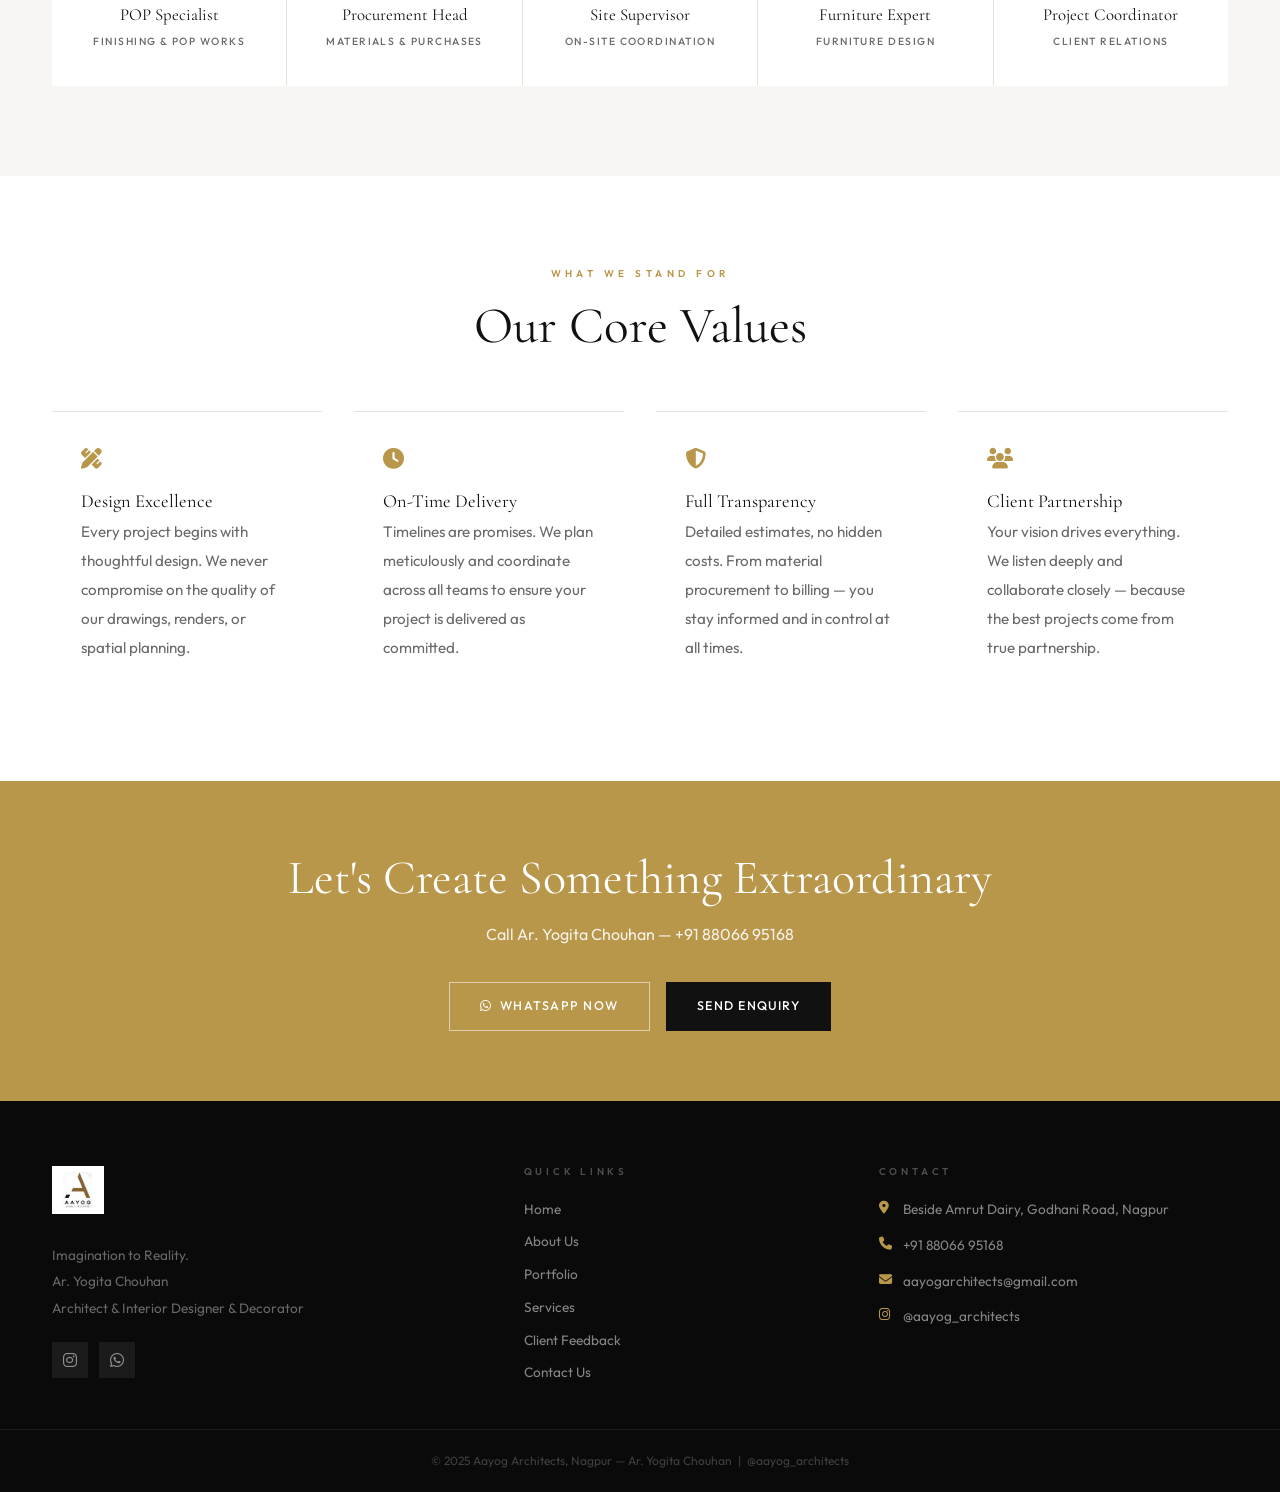
==== commit 9401818d: "Update about.html" ====
--- a/about.html
+++ b/about.html
@@ -179,7 +179,7 @@
         <h4>Contact</h4>
         <div class="f-ci"><i class="fas fa-map-marker-alt"></i><span>Beside Amrut Dairy, Godhani Road, Nagpur</span></div>
         <div class="f-ci"><i class="fas fa-phone"></i><a href="tel:+918806695168">+91 88066 95168</a></div>
-        <div class="f-ci"><i class="fas fa-envelope"></i><a href="mailto:info@aayogarchitects.com">info@aayogarchitects.com</a></div>
+        <div class="f-ci"><i class="fas fa-envelope"></i><a href="mailto:aayogarchitects@gmail.com">aayogarchitects@gmail.com</a></div>
         <div class="f-ci"><i class="fab fa-instagram"></i><a href="https://instagram.com/aayog_architects" target="_blank">@aayog_architects</a></div>
       </div>
     </div>
